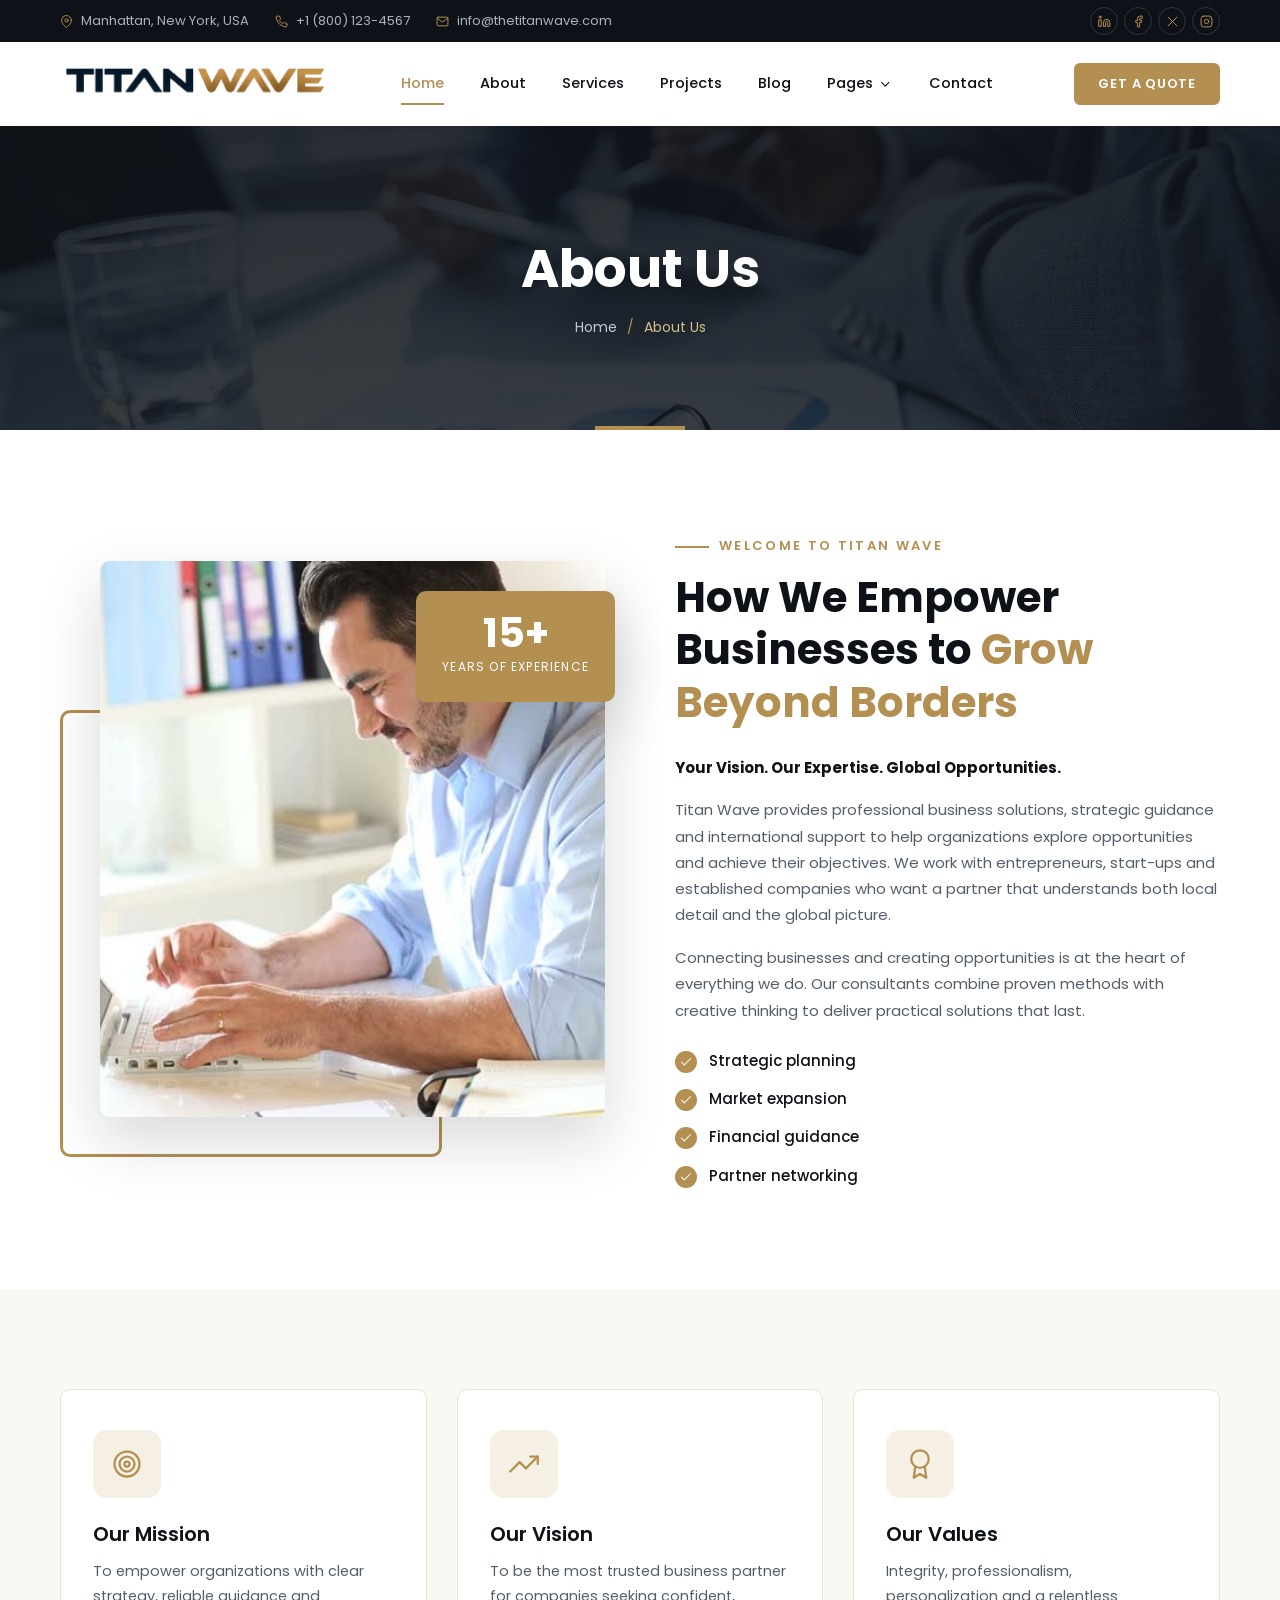
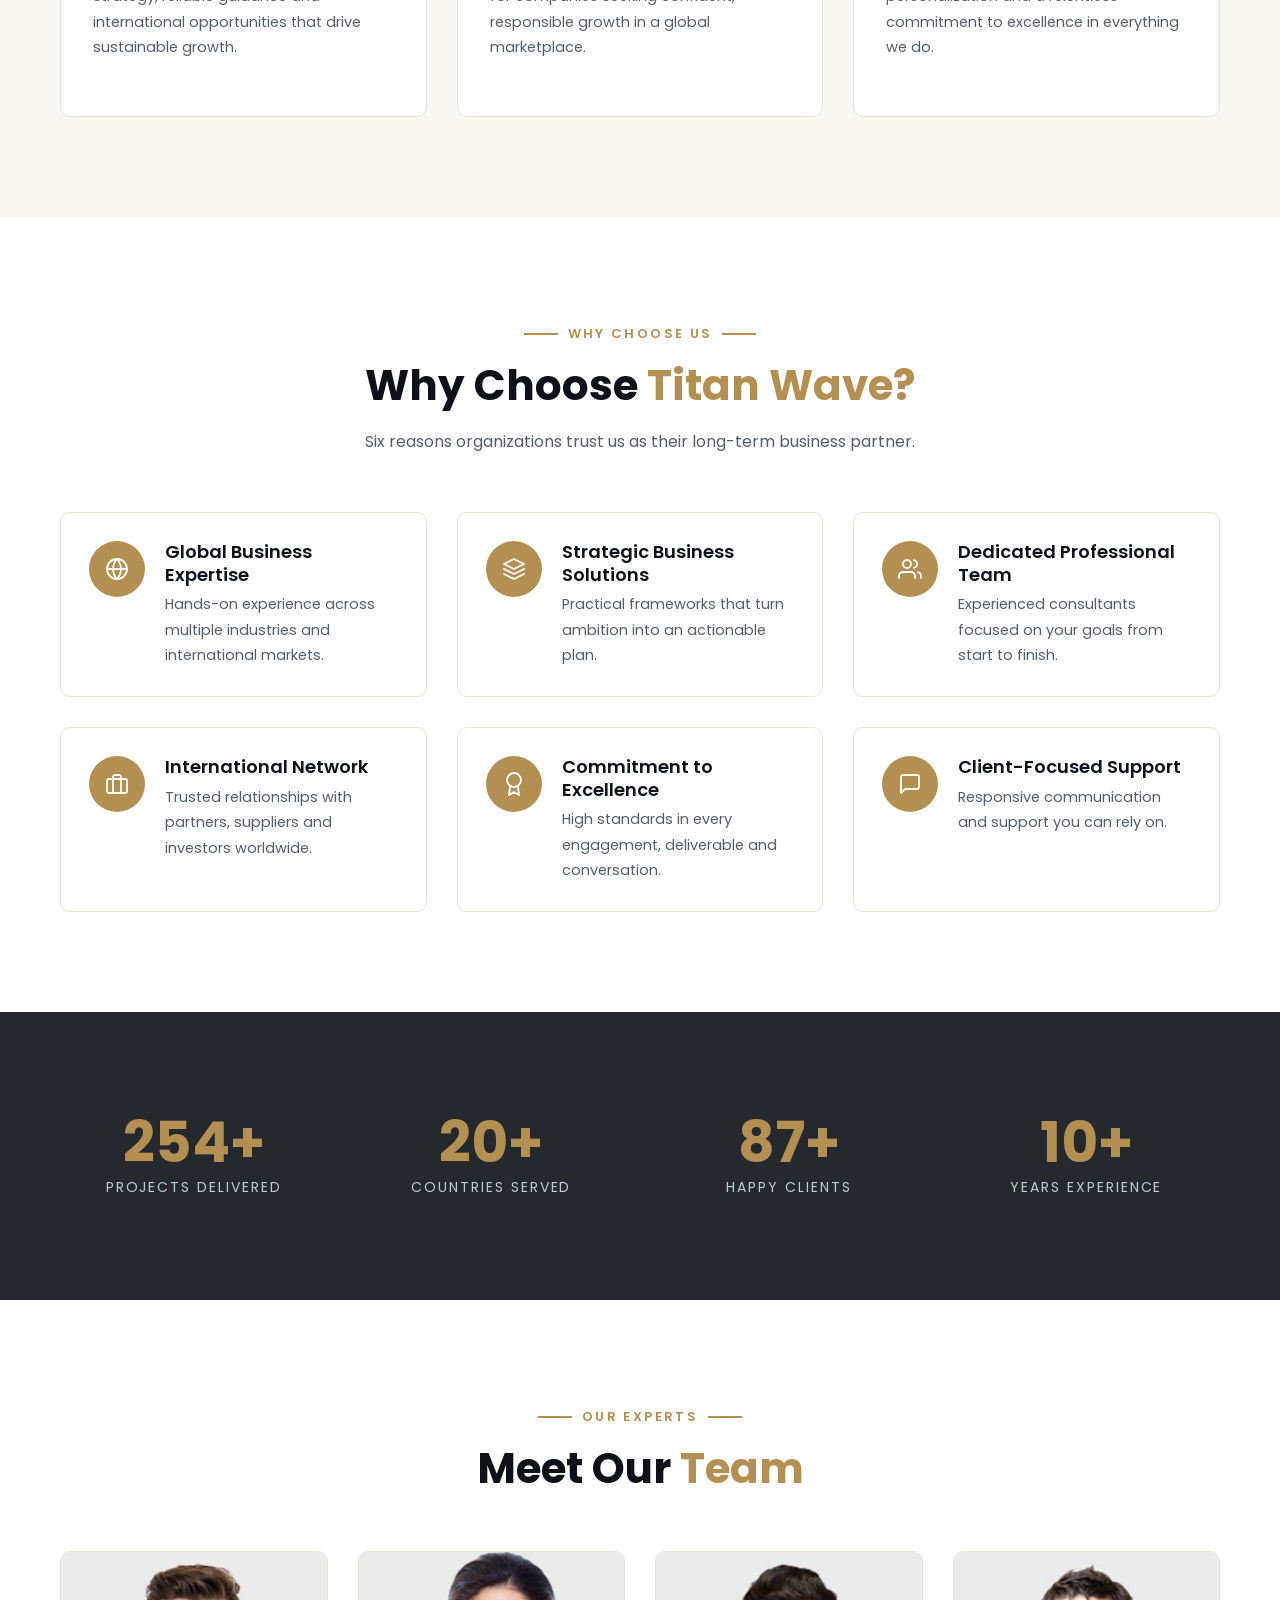
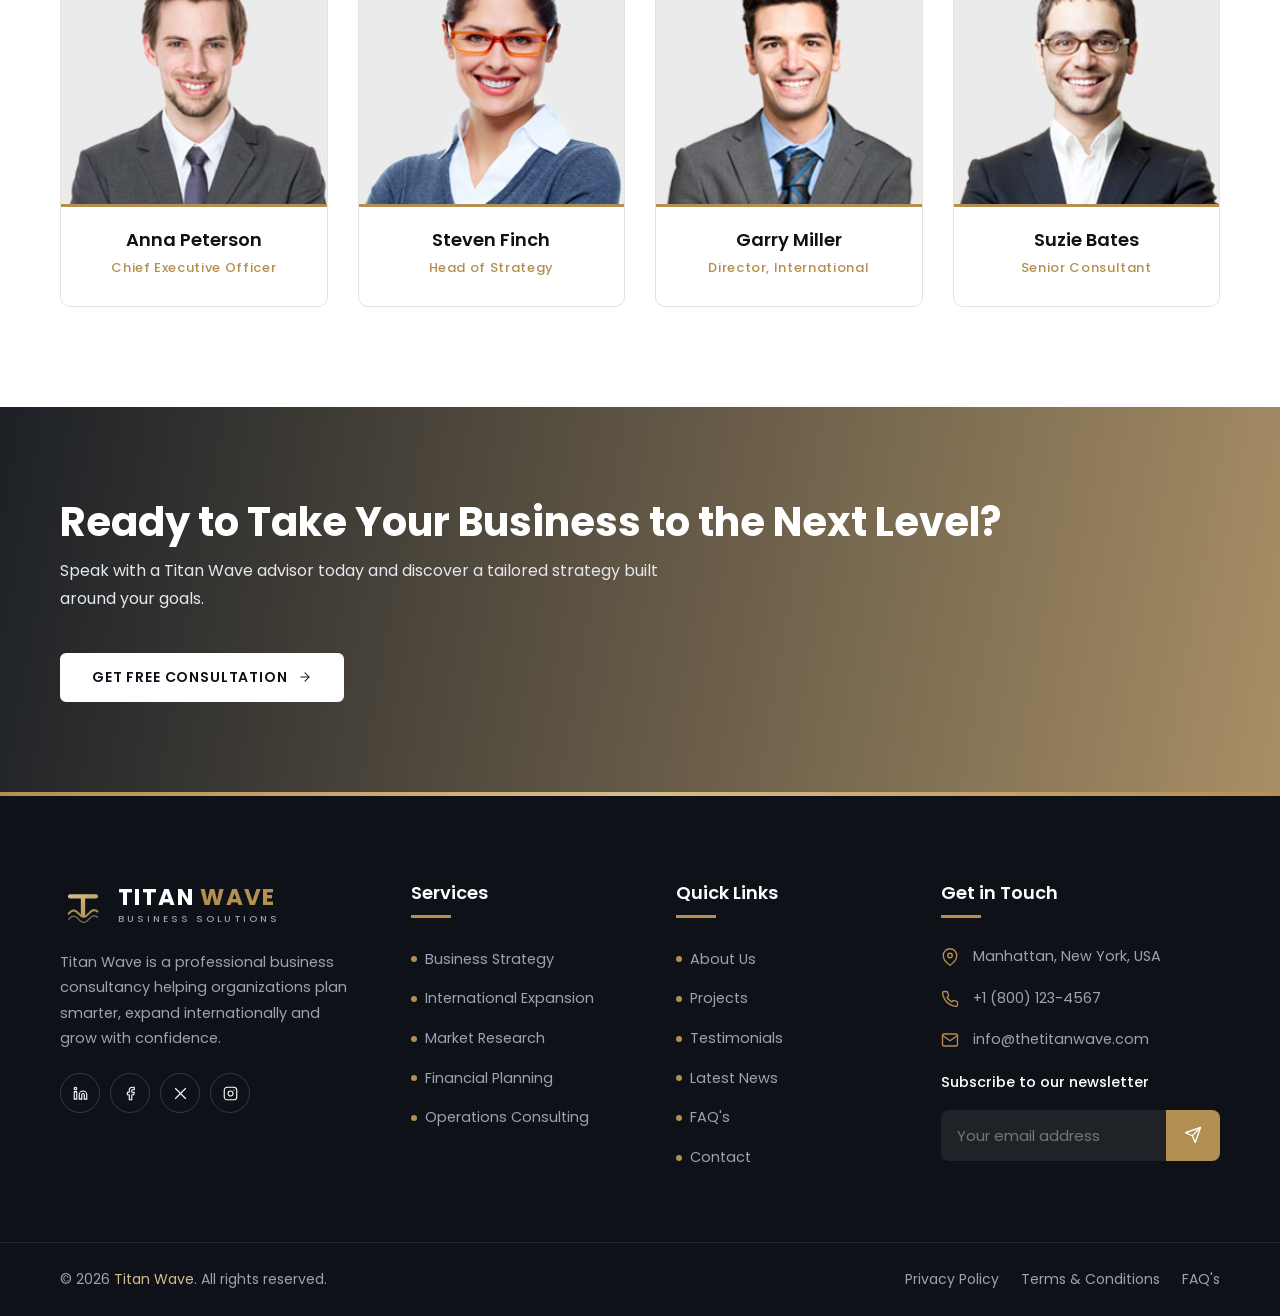
==== about.html @ ff5b439d "initial commit" ====
<!DOCTYPE html>
<html lang="en">

<head>
    <meta charset="utf-8">
    <meta name="viewport" content="width=device-width, initial-scale=1">
    <title>About Us | TITAN WAVE</title>
    <meta name="description"
        content="Learn about Titan Wave, our mission, values and the expert team helping businesses grow worldwide.">
    <meta name="theme-color" content="#b38f51">
    <link rel="icon" type="image/svg+xml" href="images/favicon.png">
    <link rel="preconnect" href="https://fonts.googleapis.com">
    <link rel="preconnect" href="https://fonts.gstatic.com" crossorigin>
    <link
        href="https://fonts.googleapis.com/css2?family=Poppins:ital,wght@0,300;0,400;0,500;0,600;0,700;1,400&display=swap"
        rel="stylesheet">
    <link rel="stylesheet" href="css/style.css">
</head>

<body>
    <a class="skip" href="#main">Skip to content</a>
    <div class="preloader"><i></i></div>
    <div class="topbar">
        <div class="container">
            <ul>
                <li><svg class="svg-i " viewBox="0 0 24 24" aria-hidden="true">
                        <path d="M21 10c0 7-9 13-9 13s-9-6-9-13a9 9 0 0 1 18 0z" />
                        <circle cx="12" cy="10" r="3" />
                    </svg> Manhattan, New York, USA</li>
                <li><svg class="svg-i " viewBox="0 0 24 24" aria-hidden="true">
                        <path
                            d="M22 16.92v3a2 2 0 0 1-2.18 2 19.79 19.79 0 0 1-8.63-3.07 19.5 19.5 0 0 1-6-6 19.79 19.79 0 0 1-3.07-8.67A2 2 0 0 1 4.11 2h3a2 2 0 0 1 2 1.72c.13.96.36 1.9.7 2.81a2 2 0 0 1-.45 2.11L8.09 9.91a16 16 0 0 0 6 6l1.27-1.27a2 2 0 0 1 2.11-.45c.91.34 1.85.57 2.81.7A2 2 0 0 1 22 16.92z" />
                    </svg> <a href="tel:+18001234567">+1 (800) 123-4567</a></li>
                <li><svg class="svg-i " viewBox="0 0 24 24" aria-hidden="true">
                        <path d="M4 4h16a2 2 0 0 1 2 2v12a2 2 0 0 1-2 2H4a2 2 0 0 1-2-2V6a2 2 0 0 1 2-2z" />
                        <polyline points="22,6 12,13 2,6" />
                    </svg> <a href="mailto:info@thetitanwave.com">info@thetitanwave.com</a></li>
            </ul>
            <div class="social"><a href="#" aria-label="LinkedIn"><svg class="svg-i " viewBox="0 0 24 24"
                        aria-hidden="true">
                        <path d="M16 8a6 6 0 0 1 6 6v7h-4v-7a2 2 0 0 0-2-2 2 2 0 0 0-2 2v7h-4v-7a6 6 0 0 1 6-6z" />
                        <rect x="2" y="9" width="4" height="12" />
                        <circle cx="4" cy="4" r="2" />
                    </svg></a><a href="#" aria-label="Facebook"><svg class="svg-i " viewBox="0 0 24 24"
                        aria-hidden="true">
                        <path d="M18 2h-3a5 5 0 0 0-5 5v3H7v4h3v8h4v-8h3l1-4h-4V7a1 1 0 0 1 1-1h3z" />
                    </svg></a><a href="#" aria-label="X"><svg class="svg-i " viewBox="0 0 24 24" aria-hidden="true">
                        <line x1="4" y1="4" x2="20" y2="20" />
                        <line x1="20" y1="4" x2="4" y2="20" />
                    </svg></a><a href="#" aria-label="Instagram"><svg class="svg-i " viewBox="0 0 24 24"
                        aria-hidden="true">
                        <rect x="2" y="2" width="20" height="20" rx="5" />
                        <path d="M16 11.37A4 4 0 1 1 12.63 8 4 4 0 0 1 16 11.37z" />
                        <line x1="17.5" y1="6.5" x2="17.51" y2="6.5" />
                    </svg></a></div>
        </div>
    </div>
    <header class="header">
        <div class="container">

            <a class="logo" href="index.html" aria-label="Titan Wave home">
                <img src="images/logo.png" alt="Titan Wave" width="270px;" height="100%">
            </a>
            <ul class="nav" id="nav">
                <li><a href="index.html" class="active">Home</a></li>
                <li><a href="about.html">About</a></li>
                <li><a href="services.html">Services</a></li>
                <li><a href="gallery.html">Projects</a></li>
                <li><a href="blog.html">Blog</a></li>
                <li>
                    <a href="#" aria-haspopup="true">Pages 
                        <svg class="svg-i " viewBox="0 0 24 24" aria-hidden="true">
                            <polyline points="6 9 12 15 18 9" />
                        </svg>
                    </a>
                    <div class="sub">
                        <a href="faq.html">FAQ's</a>
                        <a href="testimonial.html">Testimonials</a>
                        <a href="privacy-policy.html">Privacy Policy</a>
                        <a href="terms-conditions.html">Terms & Conditions</a>
                    </div>
                </li>
                <li><a href="contact.html">Contact</a></li>
            </ul>
            <a href="contact.html" class="btn btn-gold btn-sm">Get a Quote</a>
            <button class="burger" aria-label="Toggle menu" aria-expanded="false"><span></span><span></span><span></span></button>
        </div>
    </header>
    <main id="main">
        <section class="banner" style="background-image:url(images/background/4.jpg)">
            <div class="container">
                <h1>About Us</h1>
                <ul class="crumbs">
                    <li><a href="index.html">Home</a></li>
                    <li>About Us</li>
                </ul>
            </div>
        </section>
        <section class="section">
            <div class="container">
                <div class="split">
                    <div class="split-img rv"><img src="images/gallery/10.jpg" alt="Titan Wave team"
                            style="aspect-ratio:4/4.4;object-fit:cover">
                        <div class="badge-exp"><b>15+</b><span>Years of Experience</span></div>
                    </div>
                    <div class="rv d1"><span class="eyebrow">Welcome to Titan Wave</span>
                        <h2 style="font-size:clamp(28px,3.4vw,42px);font-weight:700">How We Empower Businesses to <span
                                class="accent">Grow Beyond Borders</span></h2>
                        <p><strong style="color:var(--ink)">Your Vision. Our Expertise. Global Opportunities.</strong>
                        </p>
                        <p>Titan Wave provides professional business solutions, strategic guidance and international
                            support to help organizations explore opportunities and achieve their objectives. We work
                            with entrepreneurs, start-ups and established companies who want a partner that understands
                            both local detail and the global picture.</p>
                        <p>Connecting businesses and creating opportunities is at the heart of everything we do. Our
                            consultants combine proven methods with creative thinking to deliver practical solutions
                            that last.</p>
                        <ul class="ticks two-col" style="margin-bottom:0">
                            <li><svg class="svg-i " viewBox="0 0 24 24" aria-hidden="true">
                                    <polyline points="20 6 9 17 4 12" />
                                </svg> Strategic planning</li>
                            <li><svg class="svg-i " viewBox="0 0 24 24" aria-hidden="true">
                                    <polyline points="20 6 9 17 4 12" />
                                </svg> Market expansion</li>
                            <li><svg class="svg-i " viewBox="0 0 24 24" aria-hidden="true">
                                    <polyline points="20 6 9 17 4 12" />
                                </svg> Financial guidance</li>
                            <li><svg class="svg-i " viewBox="0 0 24 24" aria-hidden="true">
                                    <polyline points="20 6 9 17 4 12" />
                                </svg> Partner networking</li>
                        </ul>
                    </div>
                </div>
            </div>
        </section>
        <section class="section alt">
            <div class="container">
                <div class="grid g3">
                    <div class="card rv d1">
                        <div class="ico"><svg class="svg-i " viewBox="0 0 24 24" aria-hidden="true">
                                <circle cx="12" cy="12" r="10" />
                                <circle cx="12" cy="12" r="6" />
                                <circle cx="12" cy="12" r="2" />
                            </svg></div>
                        <h3>Our Mission</h3>
                        <p>To empower organizations with clear strategy, reliable guidance and international
                            opportunities that drive sustainable growth.</p>
                    </div>
                    <div class="card rv d2">
                        <div class="ico"><svg class="svg-i " viewBox="0 0 24 24" aria-hidden="true">
                                <polyline points="23 6 13.5 15.5 8.5 10.5 1 18" />
                                <polyline points="17 6 23 6 23 12" />
                            </svg></div>
                        <h3>Our Vision</h3>
                        <p>To be the most trusted business partner for companies seeking confident, responsible growth
                            in a global marketplace.</p>
                    </div>
                    <div class="card rv d3">
                        <div class="ico"><svg class="svg-i " viewBox="0 0 24 24" aria-hidden="true">
                                <circle cx="12" cy="8" r="7" />
                                <polyline points="8.21 13.89 7 23 12 20 17 23 15.79 13.88" />
                            </svg></div>
                        <h3>Our Values</h3>
                        <p>Integrity, professionalism, personalization and a relentless commitment to excellence in
                            everything we do.</p>
                    </div>
                </div>
            </div>
        </section>
        <section class="section">
            <div class="container">
                <div class="sec-head center rv"><span class="eyebrow">Why Choose Us</span>
                    <h2>Why Choose <span>Titan Wave?</span></h2>
                    <p>Six reasons organizations trust us as their long-term business partner.</p>
                </div>
                <div class="grid g3">
                    <div class="feat rv d1">
                        <div class="ico"><svg class="svg-i " viewBox="0 0 24 24" aria-hidden="true">
                                <circle cx="12" cy="12" r="10" />
                                <line x1="2" y1="12" x2="22" y2="12" />
                                <path
                                    d="M12 2a15.3 15.3 0 0 1 4 10 15.3 15.3 0 0 1-4 10 15.3 15.3 0 0 1-4-10 15.3 15.3 0 0 1 4-10z" />
                            </svg></div>
                        <div>
                            <h4>Global Business Expertise</h4>
                            <p>Hands-on experience across multiple industries and international markets.</p>
                        </div>
                    </div>
                    <div class="feat rv d2">
                        <div class="ico"><svg class="svg-i " viewBox="0 0 24 24" aria-hidden="true">
                                <polygon points="12 2 2 7 12 12 22 7 12 2" />
                                <polyline points="2 17 12 22 22 17" />
                                <polyline points="2 12 12 17 22 12" />
                            </svg></div>
                        <div>
                            <h4>Strategic Business Solutions</h4>
                            <p>Practical frameworks that turn ambition into an actionable plan.</p>
                        </div>
                    </div>
                    <div class="feat rv d3">
                        <div class="ico"><svg class="svg-i " viewBox="0 0 24 24" aria-hidden="true">
                                <path d="M17 21v-2a4 4 0 0 0-4-4H5a4 4 0 0 0-4 4v2" />
                                <circle cx="9" cy="7" r="4" />
                                <path d="M23 21v-2a4 4 0 0 0-3-3.87" />
                                <path d="M16 3.13a4 4 0 0 1 0 7.75" />
                            </svg></div>
                        <div>
                            <h4>Dedicated Professional Team</h4>
                            <p>Experienced consultants focused on your goals from start to finish.</p>
                        </div>
                    </div>
                    <div class="feat rv d1">
                        <div class="ico"><svg class="svg-i " viewBox="0 0 24 24" aria-hidden="true">
                                <rect x="2" y="7" width="20" height="14" rx="2" />
                                <path d="M16 21V5a2 2 0 0 0-2-2h-4a2 2 0 0 0-2 2v16" />
                            </svg></div>
                        <div>
                            <h4>International Network</h4>
                            <p>Trusted relationships with partners, suppliers and investors worldwide.</p>
                        </div>
                    </div>
                    <div class="feat rv d2">
                        <div class="ico"><svg class="svg-i " viewBox="0 0 24 24" aria-hidden="true">
                                <circle cx="12" cy="8" r="7" />
                                <polyline points="8.21 13.89 7 23 12 20 17 23 15.79 13.88" />
                            </svg></div>
                        <div>
                            <h4>Commitment to Excellence</h4>
                            <p>High standards in every engagement, deliverable and conversation.</p>
                        </div>
                    </div>
                    <div class="feat rv d3">
                        <div class="ico"><svg class="svg-i " viewBox="0 0 24 24" aria-hidden="true">
                                <path d="M21 15a2 2 0 0 1-2 2H7l-4 4V5a2 2 0 0 1 2-2h14a2 2 0 0 1 2 2z" />
                            </svg></div>
                        <div>
                            <h4>Client-Focused Support</h4>
                            <p>Responsive communication and support you can rely on.</p>
                        </div>
                    </div>
                </div>
            </div>
        </section>
        <section class="stats" style="background-image:url(images/background/parallax2.jpg)">
            <div class="container">
                <div class="grid g4">
                    <div class="stat rv"><b data-count="350" data-suffix="+">0</b><span>Projects Delivered</span></div>
                    <div class="stat rv"><b data-count="28" data-suffix="+">0</b><span>Countries Served</span></div>
                    <div class="stat rv"><b data-count="120" data-suffix="+">0</b><span>Happy Clients</span></div>
                    <div class="stat rv"><b data-count="15" data-suffix="+">0</b><span>Years Experience</span></div>
                </div>
            </div>
        </section>
        <section class="section">
            <div class="container">
                <div class="sec-head center rv"><span class="eyebrow">Our Experts</span>
                    <h2>Meet Our <span>Team</span></h2>
                </div>
                <div class="grid g4">
                    <div class="member rv d1">
                        <div class="ph"><img src="images/resource/staff-1.jpg" alt="Anna Peterson" loading="lazy">
                            <div class="soc"><a href="#" aria-label="LinkedIn"><svg class="svg-i " viewBox="0 0 24 24"
                                        aria-hidden="true">
                                        <path
                                            d="M16 8a6 6 0 0 1 6 6v7h-4v-7a2 2 0 0 0-2-2 2 2 0 0 0-2 2v7h-4v-7a6 6 0 0 1 6-6z" />
                                        <rect x="2" y="9" width="4" height="12" />
                                        <circle cx="4" cy="4" r="2" />
                                    </svg></a><a href="#" aria-label="Facebook"><svg class="svg-i " viewBox="0 0 24 24"
                                        aria-hidden="true">
                                        <path d="M18 2h-3a5 5 0 0 0-5 5v3H7v4h3v8h4v-8h3l1-4h-4V7a1 1 0 0 1 1-1h3z" />
                                    </svg></a><a href="#" aria-label="X"><svg class="svg-i " viewBox="0 0 24 24"
                                        aria-hidden="true">
                                        <line x1="4" y1="4" x2="20" y2="20" />
                                        <line x1="20" y1="4" x2="4" y2="20" />
                                    </svg></a></div>
                        </div>
                        <div class="txt">
                            <h4>Anna Peterson</h4><span>Chief Executive Officer</span>
                        </div>
                    </div>
                    <div class="member rv d2">
                        <div class="ph"><img src="images/resource/staff-2.jpg" alt="Steven Finch" loading="lazy">
                            <div class="soc"><a href="#" aria-label="LinkedIn"><svg class="svg-i " viewBox="0 0 24 24"
                                        aria-hidden="true">
                                        <path
                                            d="M16 8a6 6 0 0 1 6 6v7h-4v-7a2 2 0 0 0-2-2 2 2 0 0 0-2 2v7h-4v-7a6 6 0 0 1 6-6z" />
                                        <rect x="2" y="9" width="4" height="12" />
                                        <circle cx="4" cy="4" r="2" />
                                    </svg></a><a href="#" aria-label="Facebook"><svg class="svg-i " viewBox="0 0 24 24"
                                        aria-hidden="true">
                                        <path d="M18 2h-3a5 5 0 0 0-5 5v3H7v4h3v8h4v-8h3l1-4h-4V7a1 1 0 0 1 1-1h3z" />
                                    </svg></a><a href="#" aria-label="X"><svg class="svg-i " viewBox="0 0 24 24"
                                        aria-hidden="true">
                                        <line x1="4" y1="4" x2="20" y2="20" />
                                        <line x1="20" y1="4" x2="4" y2="20" />
                                    </svg></a></div>
                        </div>
                        <div class="txt">
                            <h4>Steven Finch</h4><span>Head of Strategy</span>
                        </div>
                    </div>
                    <div class="member rv d3">
                        <div class="ph"><img src="images/resource/staff-3.jpg" alt="Garry Miller" loading="lazy">
                            <div class="soc"><a href="#" aria-label="LinkedIn"><svg class="svg-i " viewBox="0 0 24 24"
                                        aria-hidden="true">
                                        <path
                                            d="M16 8a6 6 0 0 1 6 6v7h-4v-7a2 2 0 0 0-2-2 2 2 0 0 0-2 2v7h-4v-7a6 6 0 0 1 6-6z" />
                                        <rect x="2" y="9" width="4" height="12" />
                                        <circle cx="4" cy="4" r="2" />
                                    </svg></a><a href="#" aria-label="Facebook"><svg class="svg-i " viewBox="0 0 24 24"
                                        aria-hidden="true">
                                        <path d="M18 2h-3a5 5 0 0 0-5 5v3H7v4h3v8h4v-8h3l1-4h-4V7a1 1 0 0 1 1-1h3z" />
                                    </svg></a><a href="#" aria-label="X"><svg class="svg-i " viewBox="0 0 24 24"
                                        aria-hidden="true">
                                        <line x1="4" y1="4" x2="20" y2="20" />
                                        <line x1="20" y1="4" x2="4" y2="20" />
                                    </svg></a></div>
                        </div>
                        <div class="txt">
                            <h4>Garry Miller</h4><span>Director, International</span>
                        </div>
                    </div>
                    <div class="member rv d1">
                        <div class="ph"><img src="images/resource/staff-4.jpg" alt="Suzie Bates" loading="lazy">
                            <div class="soc"><a href="#" aria-label="LinkedIn"><svg class="svg-i " viewBox="0 0 24 24"
                                        aria-hidden="true">
                                        <path
                                            d="M16 8a6 6 0 0 1 6 6v7h-4v-7a2 2 0 0 0-2-2 2 2 0 0 0-2 2v7h-4v-7a6 6 0 0 1 6-6z" />
                                        <rect x="2" y="9" width="4" height="12" />
                                        <circle cx="4" cy="4" r="2" />
                                    </svg></a><a href="#" aria-label="Facebook"><svg class="svg-i " viewBox="0 0 24 24"
                                        aria-hidden="true">
                                        <path d="M18 2h-3a5 5 0 0 0-5 5v3H7v4h3v8h4v-8h3l1-4h-4V7a1 1 0 0 1 1-1h3z" />
                                    </svg></a><a href="#" aria-label="X"><svg class="svg-i " viewBox="0 0 24 24"
                                        aria-hidden="true">
                                        <line x1="4" y1="4" x2="20" y2="20" />
                                        <line x1="20" y1="4" x2="4" y2="20" />
                                    </svg></a></div>
                        </div>
                        <div class="txt">
                            <h4>Suzie Bates</h4><span>Senior Consultant</span>
                        </div>
                    </div>
                </div>
            </div>
        </section>
        <section class="cta" style="background-image:url(images/background/parallax.jpg)">
            <div class="container">
                <div>
                    <h2>Ready to Take Your Business to the Next Level?</h2>
                    <p>Speak with a Titan Wave advisor today and discover a tailored strategy built around your goals.
                    </p>
                </div><a href="contact.html" class="btn btn-white">Get Free Consultation <svg class="svg-i "
                        viewBox="0 0 24 24" aria-hidden="true">
                        <line x1="5" y1="12" x2="19" y2="12" />
                        <polyline points="12 5 19 12 12 19" />
                    </svg></a>
            </div>
        </section>
    </main>
    <footer class="footer">
        <div class="footer-main">
            <div class="container">
                <div class="footer-grid">
                    <div><a class="logo" href="index.html" aria-label="Titan Wave home"><svg class="logo-mark"
                                viewBox="0 0 64 64" aria-hidden="true">
                                <defs>
                                    <linearGradient id="gf" x1="0" y1="0" x2="1" y2="1">
                                        <stop offset="0" stop-color="#d6bc8a" />
                                        <stop offset="1" stop-color="#b38f51" />
                                    </linearGradient>
                                </defs>
                                <rect width="64" height="64" rx="14" fill="#0e1218" />
                                <path d="M14 20h36M32 20v26" stroke="url(#gf)" stroke-width="6" stroke-linecap="round"
                                    fill="none" />
                                <path d="M12 44c5-6 9-6 14 0s9 6 14 0 9-6 12-3" stroke="#b38f51" stroke-width="3"
                                    stroke-linecap="round" fill="none" opacity=".95" />
                                <path d="M12 52c5-6 9-6 14 0s9 6 14 0 9-6 12-3" stroke="#d6bc8a" stroke-width="2"
                                    stroke-linecap="round" fill="none" opacity=".55" />
                            </svg><span class="logo-text"><b>TITAN <i>WAVE</i></b><small>Business
                                    Solutions</small></span></a>
                        <p style="margin-top:22px">Titan Wave is a professional business consultancy helping
                            organizations plan smarter, expand internationally and grow with confidence.</p>
                        <div class="social"><a href="#" aria-label="LinkedIn"><svg class="svg-i " viewBox="0 0 24 24"
                                    aria-hidden="true">
                                    <path
                                        d="M16 8a6 6 0 0 1 6 6v7h-4v-7a2 2 0 0 0-2-2 2 2 0 0 0-2 2v7h-4v-7a6 6 0 0 1 6-6z" />
                                    <rect x="2" y="9" width="4" height="12" />
                                    <circle cx="4" cy="4" r="2" />
                                </svg></a><a href="#" aria-label="Facebook"><svg class="svg-i " viewBox="0 0 24 24"
                                    aria-hidden="true">
                                    <path d="M18 2h-3a5 5 0 0 0-5 5v3H7v4h3v8h4v-8h3l1-4h-4V7a1 1 0 0 1 1-1h3z" />
                                </svg></a><a href="#" aria-label="X"><svg class="svg-i " viewBox="0 0 24 24"
                                    aria-hidden="true">
                                    <line x1="4" y1="4" x2="20" y2="20" />
                                    <line x1="20" y1="4" x2="4" y2="20" />
                                </svg></a><a href="#" aria-label="Instagram"><svg class="svg-i " viewBox="0 0 24 24"
                                    aria-hidden="true">
                                    <rect x="2" y="2" width="20" height="20" rx="5" />
                                    <path d="M16 11.37A4 4 0 1 1 12.63 8 4 4 0 0 1 16 11.37z" />
                                    <line x1="17.5" y1="6.5" x2="17.51" y2="6.5" />
                                </svg></a></div>
                    </div>
                    <div>
                        <h4>Services</h4>
                        <ul class="links">
                            <li><a href="services-single.html">Business Strategy</a></li>
                            <li><a href="services.html">International Expansion</a></li>
                            <li><a href="services.html">Market Research</a></li>
                            <li><a href="services.html">Financial Planning</a></li>
                            <li><a href="services.html">Operations Consulting</a></li>
                        </ul>
                    </div>
                    <div>
                        <h4>Quick Links</h4>
                        <ul class="links">
                            <li><a href="about.html">About Us</a></li>
                            <li><a href="gallery.html">Projects</a></li>
                            <li><a href="testimonial.html">Testimonials</a></li>
                            <li><a href="blog.html">Latest News</a></li>
                            <li><a href="faq.html">FAQ's</a></li>
                            <li><a href="contact.html">Contact</a></li>
                        </ul>
                    </div>
                    <div>
                        <h4>Get in Touch</h4>
                        <ul class="contact">
                            <li><svg class="svg-i " viewBox="0 0 24 24" aria-hidden="true">
                                    <path d="M21 10c0 7-9 13-9 13s-9-6-9-13a9 9 0 0 1 18 0z" />
                                    <circle cx="12" cy="10" r="3" />
                                </svg><span>Manhattan, New York, USA</span></li>
                            <li><svg class="svg-i " viewBox="0 0 24 24" aria-hidden="true">
                                    <path
                                        d="M22 16.92v3a2 2 0 0 1-2.18 2 19.79 19.79 0 0 1-8.63-3.07 19.5 19.5 0 0 1-6-6 19.79 19.79 0 0 1-3.07-8.67A2 2 0 0 1 4.11 2h3a2 2 0 0 1 2 1.72c.13.96.36 1.9.7 2.81a2 2 0 0 1-.45 2.11L8.09 9.91a16 16 0 0 0 6 6l1.27-1.27a2 2 0 0 1 2.11-.45c.91.34 1.85.57 2.81.7A2 2 0 0 1 22 16.92z" />
                                </svg><a href="tel:+18001234567">+1 (800) 123-4567</a></li>
                            <li><svg class="svg-i " viewBox="0 0 24 24" aria-hidden="true">
                                    <path d="M4 4h16a2 2 0 0 1 2 2v12a2 2 0 0 1-2 2H4a2 2 0 0 1-2-2V6a2 2 0 0 1 2-2z" />
                                    <polyline points="22,6 12,13 2,6" />
                                </svg><a href="mailto:info@thetitanwave.com">info@thetitanwave.com</a></li>
                        </ul>
                        <p style="margin:18px 0 0;color:#fff;font-weight:500">Subscribe to our newsletter</p>
                        <form class="subscribe" data-demo><input type="email" placeholder="Your email address"
                                aria-label="Email" required><button aria-label="Subscribe"><svg class="svg-i "
                                    viewBox="0 0 24 24" aria-hidden="true">
                                    <line x1="22" y1="2" x2="11" y2="13" />
                                    <polygon points="22 2 15 22 11 13 2 9 22 2" />
                                </svg></button></form>
                    </div>
                </div>
            </div>
        </div>
        <div class="footer-bottom">
            <div class="container"><span>&copy; 2026 <a href="index.html" style="color:var(--gold-light)">Titan
                        Wave</a>. All rights reserved.</span>
                <ul>
                    <li><a href="privacy-policy.html">Privacy Policy</a></li>
                    <li><a href="terms-conditions.html">Terms &amp; Conditions</a></li>
                    <li><a href="faq.html">FAQ's</a></li>
                </ul>
            </div>
        </div>
    </footer>
    <button class="totop" aria-label="Back to top"><svg class="svg-i " viewBox="0 0 24 24" aria-hidden="true">
            <polyline points="18 15 12 9 6 15" />
        </svg></button>
    <script src="js/main.js"></script>
</body>

</html>
---- css/style.css ----
/* ==========================================================
   TITAN WAVE — Business Website
   Font: Poppins · Theme: Gold #b38f51
   ========================================================== */
:root{
  --gold:#b38f51;
  --gold-dark:#8f6f3a;
  --gold-light:#d6bc8a;
  --gold-tint:#f6f0e4;
  --ink:#0e1218;
  --ink-2:#161c25;
  --ink-3:#1f2733;
  --text:#555d6b;
  --heading:#0e1218;
  --line:#e8e3d8;
  --ivory:#faf8f3;
  --white:#fff;
  --radius:10px;
  --shadow:0 10px 40px rgba(14,18,24,.08);
  --shadow-lg:0 24px 60px rgba(14,18,24,.16);
  --ease:cubic-bezier(.2,.7,.2,1);
}
*,*::before,*::after{box-sizing:border-box}
html{scroll-behavior:smooth;-webkit-text-size-adjust:100%}
body{margin:0;font-family:'Poppins',sans-serif;font-size:15px;line-height:1.75;color:var(--text);background:#fff;-webkit-font-smoothing:antialiased;overflow-x:hidden}
img{max-width:100%;height:auto;display:block}
a{color:inherit;text-decoration:none;transition:color .25s,background .25s,border-color .25s}
ul{list-style:none;margin:0;padding:0}
h1,h2,h3,h4,h5{font-family:'Poppins',sans-serif;color:var(--heading);margin:0 0 .6em;line-height:1.25;font-weight:600}
p{margin:0 0 1.1em}
button,input,textarea,select{font-family:inherit;font-size:inherit}
.container{width:100%;max-width:1200px;margin:0 auto;padding:0 20px}
.svg-i{width:1em;height:1em;stroke:currentColor;fill:none;stroke-width:1.8;stroke-linecap:round;stroke-linejoin:round;flex:none;vertical-align:-.125em}
.section{padding:100px 0}
.section.alt{background:var(--ivory)}
.section.dark{background:var(--ink);color:#aab2bf}
.section.dark h2,.section.dark h3,.section.dark h4{color:#fff}
.grid{display:grid;gap:30px}
.g2{grid-template-columns:repeat(2,1fr)}.g3{grid-template-columns:repeat(3,1fr)}.g4{grid-template-columns:repeat(4,1fr)}
.center{text-align:center}
.skip{position:absolute;left:-999px;top:0;background:var(--gold);color:#fff;padding:10px 16px;z-index:999}.skip:focus{left:10px}

/* Section title */
.eyebrow{display:inline-flex;align-items:center;gap:10px;font-size:13px;font-weight:600;letter-spacing:.18em;text-transform:uppercase;color:var(--gold);margin-bottom:14px}
.eyebrow::before{content:"";width:34px;height:2px;background:var(--gold)}
.sec-head{max-width:680px;margin:0 0 56px}
.sec-head.center{margin-left:auto;margin-right:auto}
.sec-head.center .eyebrow::after{content:"";width:34px;height:2px;background:var(--gold)}
.sec-head h2{font-size:clamp(28px,3.4vw,42px);font-weight:700;margin-bottom:16px}
.sec-head h2 span,.accent{color:var(--gold)}
.sec-head p{margin:0;font-size:16px}
.dark .sec-head p{color:#aab2bf}

/* Buttons */
.btn{display:inline-flex;align-items:center;gap:10px;padding:14px 30px;font-weight:600;font-size:14px;letter-spacing:.06em;text-transform:uppercase;border:2px solid var(--gold);border-radius:6px;cursor:pointer;transition:all .3s var(--ease);line-height:1.2}
.btn-gold{background:var(--gold);color:#fff}
.btn-gold:hover{background:var(--gold-dark);border-color:var(--gold-dark);transform:translateY(-2px);box-shadow:0 10px 24px rgba(179,143,81,.35)}
.btn-outline{background:transparent;color:#fff;border-color:rgba(255,255,255,.55)}
.btn-outline:hover{background:#fff;color:var(--ink);border-color:#fff}
.btn-dark{background:var(--ink);border-color:var(--ink);color:#fff}
.btn-dark:hover{background:var(--gold);border-color:var(--gold)}
.btn-sm{padding:11px 22px;font-size:13px}
.link-arrow{display:inline-flex;align-items:center;gap:8px;font-weight:600;color:var(--gold);font-size:14px}
.link-arrow:hover{gap:14px;color:var(--gold-dark)}

/* Top bar */
.topbar{background:var(--ink);color:#aab2bf;font-size:13px}
.topbar .container{display:flex;justify-content:space-between;align-items:center;min-height:42px;gap:20px;flex-wrap:wrap}
.topbar ul{display:flex;gap:26px;flex-wrap:wrap}
.topbar li{display:flex;align-items:center;gap:8px}
.topbar .svg-i{color:var(--gold)}
.topbar a:hover{color:var(--gold-light)}
.topbar .social{display:flex;gap:6px}
.topbar .social a{width:28px;height:28px;display:grid;place-items:center;border-radius:50%;border:1px solid rgba(255,255,255,.14)}
.topbar .social a:hover{background:var(--gold);border-color:var(--gold);color:#fff}

/* Header */
.header{position:sticky;top:0;z-index:100;background:#fff;transition:box-shadow .3s}
.header.scrolled{box-shadow:0 6px 30px rgba(14,18,24,.1)}
.header .container{display:flex;align-items:center;justify-content:space-between;height:84px;gap:24px}
.logo{display:flex;align-items:center;gap:12px}
.logo-mark{width:46px;height:46px;flex:none}
.logo-text{display:flex;flex-direction:column;line-height:1}
.logo-text b{font-size:23px;font-weight:700;letter-spacing:.06em;color:var(--ink)}
.logo-text b i{font-style:normal;color:var(--gold)}
.logo-text small{font-size:9.5px;letter-spacing:.32em;text-transform:uppercase;color:var(--text);margin-top:5px;font-weight:500}
.nav{display:flex;align-items:center;gap:6px}
.nav>li{position:relative}
.nav>li>a{display:flex;align-items:center;gap:5px;padding:30px 15px;font-weight:500;font-size:14.5px;color:var(--ink);position:relative}
.nav>li>a::after{content:"";position:absolute;left:15px;right:15px;bottom:22px;height:2px;background:var(--gold);transform:scaleX(0);transform-origin:left;transition:transform .3s var(--ease)}
.nav>li>a:hover,.nav>li>a.active{color:var(--gold)}
.nav>li>a:hover::after,.nav>li>a.active::after{transform:scaleX(1)}
.nav .sub{position:absolute;top:100%;left:0;min-width:220px;background:#fff;border-top:3px solid var(--gold);box-shadow:var(--shadow-lg);border-radius:0 0 var(--radius) var(--radius);padding:10px 0;opacity:0;visibility:hidden;transform:translateY(12px);transition:all .3s var(--ease)}
.nav>li:hover .sub,.nav>li:focus-within .sub{opacity:1;visibility:visible;transform:none}
.nav .sub a{display:block;padding:10px 24px;font-size:14px;color:var(--ink)}
.nav .sub a:hover,.nav .sub a.active{color:var(--gold);background:var(--gold-tint);padding-left:30px}
.header .btn{margin-left:10px}
.burger{display:none;width:46px;height:46px;border:1px solid var(--line);border-radius:8px;background:#fff;cursor:pointer;padding:0;flex-direction:column;align-items:center;justify-content:center;gap:5px}
.burger span{width:22px;height:2px;background:var(--ink);transition:all .3s}
.burger[aria-expanded="true"] span:nth-child(1){transform:translateY(7px) rotate(45deg)}
.burger[aria-expanded="true"] span:nth-child(2){opacity:0}
.burger[aria-expanded="true"] span:nth-child(3){transform:translateY(-7px) rotate(-45deg)}

/* Hero */
.hero{position:relative;min-height:calc(100vh - 126px);min-height:clamp(560px,calc(100vh - 126px),760px);display:flex;align-items:center;color:#fff;overflow:hidden;background:var(--ink)}
.hero-slide{position:absolute;inset:0;background-size:cover;background-position:center;opacity:0;transform:scale(1.08);transition:opacity 1.4s ease,transform 7s linear}
.hero-slide.on{opacity:1;transform:scale(1)}
.hero::before{content:"";position:absolute;inset:0;z-index:1;background:linear-gradient(100deg,rgba(14,18,24,.94) 0%,rgba(14,18,24,.78) 48%,rgba(14,18,24,.35) 100%)}
.hero::after{content:"";position:absolute;left:0;right:0;bottom:0;height:5px;background:linear-gradient(90deg,var(--gold),var(--gold-light),transparent);z-index:2}
.hero .container{position:relative;z-index:3;padding-top:60px;padding-bottom:90px}
.hero-box{max-width:690px}
.hero .eyebrow{color:var(--gold-light)}
.hero .eyebrow::before{background:var(--gold-light)}
.hero h1{color:#fff;font-size:clamp(36px,5.4vw,68px);font-weight:700;line-height:1.1;margin-bottom:24px}
.hero h1 span{color:var(--gold)}
.hero p{font-size:17px;color:#d3d8e0;max-width:560px;margin-bottom:38px}
.hero-actions{display:flex;gap:16px;flex-wrap:wrap}
.hero-dots{position:absolute;z-index:3;right:30px;bottom:96px;display:flex;gap:10px}
.hero-dots button{width:34px;height:4px;border:0;background:rgba(255,255,255,.35);cursor:pointer;padding:0;transition:background .3s}
.hero-dots button.on{background:var(--gold)}

/* Page banner */
.banner{position:relative;padding:110px 0 90px;background:var(--ink) center/cover;color:#fff;text-align:center;overflow:hidden}
.banner::before{content:"";position:absolute;inset:0;background:linear-gradient(180deg,rgba(14,18,24,.88),rgba(14,18,24,.82))}
.banner::after{content:"";position:absolute;left:50%;bottom:0;width:90px;height:4px;background:var(--gold);transform:translateX(-50%)}
.banner .container{position:relative;z-index:1}
.banner h1{color:#fff;font-size:clamp(32px,4.6vw,52px);font-weight:700;margin-bottom:14px}
.crumbs{display:flex;justify-content:center;gap:10px;font-size:14px;color:#c4cad4;flex-wrap:wrap}
.crumbs a:hover{color:var(--gold-light)}
.crumbs li+li::before{content:"/";margin-right:10px;color:var(--gold)}
.crumbs li:last-child{color:var(--gold-light)}

/* Highlights strip */
.strip{position:relative;z-index:5;margin-top:-60px}
.strip-grid{display:grid;grid-template-columns:repeat(3,1fr);background:#fff;border-radius:var(--radius);box-shadow:var(--shadow-lg);overflow:hidden}
.strip-item{display:flex;gap:18px;padding:34px 34px;border-right:1px solid var(--line);align-items:flex-start}
.strip-item:last-child{border:0}
.strip-item .ico{width:56px;height:56px;border-radius:50%;background:var(--gold-tint);color:var(--gold);display:grid;place-items:center;font-size:24px;flex:none;transition:all .3s}
.strip-item:hover .ico{background:var(--gold);color:#fff}
.strip-item h4{font-size:17px;margin-bottom:6px}
.strip-item p{margin:0;font-size:14px;line-height:1.65}

/* About split */
.split{display:grid;grid-template-columns:1fr 1fr;gap:70px;align-items:center}
.split-img{position:relative;padding:0 0 40px 40px}
.split-img::before{content:"";position:absolute;left:0;bottom:0;width:70%;height:75%;border:3px solid var(--gold);border-radius:var(--radius);z-index:0}
.split-img img{position:relative;z-index:1;border-radius:var(--radius);box-shadow:var(--shadow-lg);width:100%;object-fit:cover}
.split-img.flip{padding:0 40px 40px 0}.split-img.flip::before{left:auto;right:0}
.badge-exp{position:absolute;z-index:2;right:-10px;top:30px;background:var(--gold);color:#fff;padding:22px 26px;border-radius:var(--radius);text-align:center;box-shadow:var(--shadow-lg)}
.badge-exp b{display:block;font-size:40px;line-height:1;font-weight:700}
.badge-exp span{font-size:12px;letter-spacing:.1em;text-transform:uppercase}
.ticks{display:grid;gap:12px;margin:24px 0 34px}
.ticks li{display:flex;gap:12px;align-items:flex-start;color:var(--ink);font-weight:500}
.ticks .svg-i{color:#fff;background:var(--gold);border-radius:50%;padding:4px;width:22px;height:22px;margin-top:3px}
.two-col{columns:2;column-gap:30px}

/* Service cards */
.card{background:#fff;border:1px solid var(--line);border-radius:var(--radius);padding:40px 32px;position:relative;overflow:hidden;transition:all .4s var(--ease)}
.card::before{content:"";position:absolute;left:0;top:0;height:4px;width:100%;background:var(--gold);transform:scaleX(0);transform-origin:left;transition:transform .4s var(--ease)}
.card:hover{transform:translateY(-8px);box-shadow:var(--shadow-lg);border-color:transparent}
.card:hover::before{transform:scaleX(1)}
.card .ico{width:68px;height:68px;border-radius:14px;background:var(--gold-tint);color:var(--gold);display:grid;place-items:center;font-size:30px;margin-bottom:24px;transition:all .3s}
.card:hover .ico{background:var(--gold);color:#fff}
.card h3{font-size:20px;margin-bottom:12px}
.card p{font-size:14.5px}
.card .num{position:absolute;right:24px;top:18px;font-size:54px;font-weight:700;color:var(--gold-tint);line-height:1}
.svc-img{border-radius:var(--radius);overflow:hidden;margin:-40px -32px 26px;aspect-ratio:16/9}
.svc-img img{width:100%;height:100%;object-fit:cover;transition:transform .6s var(--ease)}
.card:hover .svc-img img{transform:scale(1.07)}

/* Stats */
.stats{position:relative;background:var(--ink) center/cover fixed;color:#fff;padding:90px 0}
.stats::before{content:"";position:absolute;inset:0;background:rgba(14,18,24,.9)}
.stats .container{position:relative}
.stat{text-align:center;padding:10px}
.stat b{display:block;font-size:clamp(38px,4.6vw,56px);font-weight:700;color:var(--gold);line-height:1.1}
.stat span{font-size:14px;letter-spacing:.14em;text-transform:uppercase;color:#c4cad4}

/* Why / feature list */
.feat{display:flex;gap:20px;padding:28px;border-radius:var(--radius);background:#fff;border:1px solid var(--line);transition:all .3s}
.feat:hover{box-shadow:var(--shadow);border-color:var(--gold-light)}
.feat .ico{width:56px;height:56px;border-radius:50%;background:var(--gold);color:#fff;display:grid;place-items:center;font-size:24px;flex:none}
.feat h4{font-size:18px;margin-bottom:6px}.feat p{margin:0;font-size:14.5px}

/* Process */
.process{counter-reset:p}
.step{position:relative;text-align:center;padding:0 16px}
.step .n{width:84px;height:84px;margin:0 auto 22px;border-radius:50%;border:2px dashed var(--gold);display:grid;place-items:center;font-size:26px;font-weight:700;color:var(--gold);background:#fff;position:relative;z-index:1;transition:all .3s}
.step:hover .n{background:var(--gold);color:#fff;border-style:solid}
.step h4{font-size:18px}.step p{font-size:14.5px;margin:0}
.process .grid{position:relative}
.process .grid::before{content:"";position:absolute;left:12%;right:12%;top:42px;border-top:2px dashed var(--line)}

/* Gallery / projects */
.filters{display:flex;gap:10px;justify-content:center;flex-wrap:wrap;margin-bottom:40px}
.filters button{border:1px solid var(--line);background:#fff;padding:9px 24px;border-radius:50px;cursor:pointer;font-weight:500;font-size:14px;color:var(--ink);transition:all .25s}
.filters button:hover,.filters button.on{background:var(--gold);border-color:var(--gold);color:#fff}
.work{position:relative;border-radius:var(--radius);overflow:hidden;display:block;aspect-ratio:4/3;background:var(--ink);cursor:pointer}
.work img{width:100%;height:100%;object-fit:cover;transition:transform .7s var(--ease)}
.work::after{content:"";position:absolute;inset:0;background:linear-gradient(180deg,transparent 35%,rgba(14,18,24,.92));opacity:.9;transition:opacity .3s}
.work:hover img{transform:scale(1.1)}
.work-info{position:absolute;left:0;right:0;bottom:0;padding:24px;z-index:2;color:#fff;transform:translateY(8px);transition:transform .4s var(--ease)}
.work:hover .work-info{transform:none}
.work-info small{color:var(--gold-light);font-size:12px;letter-spacing:.14em;text-transform:uppercase;font-weight:600}
.work-info h4{color:#fff;margin:4px 0 0;font-size:18px}
.work .zoom{position:absolute;z-index:3;right:20px;top:20px;width:44px;height:44px;border-radius:50%;background:var(--gold);color:#fff;display:grid;place-items:center;font-size:20px;transform:scale(0);transition:transform .35s var(--ease)}
.work:hover .zoom{transform:scale(1)}
.work.hide{display:none}
.lightbox{position:fixed;inset:0;z-index:300;background:rgba(8,10,14,.94);display:none;align-items:center;justify-content:center;padding:40px}
.lightbox.open{display:flex}
.lightbox img{max-height:86vh;max-width:92vw;border-radius:8px;box-shadow:0 20px 80px #000}
.lightbox button{position:absolute;top:22px;right:26px;width:46px;height:46px;border-radius:50%;border:0;background:var(--gold);color:#fff;font-size:26px;cursor:pointer;line-height:1}

/* Team */
.member{text-align:center;background:#fff;border-radius:var(--radius);overflow:hidden;border:1px solid var(--line);transition:all .4s var(--ease)}
.member:hover{transform:translateY(-8px);box-shadow:var(--shadow-lg)}
.member .ph{position:relative;overflow:hidden;background:#eceef2}
.member img{width:100%;aspect-ratio:1/.95;object-fit:cover;object-position:top;transition:transform .6s var(--ease)}
.member:hover img{transform:scale(1.06)}
.member .soc{position:absolute;left:0;right:0;bottom:-60px;display:flex;justify-content:center;gap:8px;padding:12px;transition:bottom .35s var(--ease)}
.member:hover .soc{bottom:0}
.member .soc a{width:36px;height:36px;border-radius:50%;background:var(--gold);color:#fff;display:grid;place-items:center}
.member .soc a:hover{background:var(--ink)}
.member .txt{padding:22px 16px 26px;border-top:3px solid var(--gold)}
.member h4{margin:0 0 2px;font-size:18px}.member span{font-size:13px;color:var(--gold);font-weight:500;letter-spacing:.05em}

/* Testimonials */
.tcard{background:#fff;border:1px solid var(--line);border-radius:var(--radius);padding:38px 34px;position:relative;transition:all .3s;height:100%}
.tcard:hover{box-shadow:var(--shadow-lg);border-color:transparent;transform:translateY(-6px)}
.tcard::before{content:"\201C";position:absolute;right:28px;top:6px;font-size:100px;line-height:1;color:var(--gold-tint);font-family:Georgia,serif}
.stars{color:var(--gold);letter-spacing:3px;font-size:16px;margin-bottom:14px}
.tcard p{font-style:italic;position:relative}
.who{display:flex;align-items:center;gap:14px;margin-top:22px;padding-top:20px;border-top:1px solid var(--line)}
.who img{width:56px;height:56px;border-radius:50%;object-fit:cover;border:3px solid var(--gold)}
.who h5{margin:0;font-size:16px}.who span{font-size:13px;color:var(--gold)}
.slider{position:relative}
.slider-track{display:flex;transition:transform .6s var(--ease)}
.slider-slide{flex:0 0 100%;padding:0 12px}
.slider .arrows{display:flex;gap:10px;justify-content:center;margin-top:30px}
.slider .arrows button{width:48px;height:48px;border-radius:50%;border:1px solid var(--line);background:#fff;cursor:pointer;font-size:18px;color:var(--ink);display:grid;place-items:center}
.slider .arrows button:hover{background:var(--gold);color:#fff;border-color:var(--gold)}
.slider-view{overflow:hidden}

/* Blog */
.post{background:#fff;border:1px solid var(--line);border-radius:var(--radius);overflow:hidden;transition:all .4s var(--ease);display:flex;flex-direction:column}
.post:hover{box-shadow:var(--shadow-lg);transform:translateY(-8px);border-color:transparent}
.post .im{position:relative;overflow:hidden;aspect-ratio:16/10}
.post .im img{width:100%;height:100%;object-fit:cover;transition:transform .6s var(--ease)}
.post:hover .im img{transform:scale(1.08)}
.post .date{position:absolute;left:18px;top:18px;background:var(--gold);color:#fff;border-radius:8px;padding:8px 14px;text-align:center;line-height:1.1;font-size:12px;font-weight:500}
.post .date b{display:block;font-size:22px;font-weight:700}
.post .bd{padding:28px 28px 30px;display:flex;flex-direction:column;flex:1}
.meta{display:flex;gap:18px;font-size:13px;color:#8a919d;margin-bottom:10px;flex-wrap:wrap}
.meta span{display:flex;align-items:center;gap:6px}.meta .svg-i{color:var(--gold)}
.post h3{font-size:19px;line-height:1.4}
.post h3 a:hover{color:var(--gold)}
.post .link-arrow{margin-top:auto}
.pager{display:flex;justify-content:center;gap:8px;margin-top:56px}
.pager a{width:46px;height:46px;display:grid;place-items:center;border:1px solid var(--line);border-radius:8px;font-weight:600;color:var(--ink)}
.pager a:hover,.pager a.on{background:var(--gold);border-color:var(--gold);color:#fff}

/* Sidebar layout */
.layout{display:grid;grid-template-columns:1fr 340px;gap:50px;align-items:start}
.layout.left{grid-template-columns:340px 1fr}
.side{display:grid;gap:30px;position:sticky;top:110px}
.widget{background:var(--ivory);border-radius:var(--radius);padding:30px;border:1px solid var(--line)}
.widget h4{font-size:19px;padding-bottom:14px;margin-bottom:20px;position:relative}
.widget h4::after{content:"";position:absolute;left:0;bottom:0;width:50px;height:3px;background:var(--gold)}
.widget .list a{display:flex;justify-content:space-between;align-items:center;padding:13px 0;border-bottom:1px solid var(--line);font-weight:500;color:var(--ink)}
.widget .list li:last-child a{border:0}
.widget .list a:hover,.widget .list a.active{color:var(--gold);padding-left:8px}
.widget .list a .svg-i{color:var(--gold)}
.sfield{display:flex}
.sfield input{flex:1;min-width:0;border:1px solid var(--line);border-right:0;border-radius:6px 0 0 6px;padding:12px 16px;background:#fff;outline:0}
.sfield button{border:0;background:var(--gold);color:#fff;padding:0 18px;border-radius:0 6px 6px 0;cursor:pointer;font-size:18px}
.recent{display:flex;gap:14px;align-items:center;padding:12px 0;border-bottom:1px solid var(--line)}
.recent:last-child{border:0}
.recent img{width:68px;height:68px;border-radius:8px;object-fit:cover;flex:none}
.recent h5{margin:0;font-size:14px;line-height:1.4}.recent small{color:var(--gold);font-weight:500}
.recent:hover h5{color:var(--gold)}
.tags{display:flex;flex-wrap:wrap;gap:8px}
.tags a{padding:6px 16px;border:1px solid var(--line);border-radius:50px;font-size:13px;background:#fff}
.tags a:hover{background:var(--gold);border-color:var(--gold);color:#fff}
.help-widget{background:var(--ink) !important;color:#aab2bf;text-align:center;border:0 !important}
.help-widget h4{color:#fff}.help-widget h4::after{left:50%;transform:translateX(-50%)}
.help-widget .big{display:block;font-size:22px;font-weight:700;color:var(--gold);margin:14px 0 20px}

/* Article */
.article .hero-img{border-radius:var(--radius);overflow:hidden;margin-bottom:30px}
.article .hero-img img{width:100%}
.article h2{font-size:30px;margin-top:10px}.article h3{font-size:22px;margin-top:34px}
.article blockquote{margin:34px 0;padding:30px 34px;background:var(--gold-tint);border-left:5px solid var(--gold);border-radius:0 var(--radius) var(--radius) 0;font-size:18px;font-style:italic;color:var(--ink);font-weight:500}
.article .benefits{display:grid;gap:12px;margin:20px 0}
.article .benefits li{display:flex;gap:12px;align-items:flex-start}
.article .benefits .svg-i{color:var(--gold);margin-top:5px}
.share{display:flex;justify-content:space-between;align-items:center;gap:16px;padding:22px 0;margin:40px 0;border-top:1px solid var(--line);border-bottom:1px solid var(--line);flex-wrap:wrap}
.share .soc{display:flex;gap:8px}
.share .soc a{width:38px;height:38px;display:grid;place-items:center;border-radius:50%;background:var(--gold-tint);color:var(--gold)}
.share .soc a:hover{background:var(--gold);color:#fff}
.comment{display:flex;gap:20px;padding:26px 0;border-bottom:1px solid var(--line)}
.comment img{width:70px;height:70px;border-radius:50%;object-fit:cover;flex:none;border:3px solid var(--gold-tint)}
.comment h5{margin:0;font-size:16px}.comment small{color:var(--gold);display:block;margin-bottom:8px}.comment p{margin:0}

/* FAQ */
.faq{display:grid;gap:16px;max-width:900px;margin:0 auto}
.faq details{background:#fff;border:1px solid var(--line);border-radius:var(--radius);transition:all .3s}
.faq details[open]{border-color:var(--gold);box-shadow:var(--shadow)}
.faq summary{list-style:none;cursor:pointer;padding:22px 64px 22px 28px;font-weight:600;color:var(--ink);font-size:16px;position:relative}
.faq summary::-webkit-details-marker{display:none}
.faq summary::after{content:"+";position:absolute;right:22px;top:50%;transform:translateY(-50%);width:32px;height:32px;border-radius:50%;background:var(--gold-tint);color:var(--gold);display:grid;place-items:center;font-size:22px;line-height:1;transition:all .3s}
.faq details[open] summary::after{content:"\2212";background:var(--gold);color:#fff}
.faq details p{padding:0 28px 24px;margin:0}

/* Forms / contact */
.info-card{background:#fff;border:1px solid var(--line);border-radius:var(--radius);padding:36px 28px;text-align:center;transition:all .3s}
.info-card:hover{box-shadow:var(--shadow-lg);transform:translateY(-6px)}
.info-card .ico{width:70px;height:70px;border-radius:50%;background:var(--gold);color:#fff;display:grid;place-items:center;font-size:28px;margin:0 auto 20px}
.info-card h4{font-size:19px}.info-card p{margin:0;font-size:14.5px}
.info-card a:hover{color:var(--gold)}
.form-box{background:#fff;border-radius:var(--radius);box-shadow:var(--shadow-lg);padding:48px;border-top:5px solid var(--gold)}
.form-grid{display:grid;grid-template-columns:1fr 1fr;gap:20px}
.form-grid .full{grid-column:1/-1}
label.f{display:block;font-weight:500;font-size:14px;color:var(--ink);margin-bottom:8px}
.input{width:100%;border:1px solid var(--line);background:var(--ivory);padding:14px 18px;border-radius:8px;outline:0;color:var(--ink);transition:all .25s}
.input:focus{border-color:var(--gold);background:#fff;box-shadow:0 0 0 4px rgba(179,143,81,.15)}
textarea.input{min-height:150px;resize:vertical}
.form-msg{display:none;margin-top:18px;padding:16px 20px;border-radius:8px;background:#e9f6ee;color:#1d6b3f;font-weight:500}
.form-msg.show{display:block}
.map{border-radius:var(--radius);overflow:hidden;height:100%;min-height:420px;box-shadow:var(--shadow);border:1px solid var(--line)}
.map iframe{width:100%;height:100%;min-height:420px;border:0;display:block;filter:grayscale(.3)}

/* CTA */
.cta{position:relative;padding:90px 0;color:#fff;background:var(--ink) center/cover fixed;overflow:hidden}
.cta::before{content:"";position:absolute;inset:0;background:linear-gradient(100deg,rgba(14,18,24,.94),rgba(143,111,58,.78))}
.cta .container{position:relative;display:flex;justify-content:space-between;align-items:center;gap:40px;flex-wrap:wrap}
.cta h2{color:#fff;font-size:clamp(26px,3.4vw,40px);margin-bottom:10px;font-weight:700}
.cta p{margin:0;color:#e4e7ec;font-size:16px;max-width:620px}
.cta .btn-white{background:#fff;color:var(--ink);border-color:#fff}
.cta .btn-white:hover{background:var(--ink);color:#fff;border-color:var(--ink)}

/* Callback section */
.callback{display:grid;grid-template-columns:1fr 1fr;border-radius:var(--radius);overflow:hidden;box-shadow:var(--shadow-lg)}
.callback .l{padding:56px;background:var(--ink);color:#aab2bf}
.callback .l h2{color:#fff;font-size:34px}.callback .r{background:center/cover;min-height:340px;position:relative}
.callback .r::before{content:"";position:absolute;inset:0;background:rgba(179,143,81,.25)}
.callback .input{background:rgba(255,255,255,.06);border-color:rgba(255,255,255,.16);color:#fff;margin-bottom:14px}
.callback .input::placeholder{color:#8b93a1}
.callback .input:focus{background:rgba(255,255,255,.1)}

/* Legal */
.legal-block{padding:0 0 32px;margin-bottom:32px;border-bottom:1px solid var(--line)}
.legal-block:last-of-type{border:0}
.legal-block h3{display:flex;align-items:center;gap:16px;font-size:22px}
.legal-block h3 .num{width:44px;height:44px;border-radius:10px;background:var(--gold);color:#fff;display:grid;place-items:center;font-size:15px;flex:none}
.legal-block ul{margin:0 0 1em 0;display:grid;gap:8px}
.legal-block ul li{position:relative;padding-left:26px}
.legal-block ul li::before{content:"";position:absolute;left:0;top:11px;width:9px;height:9px;border-radius:50%;background:var(--gold)}
.updated{display:inline-flex;gap:8px;align-items:center;background:var(--gold-tint);color:var(--gold-dark);padding:8px 18px;border-radius:50px;font-size:13.5px;font-weight:500;margin-bottom:34px}

/* Footer */
.footer{background:var(--ink);color:#9aa3b0;position:relative}
.footer::before{content:"";position:absolute;left:0;right:0;top:0;height:4px;background:linear-gradient(90deg,var(--gold),var(--gold-light),var(--gold))}
.footer-main{padding:90px 0 60px}
.footer-grid{display:grid;grid-template-columns:1.4fr 1fr 1fr 1.3fr;gap:50px}
.footer .logo-text b{color:#fff}.footer .logo-text small{color:#9aa3b0}
.footer h4{color:#fff;font-size:18px;margin-bottom:26px;position:relative;padding-bottom:14px}
.footer h4::after{content:"";position:absolute;left:0;bottom:0;width:40px;height:3px;background:var(--gold)}
.footer p{font-size:14.5px}
.footer .links li{margin-bottom:12px}
.footer .links a{display:inline-flex;align-items:center;gap:8px;font-size:14.5px}
.footer .links a::before{content:"";width:6px;height:6px;border-radius:50%;background:var(--gold);transition:transform .3s}
.footer .links a:hover{color:var(--gold-light);transform:translateX(4px)}
.footer .contact li{display:flex;gap:14px;margin-bottom:16px;font-size:14.5px}
.footer .contact .svg-i{color:var(--gold);font-size:18px;margin-top:4px}
.footer .contact a:hover{color:var(--gold-light)}
.footer .social{display:flex;gap:10px;margin-top:22px}
.footer .social a{width:40px;height:40px;border-radius:50%;border:1px solid rgba(255,255,255,.16);display:grid;place-items:center;color:#fff}
.footer .social a:hover{background:var(--gold);border-color:var(--gold)}
.subscribe{display:flex;margin-top:14px;border-radius:8px;overflow:hidden;background:rgba(255,255,255,.07)}
.subscribe input{flex:1;min-width:0;background:transparent;border:0;padding:14px 16px;color:#fff;outline:0}
.subscribe button{border:0;background:var(--gold);color:#fff;padding:0 18px;cursor:pointer;font-size:18px}
.subscribe button:hover{background:var(--gold-dark)}
.footer-bottom{border-top:1px solid rgba(255,255,255,.09);padding:24px 0;font-size:14px}
.footer-bottom .container{display:flex;justify-content:space-between;gap:16px;flex-wrap:wrap}
.footer-bottom a:hover{color:var(--gold-light)}
.footer-bottom ul{display:flex;gap:22px;flex-wrap:wrap}
.totop{position:fixed;right:24px;bottom:24px;width:48px;height:48px;border-radius:50%;border:0;background:var(--gold);color:#fff;font-size:20px;cursor:pointer;display:grid;place-items:center;box-shadow:0 8px 24px rgba(179,143,81,.45);opacity:0;visibility:hidden;transform:translateY(14px);transition:all .3s;z-index:90}
.totop.show{opacity:1;visibility:visible;transform:none}
.totop:hover{background:var(--ink)}

/* Reveal animation */
.rv{opacity:0;transform:translateY(30px);transition:opacity .8s var(--ease),transform .8s var(--ease)}
.rv.in{opacity:1;transform:none}
.d1{transition-delay:.1s}.d2{transition-delay:.2s}.d3{transition-delay:.3s}
@media (prefers-reduced-motion:reduce){*{animation:none !important;transition:none !important}.rv{opacity:1;transform:none}.hero-slide{transform:none}}

/* Preloader */
.preloader{position:fixed;inset:0;background:#fff;z-index:999;display:grid;place-items:center;transition:opacity .5s,visibility .5s}
.preloader.done{opacity:0;visibility:hidden}
.preloader i{width:54px;height:54px;border:4px solid var(--gold-tint);border-top-color:var(--gold);border-radius:50%;animation:spin .9s linear infinite}
@keyframes spin{to{transform:rotate(360deg)}}

/* Responsive */
@media (max-width:1100px){
  .footer-grid{grid-template-columns:1fr 1fr}
  .g4{grid-template-columns:repeat(2,1fr)}
  .layout,.layout.left{grid-template-columns:1fr}
  .side{position:static}
  .split{gap:44px}
}
@media (max-width:991px){
  .section{padding:76px 0}
  .burger{display:flex}
  .header .btn{display:none}
  .nav{position:absolute;left:0;right:0;top:100%;background:#fff;flex-direction:column;align-items:stretch;gap:0;padding:8px 20px 20px;box-shadow:0 20px 40px rgba(14,18,24,.12);max-height:0;overflow:hidden;opacity:0;visibility:hidden;transition:all .35s var(--ease);border-top:1px solid var(--line)}
  .nav.open{max-height:80vh;overflow:auto;opacity:1;visibility:visible}
  .nav>li>a{padding:15px 4px;border-bottom:1px solid var(--line)}
  .nav>li>a::after{display:none}
  .nav .sub{position:static;opacity:1;visibility:visible;transform:none;box-shadow:none;border:0;padding:0 0 0 14px;min-width:0}
  .g3{grid-template-columns:repeat(2,1fr)}
  .split{grid-template-columns:1fr}
  .strip-grid{grid-template-columns:1fr}
  .strip-item{border-right:0;border-bottom:1px solid var(--line)}
  .callback{grid-template-columns:1fr}
  .process .grid::before{display:none}
  .stats,.cta{background-attachment:scroll}
}
@media (max-width:640px){
  .topbar .social,.topbar ul li:nth-child(n+2){display:none}
  .g2,.g3,.g4{grid-template-columns:1fr}
  .footer-grid{grid-template-columns:1fr;gap:40px}
  .form-grid{grid-template-columns:1fr}
  .form-box{padding:30px 22px}
  .callback .l{padding:36px 24px}
  .two-col{columns:1}
  .hero-dots{right:20px}
  .footer-bottom .container{flex-direction:column;text-align:center;align-items:center}
  .banner{padding:80px 0 70px}
  .cta .container{flex-direction:column;text-align:center;align-items:center}
  .header .container{height:72px}
  .logo-text b{font-size:20px}
  .legal-block h3{font-size:19px}
}

/* overflow safety */
.footer-grid>*,.layout>*,.grid>*,.split>*{min-width:0}
.article,.article *{overflow-wrap:anywhere}
.article img{max-width:100%}
@media (max-width:1100px){.layout,.layout.left{grid-template-columns:minmax(0,1fr)}}
@media (max-width:640px){.footer-grid{grid-template-columns:minmax(0,1fr)}.g2,.g3,.g4{grid-template-columns:minmax(0,1fr)}.meta{gap:8px 14px}}
.side{grid-template-columns:minmax(0,1fr)}.sfield input{width:100%}
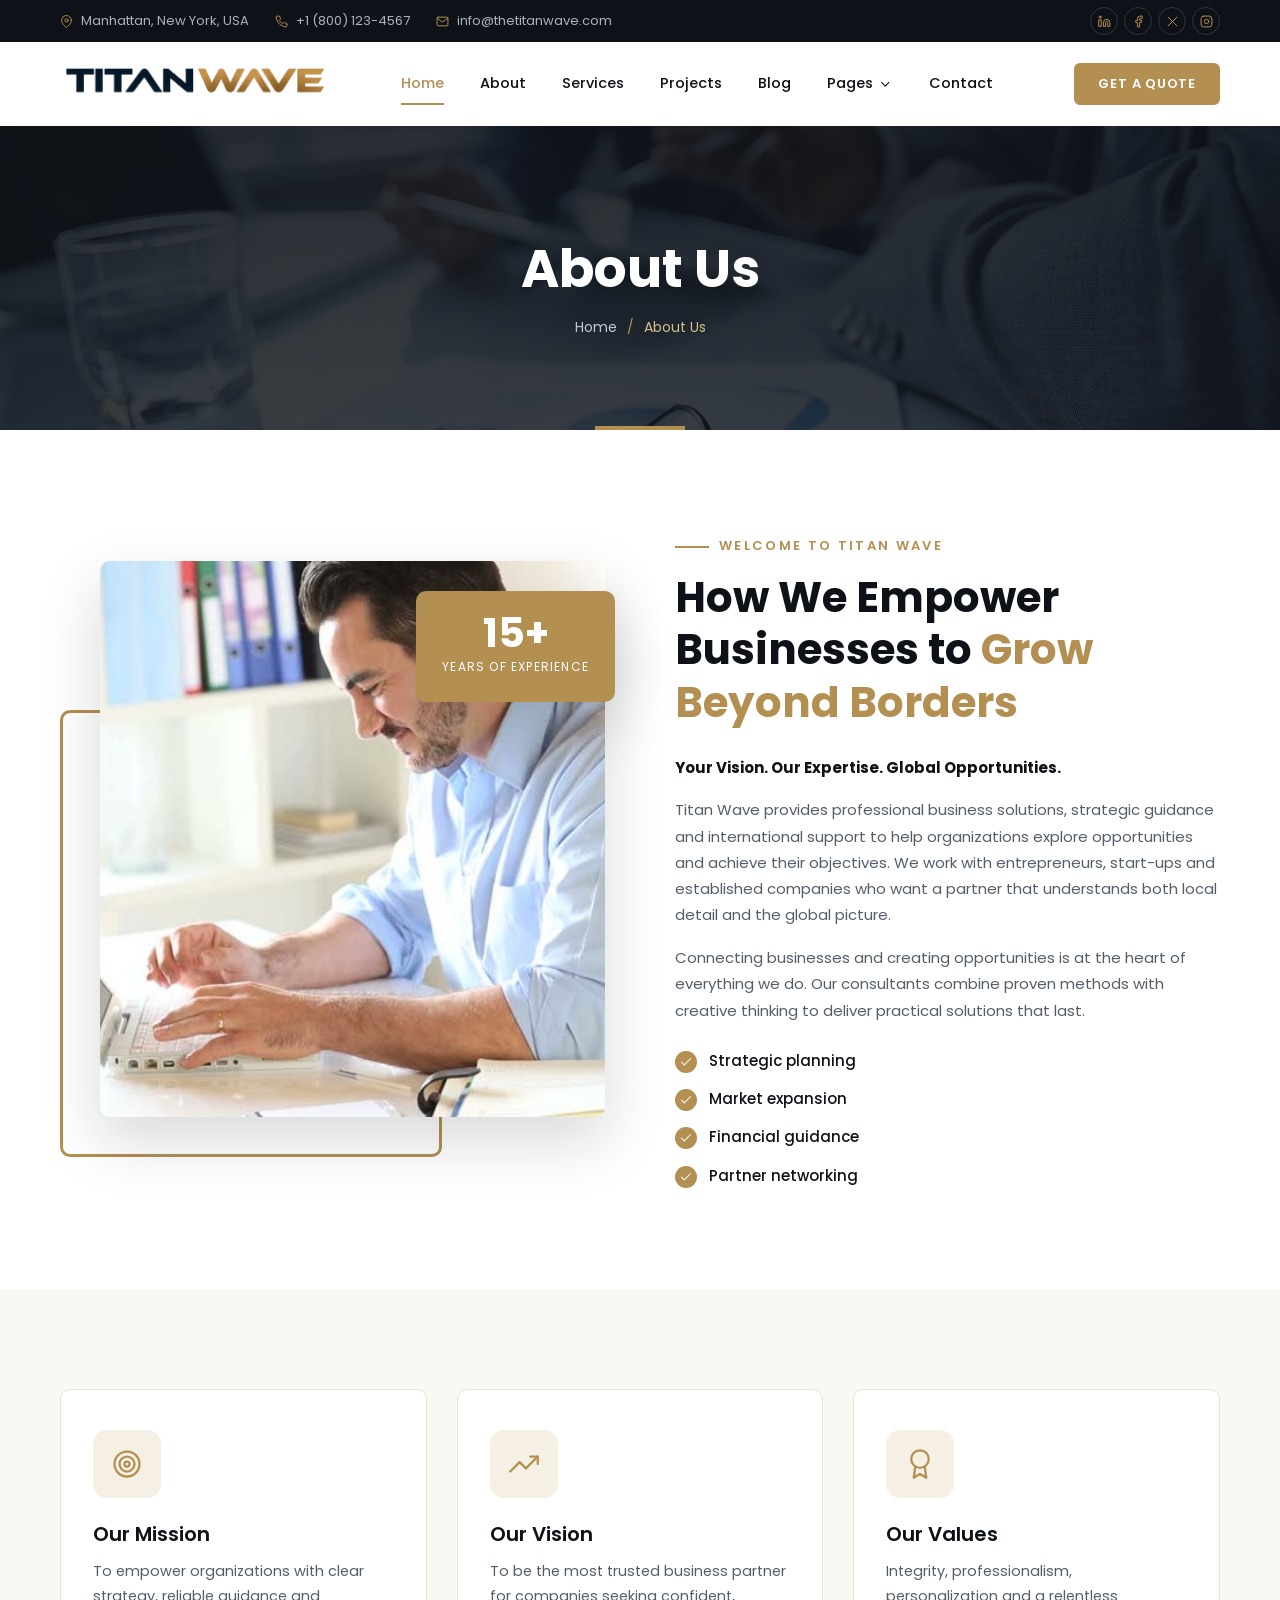
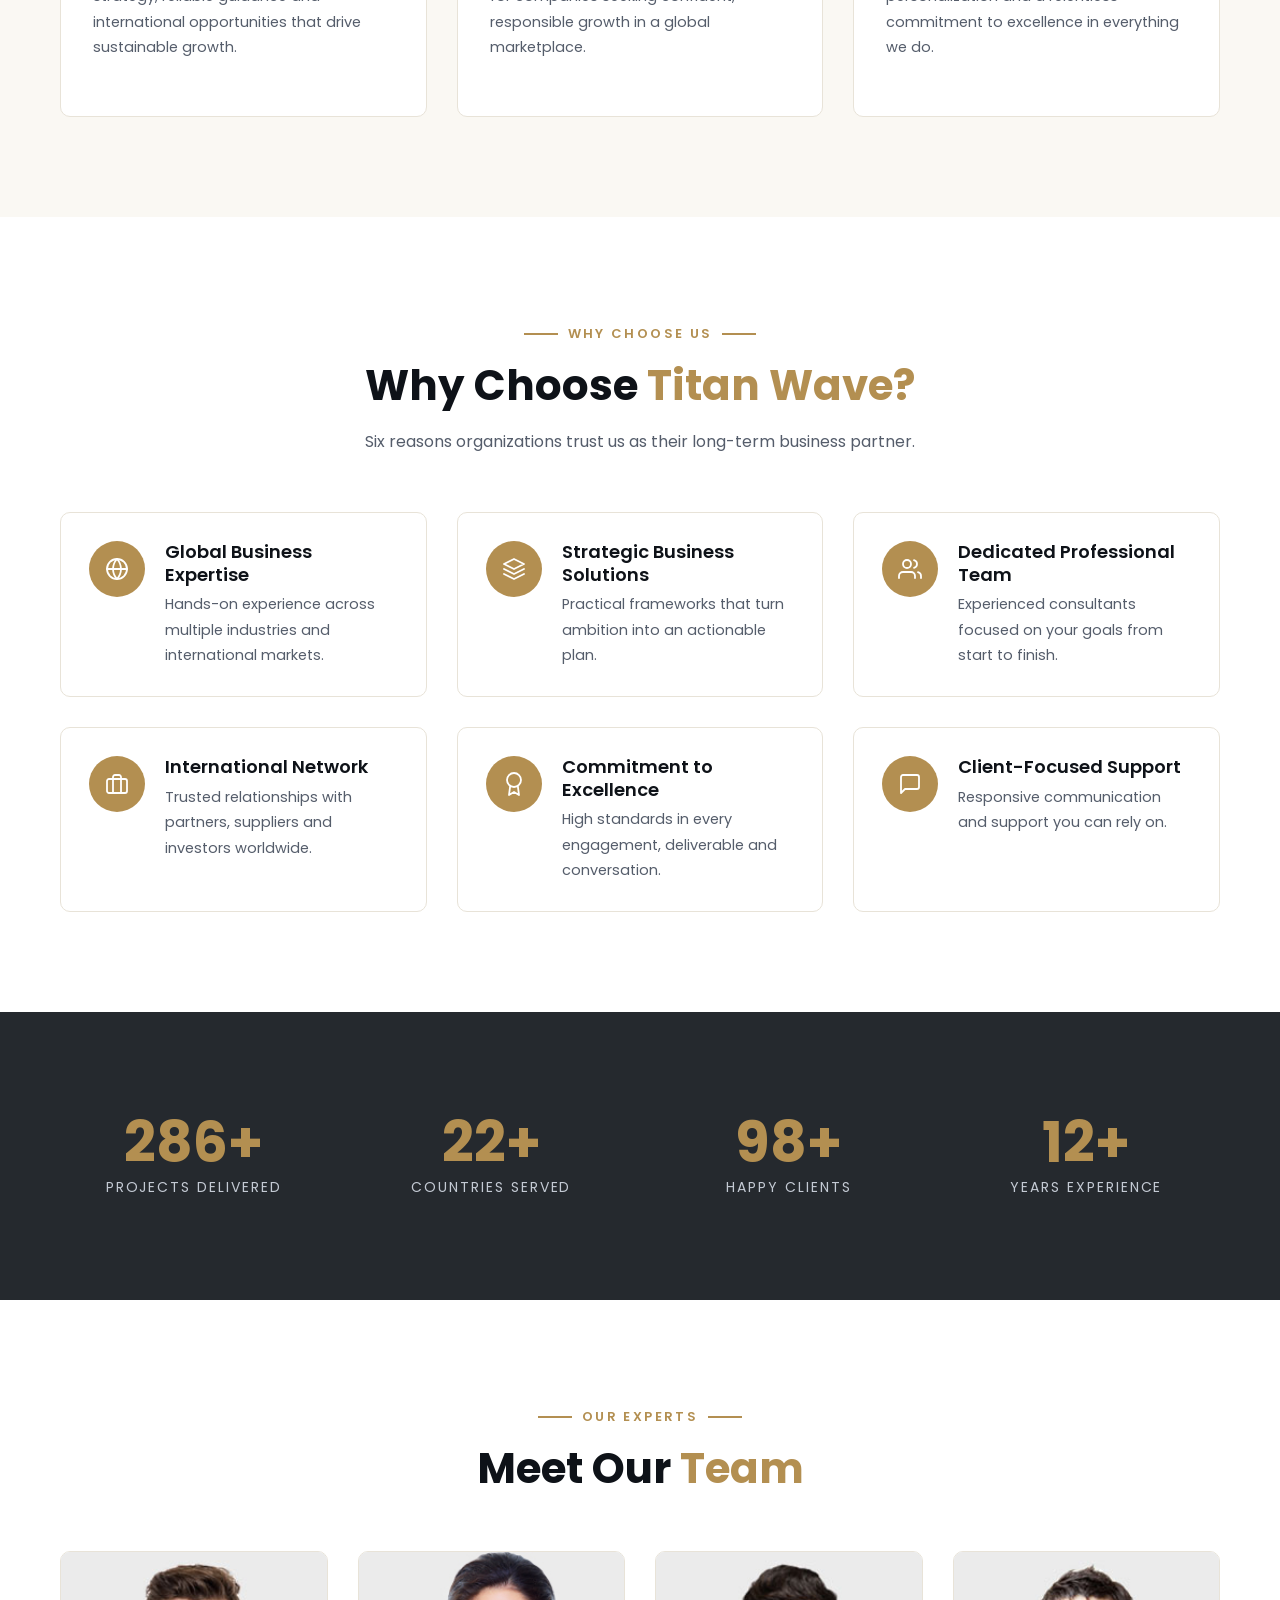
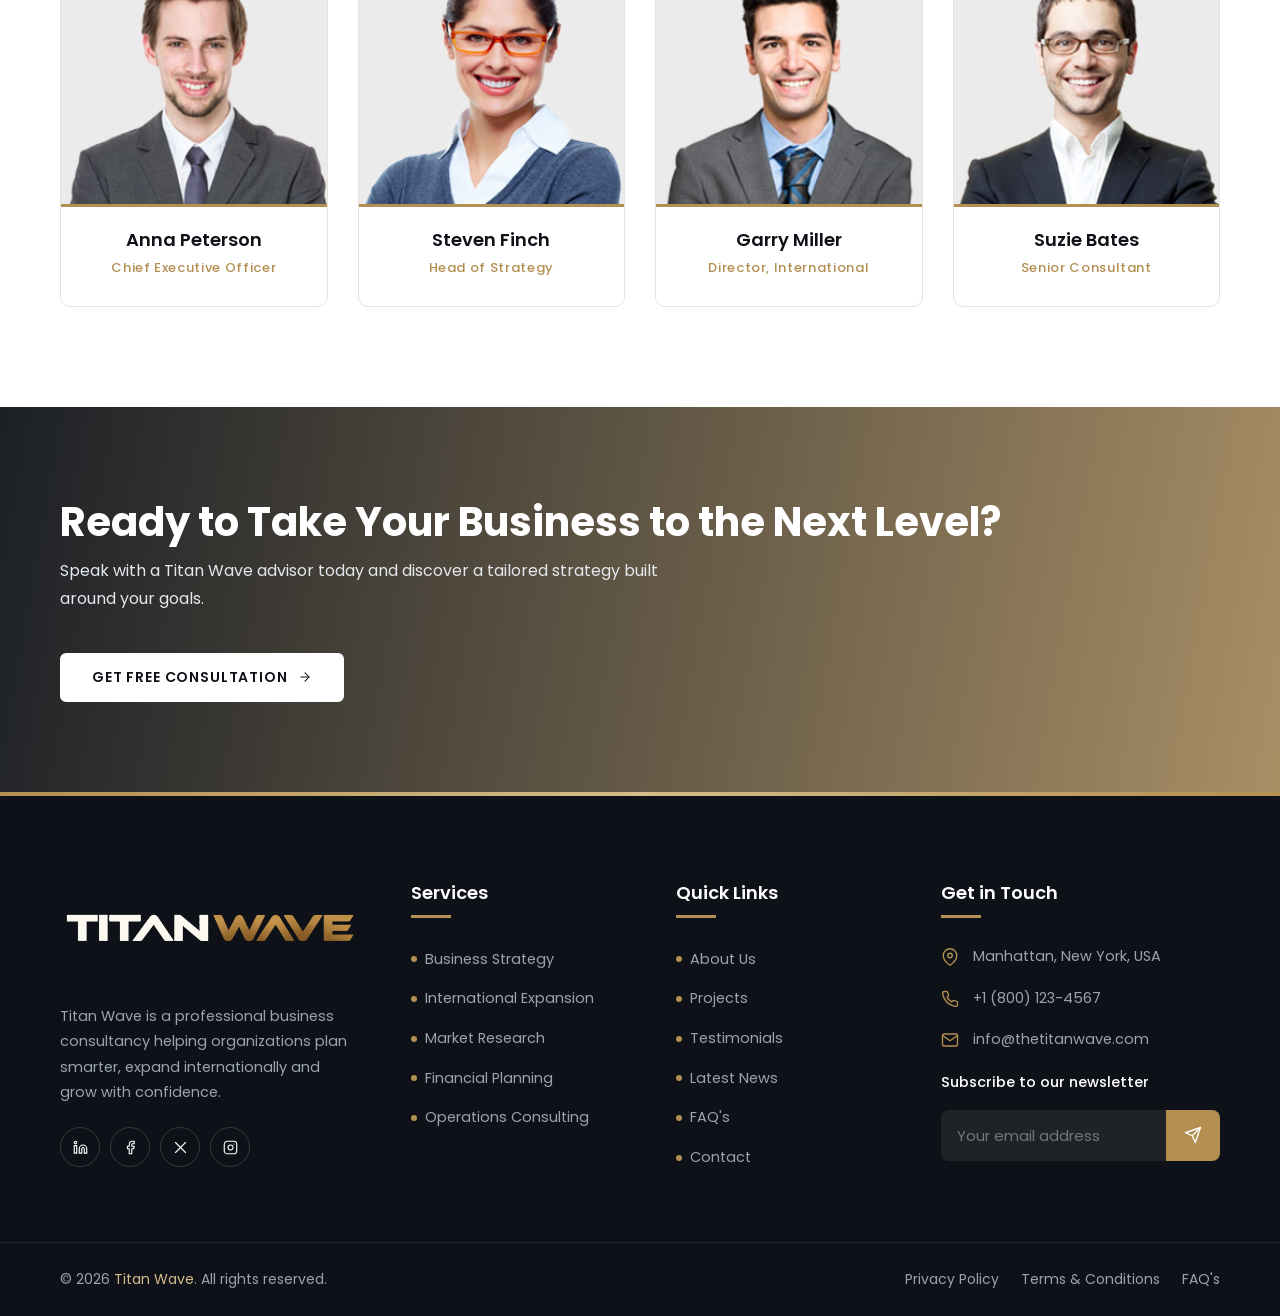
==== commit 2674bec2: "initial commit" ====
--- a/about.html
+++ b/about.html
@@ -362,23 +362,10 @@
         <div class="footer-main">
             <div class="container">
                 <div class="footer-grid">
-                    <div><a class="logo" href="index.html" aria-label="Titan Wave home"><svg class="logo-mark"
-                                viewBox="0 0 64 64" aria-hidden="true">
-                                <defs>
-                                    <linearGradient id="gf" x1="0" y1="0" x2="1" y2="1">
-                                        <stop offset="0" stop-color="#d6bc8a" />
-                                        <stop offset="1" stop-color="#b38f51" />
-                                    </linearGradient>
-                                </defs>
-                                <rect width="64" height="64" rx="14" fill="#0e1218" />
-                                <path d="M14 20h36M32 20v26" stroke="url(#gf)" stroke-width="6" stroke-linecap="round"
-                                    fill="none" />
-                                <path d="M12 44c5-6 9-6 14 0s9 6 14 0 9-6 12-3" stroke="#b38f51" stroke-width="3"
-                                    stroke-linecap="round" fill="none" opacity=".95" />
-                                <path d="M12 52c5-6 9-6 14 0s9 6 14 0 9-6 12-3" stroke="#d6bc8a" stroke-width="2"
-                                    stroke-linecap="round" fill="none" opacity=".55" />
-                            </svg><span class="logo-text"><b>TITAN <i>WAVE</i></b><small>Business
-                                    Solutions</small></span></a>
+                    <div>
+                        <a class="logo" href="index.html" aria-label="Titan Wave home">
+                            <img src="images/logo-footer.png" alt="" width="300px" height="auto">
+                        </a>
                         <p style="margin-top:22px">Titan Wave is a professional business consultancy helping
                             organizations plan smarter, expand internationally and grow with confidence.</p>
                         <div class="social"><a href="#" aria-label="LinkedIn"><svg class="svg-i " viewBox="0 0 24 24"
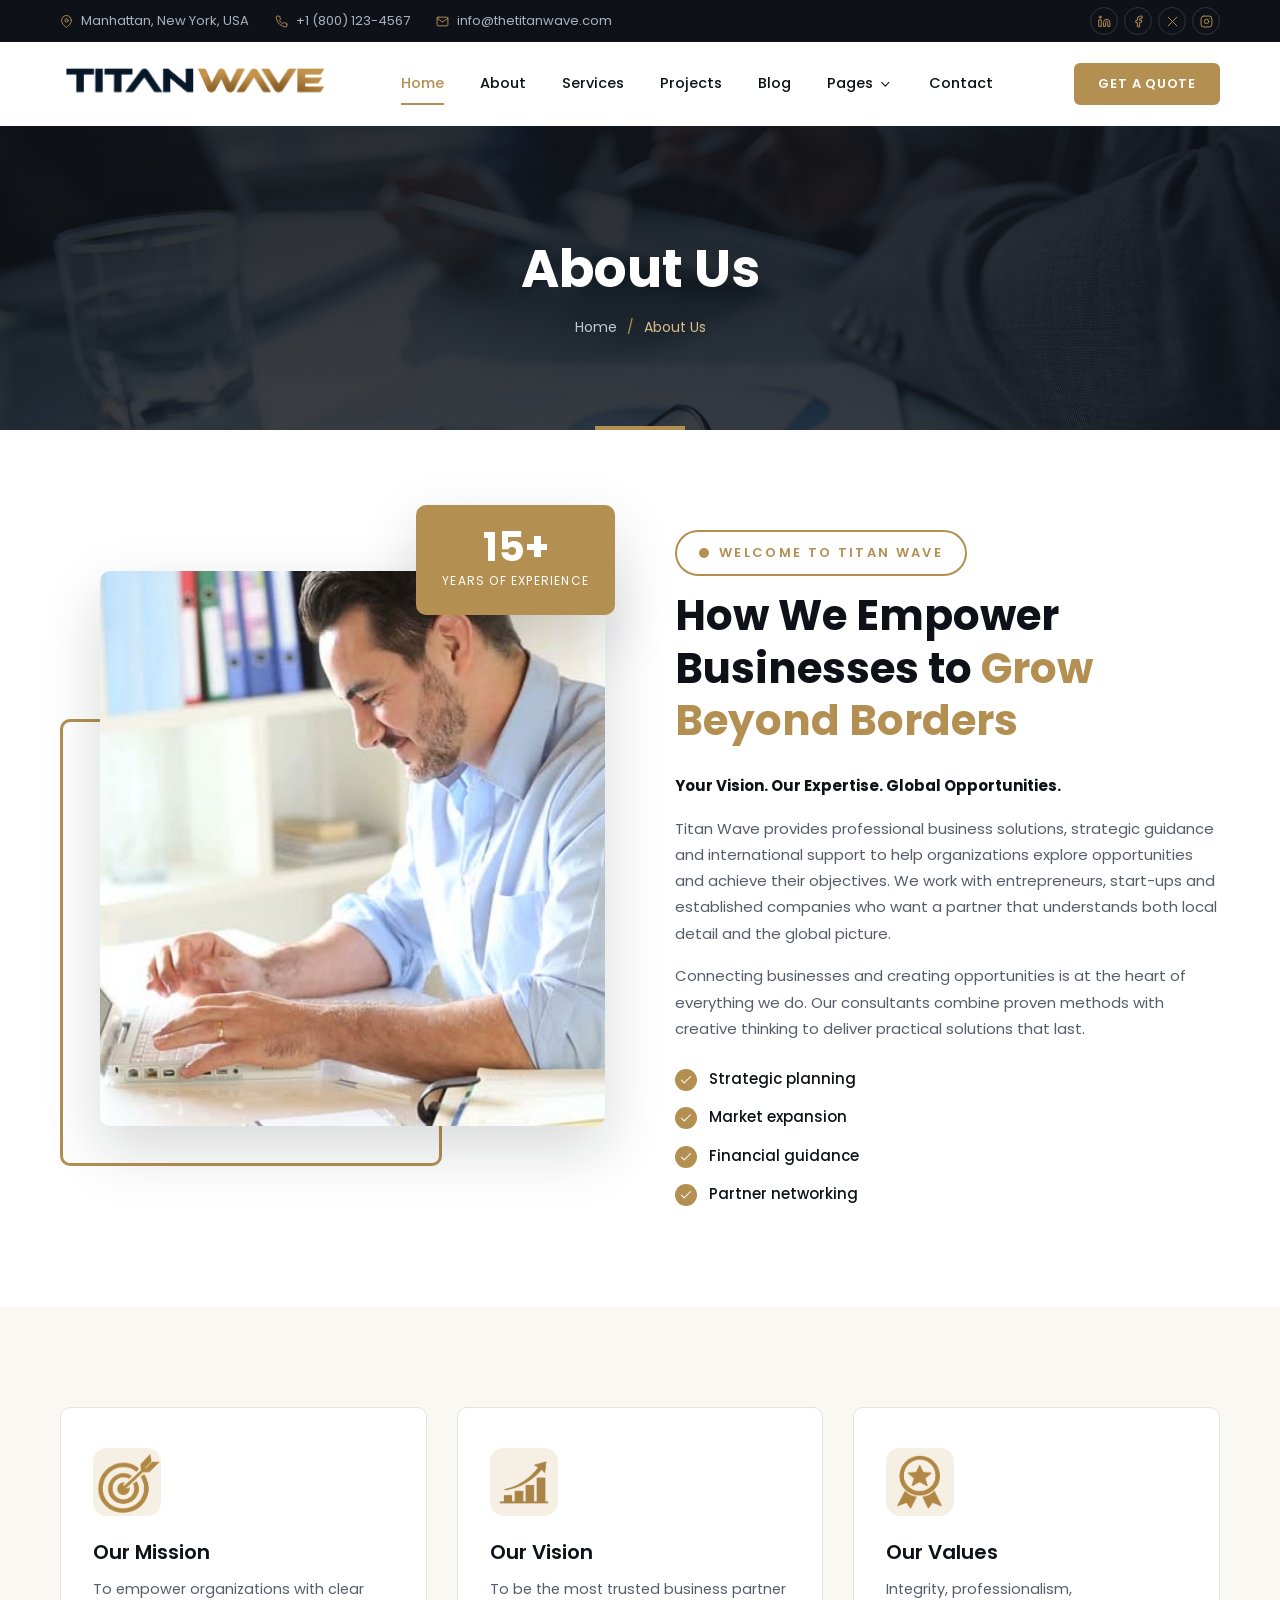
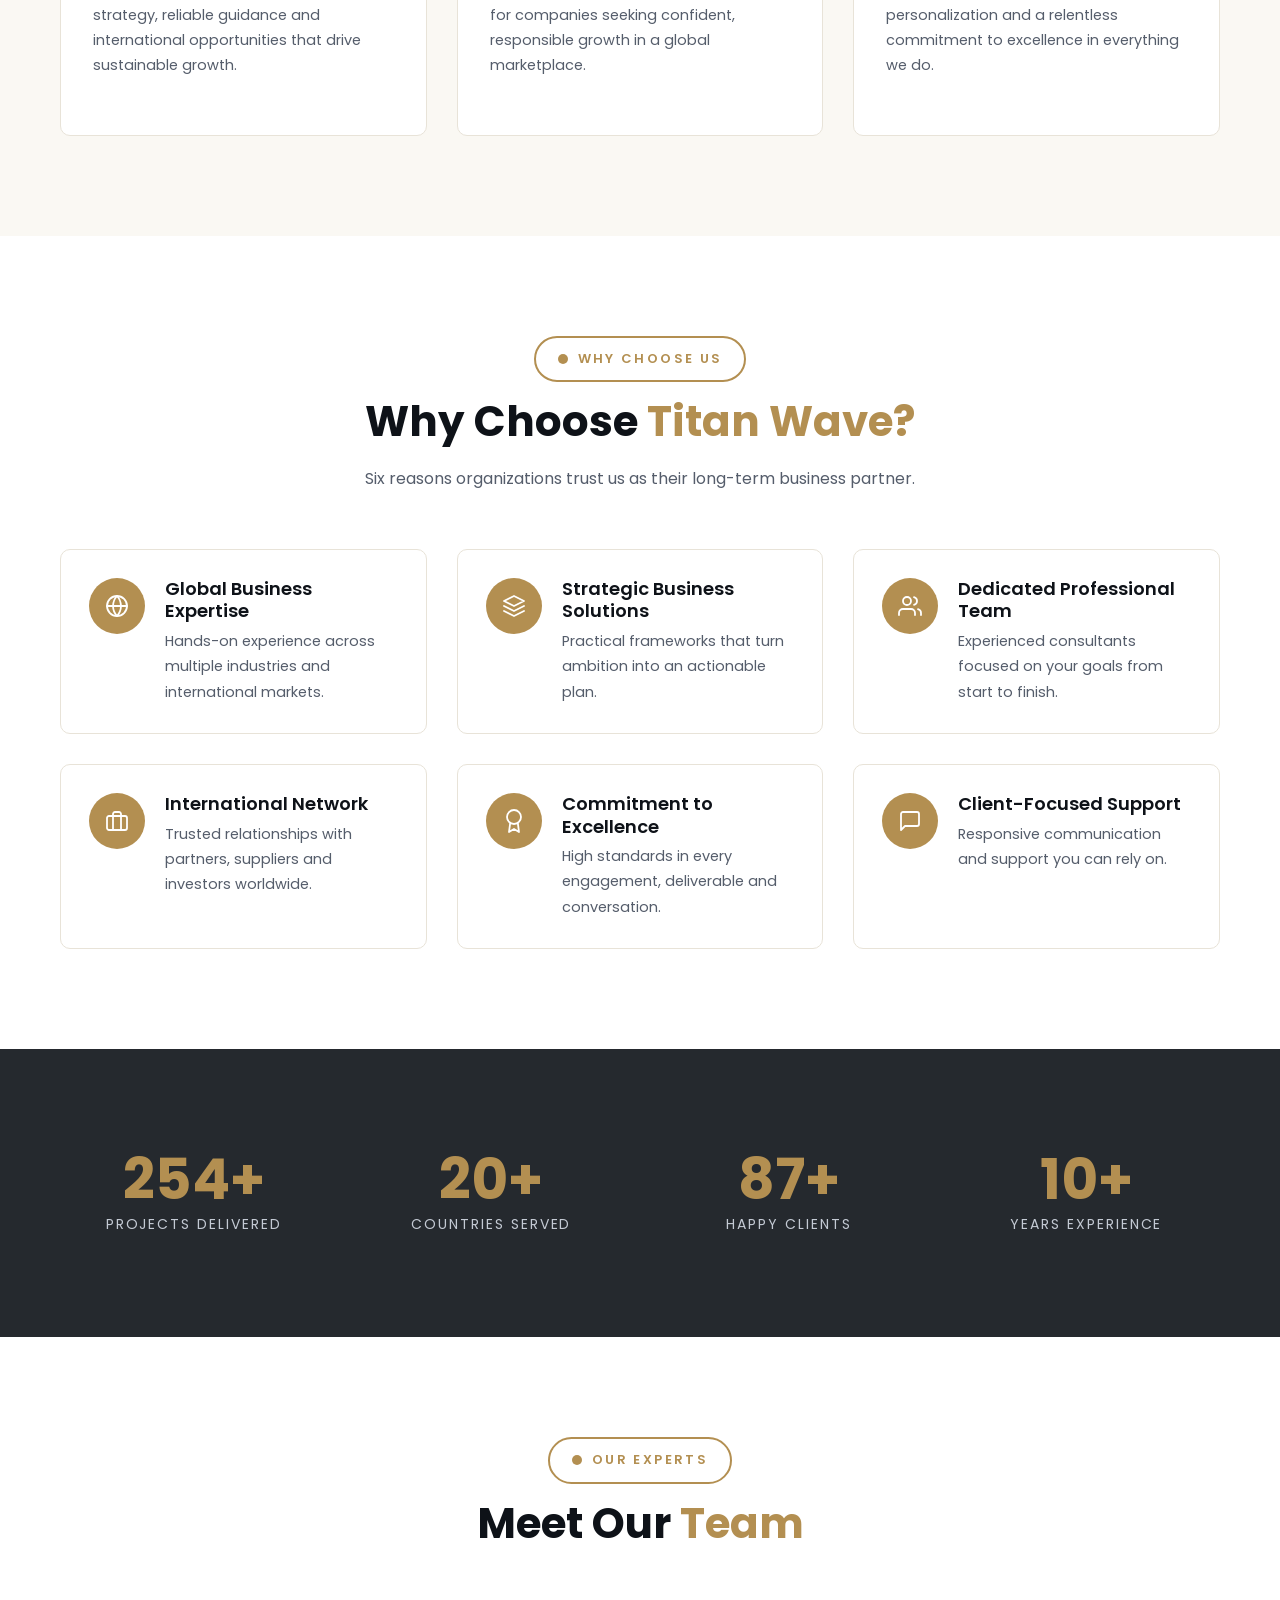
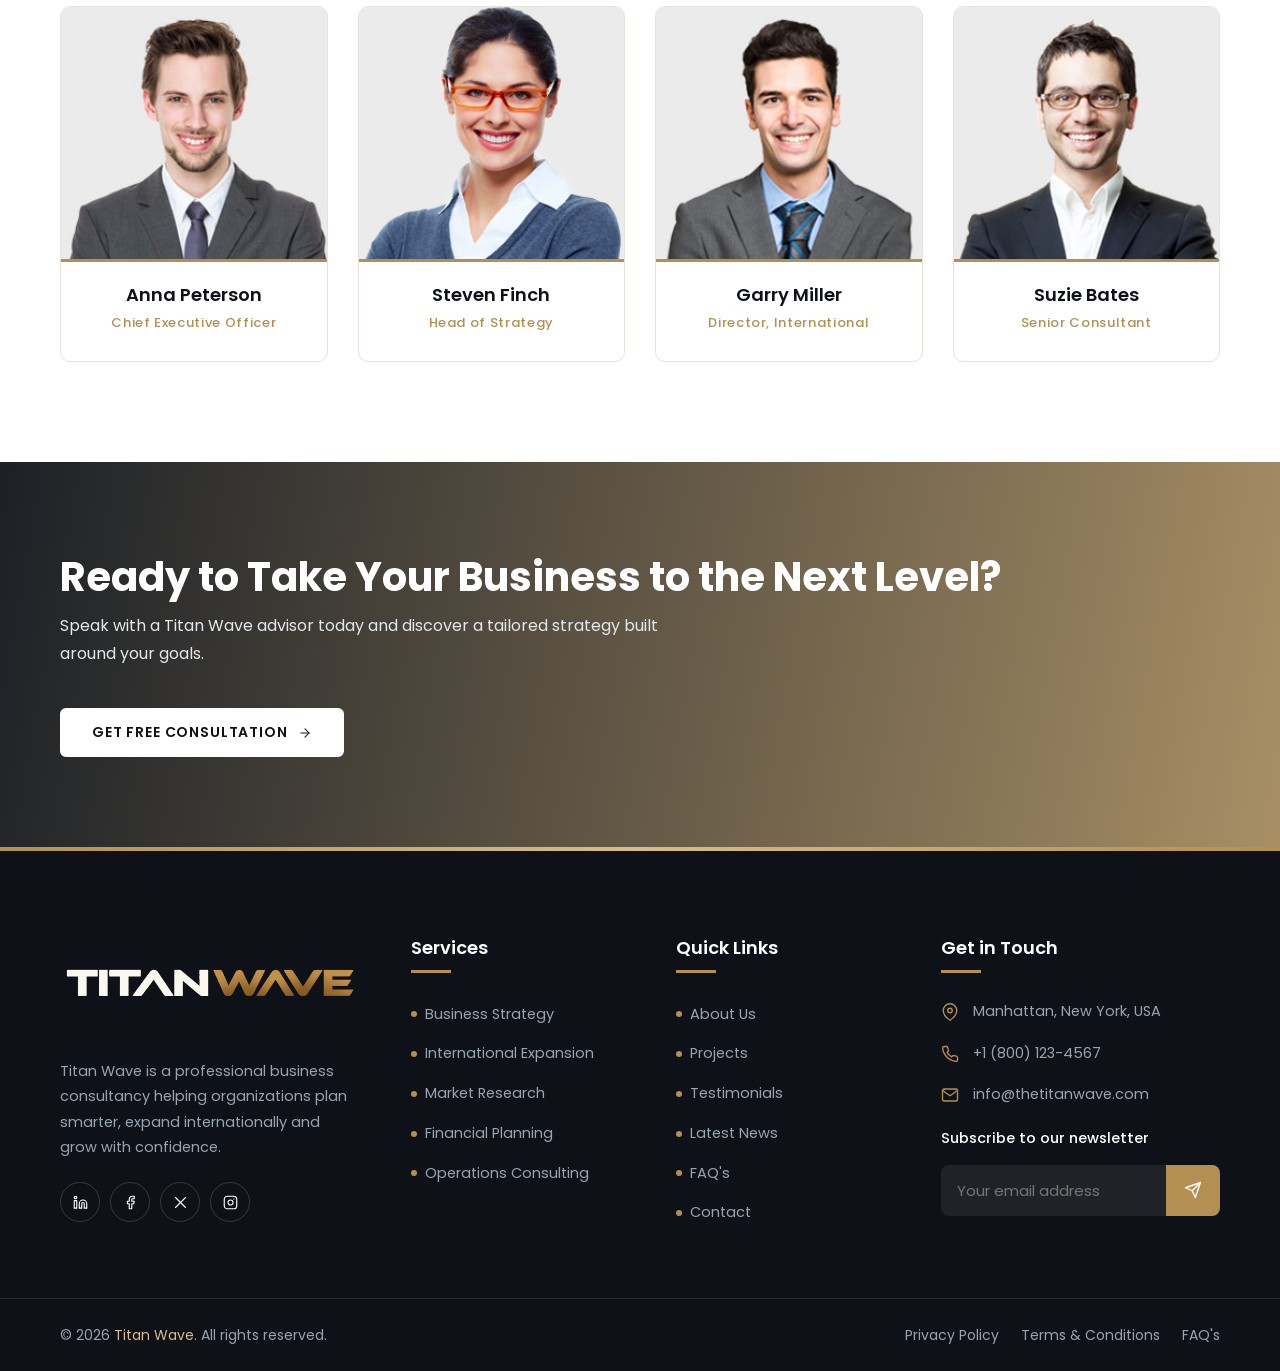
==== commit 4e673f85: "converted html into core php" ====
--- a/about.html
+++ b/about.html
@@ -137,29 +137,25 @@
             <div class="container">
                 <div class="grid g3">
                     <div class="card rv d1">
-                        <div class="ico"><svg class="svg-i " viewBox="0 0 24 24" aria-hidden="true">
-                                <circle cx="12" cy="12" r="10" />
-                                <circle cx="12" cy="12" r="6" />
-                                <circle cx="12" cy="12" r="2" />
-                            </svg></div>
+                        <div class="ico">
+                            <img src="images/icons/Golden Bullseye with Arrow.png" alt="Mission Icon" />
+                        </div>
                         <h3>Our Mission</h3>
                         <p>To empower organizations with clear strategy, reliable guidance and international
                             opportunities that drive sustainable growth.</p>
                     </div>
                     <div class="card rv d2">
-                        <div class="ico"><svg class="svg-i " viewBox="0 0 24 24" aria-hidden="true">
-                                <polyline points="23 6 13.5 15.5 8.5 10.5 1 18" />
-                                <polyline points="17 6 23 6 23 12" />
-                            </svg></div>
+                        <div class="ico">
+                            <img src="images/icons/Gold Business Growth Chart Icon.png" alt="Vision Icon" />
+                        </div>
                         <h3>Our Vision</h3>
                         <p>To be the most trusted business partner for companies seeking confident, responsible growth
                             in a global marketplace.</p>
                     </div>
                     <div class="card rv d3">
-                        <div class="ico"><svg class="svg-i " viewBox="0 0 24 24" aria-hidden="true">
-                                <circle cx="12" cy="8" r="7" />
-                                <polyline points="8.21 13.89 7 23 12 20 17 23 15.79 13.88" />
-                            </svg></div>
+                        <div class="ico">
+                            <img src="images/icons/Golden Star Award Ribbon Icon.png" alt="Our Values" />
+                        </div>
                         <h3>Our Values</h3>
                         <p>Integrity, professionalism, personalization and a relentless commitment to excellence in
                             everything we do.</p>
--- a/css/style.css
+++ b/css/style.css
@@ -2,450 +2,2881 @@
    TITAN WAVE — Business Website
    Font: Poppins · Theme: Gold #b38f51
    ========================================================== */
-:root{
-  --gold:#b38f51;
-  --gold-dark:#8f6f3a;
-  --gold-light:#d6bc8a;
-  --gold-tint:#f6f0e4;
-  --ink:#0e1218;
-  --ink-2:#161c25;
-  --ink-3:#1f2733;
-  --text:#555d6b;
-  --heading:#0e1218;
-  --line:#e8e3d8;
-  --ivory:#faf8f3;
-  --white:#fff;
-  --radius:10px;
-  --shadow:0 10px 40px rgba(14,18,24,.08);
-  --shadow-lg:0 24px 60px rgba(14,18,24,.16);
-  --ease:cubic-bezier(.2,.7,.2,1);
-}
-*,*::before,*::after{box-sizing:border-box}
-html{scroll-behavior:smooth;-webkit-text-size-adjust:100%}
-body{margin:0;font-family:'Poppins',sans-serif;font-size:15px;line-height:1.75;color:var(--text);background:#fff;-webkit-font-smoothing:antialiased;overflow-x:hidden}
-img{max-width:100%;height:auto;display:block}
-a{color:inherit;text-decoration:none;transition:color .25s,background .25s,border-color .25s}
-ul{list-style:none;margin:0;padding:0}
-h1,h2,h3,h4,h5{font-family:'Poppins',sans-serif;color:var(--heading);margin:0 0 .6em;line-height:1.25;font-weight:600}
-p{margin:0 0 1.1em}
-button,input,textarea,select{font-family:inherit;font-size:inherit}
-.container{width:100%;max-width:1200px;margin:0 auto;padding:0 20px}
-.svg-i{width:1em;height:1em;stroke:currentColor;fill:none;stroke-width:1.8;stroke-linecap:round;stroke-linejoin:round;flex:none;vertical-align:-.125em}
-.section{padding:100px 0}
-.section.alt{background:var(--ivory)}
-.section.dark{background:var(--ink);color:#aab2bf}
-.section.dark h2,.section.dark h3,.section.dark h4{color:#fff}
-.grid{display:grid;gap:30px}
-.g2{grid-template-columns:repeat(2,1fr)}.g3{grid-template-columns:repeat(3,1fr)}.g4{grid-template-columns:repeat(4,1fr)}
-.center{text-align:center}
-.skip{position:absolute;left:-999px;top:0;background:var(--gold);color:#fff;padding:10px 16px;z-index:999}.skip:focus{left:10px}
+:root {
+  --gold: #b38f51;
+  --gold-dark: #8f6f3a;
+  --gold-light: #d6bc8a;
+  --gold-tint: #f6f0e4;
+  --ink: #0e1218;
+  --ink-2: #161c25;
+  --ink-3: #1f2733;
+  --text: #555d6b;
+  --heading: #0e1218;
+  --line: #e8e3d8;
+  --ivory: #faf8f3;
+  --white: #fff;
+  --radius: 10px;
+  --shadow: 0 10px 40px rgba(14, 18, 24, .08);
+  --shadow-lg: 0 24px 60px rgba(14, 18, 24, .16);
+  --ease: cubic-bezier(.2, .7, .2, 1);
+}
+
+*,
+*::before,
+*::after {
+  box-sizing: border-box
+}
+
+html {
+  scroll-behavior: smooth;
+  -webkit-text-size-adjust: 100%
+}
+
+body {
+  margin: 0;
+  font-family: 'Poppins', sans-serif;
+  font-size: 15px;
+  line-height: 1.75;
+  color: var(--text);
+  background: #fff;
+  -webkit-font-smoothing: antialiased;
+  overflow-x: hidden
+}
+
+img {
+  max-width: 100%;
+  height: auto;
+  display: block
+}
+
+a {
+  color: inherit;
+  text-decoration: none;
+  transition: color .25s, background .25s, border-color .25s
+}
+
+ul {
+  list-style: none;
+  margin: 0;
+  padding: 0
+}
+
+h1,
+h2,
+h3,
+h4,
+h5 {
+  font-family: 'Poppins', sans-serif;
+  color: var(--heading);
+  margin: 0 0 .6em;
+  line-height: 1.25;
+  font-weight: 600
+}
+
+p {
+  margin: 0 0 1.1em
+}
+
+button,
+input,
+textarea,
+select {
+  font-family: inherit;
+  font-size: inherit
+}
+
+.container {
+  width: 100%;
+  max-width: 1200px;
+  margin: 0 auto;
+  padding: 0 20px
+}
+
+.svg-i {
+  width: 1em;
+  height: 1em;
+  stroke: currentColor;
+  fill: none;
+  stroke-width: 1.8;
+  stroke-linecap: round;
+  stroke-linejoin: round;
+  flex: none;
+  vertical-align: -.125em
+}
+
+.section {
+  padding: 100px 0
+}
+
+.section.alt {
+  background: var(--ivory)
+}
+
+.section.dark {
+  background: var(--ink);
+  color: #aab2bf
+}
+
+.section.dark h2,
+.section.dark h3,
+.section.dark h4 {
+  color: #fff
+}
+
+.grid {
+  display: grid;
+  gap: 30px
+}
+
+.g2 {
+  grid-template-columns: repeat(2, 1fr)
+}
+
+.g3 {
+  grid-template-columns: repeat(3, 1fr)
+}
+
+.g4 {
+  grid-template-columns: repeat(4, 1fr)
+}
+
+.center {
+  text-align: center
+}
+
+.skip {
+  position: absolute;
+  left: -999px;
+  top: 0;
+  background: var(--gold);
+  color: #fff;
+  padding: 10px 16px;
+  z-index: 999
+}
+
+.skip:focus {
+  left: 10px
+}
 
 /* Section title */
-.eyebrow{display:inline-flex;align-items:center;gap:10px;font-size:13px;font-weight:600;letter-spacing:.18em;text-transform:uppercase;color:var(--gold);margin-bottom:14px}
-.eyebrow::before{content:"";width:34px;height:2px;background:var(--gold)}
-.sec-head{max-width:680px;margin:0 0 56px}
-.sec-head.center{margin-left:auto;margin-right:auto}
-.sec-head.center .eyebrow::after{content:"";width:34px;height:2px;background:var(--gold)}
-.sec-head h2{font-size:clamp(28px,3.4vw,42px);font-weight:700;margin-bottom:16px}
-.sec-head h2 span,.accent{color:var(--gold)}
-.sec-head p{margin:0;font-size:16px}
-.dark .sec-head p{color:#aab2bf}
+.eyebrow {
+  display: inline-flex;
+  align-items: center;
+  gap: 10px;
+  font-size: 13px;
+  font-weight: 600;
+  letter-spacing: .18em;
+  border: 2px solid var(--gold);
+  padding: 10px 22px;
+  border-radius: 50px;
+  text-transform: uppercase;
+  color: var(--gold);
+  margin-bottom: 14px
+}
+
+.eyebrow::before {
+  content: "";
+  width: 10px;
+  height: 10px;
+  border-radius: 50%;
+  background: var(--gold)
+}
+
+.sec-head {
+  /* max-width: 680px; */
+  margin: 0 0 56px
+}
+
+.sec-head.center {
+  margin-left: auto;
+  margin-right: auto
+}
+
+/* .sec-head.center .eyebrow::after {
+  content: "";
+  width: 34px;
+  height: 2px;
+  background: var(--gold)
+} */
+
+.sec-head h2 {
+  font-size: clamp(28px, 3.4vw, 42px);
+  font-weight: 700;
+  margin-bottom: 16px
+}
+
+.sec-head h2 span,
+.accent {
+  color: var(--gold)
+}
+
+.sec-head p {
+  margin: 0;
+  font-size: 16px
+}
+
+.dark .sec-head p {
+  color: #aab2bf
+}
 
 /* Buttons */
-.btn{display:inline-flex;align-items:center;gap:10px;padding:14px 30px;font-weight:600;font-size:14px;letter-spacing:.06em;text-transform:uppercase;border:2px solid var(--gold);border-radius:6px;cursor:pointer;transition:all .3s var(--ease);line-height:1.2}
-.btn-gold{background:var(--gold);color:#fff}
-.btn-gold:hover{background:var(--gold-dark);border-color:var(--gold-dark);transform:translateY(-2px);box-shadow:0 10px 24px rgba(179,143,81,.35)}
-.btn-outline{background:transparent;color:#fff;border-color:rgba(255,255,255,.55)}
-.btn-outline:hover{background:#fff;color:var(--ink);border-color:#fff}
-.btn-dark{background:var(--ink);border-color:var(--ink);color:#fff}
-.btn-dark:hover{background:var(--gold);border-color:var(--gold)}
-.btn-sm{padding:11px 22px;font-size:13px}
-.link-arrow{display:inline-flex;align-items:center;gap:8px;font-weight:600;color:var(--gold);font-size:14px}
-.link-arrow:hover{gap:14px;color:var(--gold-dark)}
+.btn {
+  display: inline-flex;
+  align-items: center;
+  gap: 10px;
+  padding: 14px 30px;
+  font-weight: 600;
+  font-size: 14px;
+  letter-spacing: .06em;
+  text-transform: uppercase;
+  border: 2px solid var(--gold);
+  border-radius: 6px;
+  cursor: pointer;
+  transition: all .3s var(--ease);
+  line-height: 1.2
+}
+
+.btn-gold {
+  background: var(--gold);
+  color: #fff
+}
+
+.btn-gold:hover {
+  background: var(--gold-dark);
+  border-color: var(--gold-dark);
+  transform: translateY(-2px);
+  box-shadow: 0 10px 24px rgba(179, 143, 81, .35)
+}
+
+.btn-outline {
+  background: transparent;
+  color: #fff;
+  border-color: rgba(255, 255, 255, .55)
+}
+
+.btn-outline:hover {
+  background: #fff;
+  color: var(--ink);
+  border-color: #fff
+}
+
+.btn-dark {
+  background: var(--ink);
+  border-color: var(--ink);
+  color: #fff
+}
+
+.btn-dark:hover {
+  background: var(--gold);
+  border-color: var(--gold)
+}
+
+.btn-sm {
+  padding: 11px 22px;
+  font-size: 13px
+}
+
+.link-arrow {
+  display: inline-flex;
+  align-items: center;
+  gap: 8px;
+  font-weight: 600;
+  color: var(--gold);
+  font-size: 14px
+}
+
+.link-arrow:hover {
+  gap: 14px;
+  color: var(--gold-dark)
+}
 
 /* Top bar */
-.topbar{background:var(--ink);color:#aab2bf;font-size:13px}
-.topbar .container{display:flex;justify-content:space-between;align-items:center;min-height:42px;gap:20px;flex-wrap:wrap}
-.topbar ul{display:flex;gap:26px;flex-wrap:wrap}
-.topbar li{display:flex;align-items:center;gap:8px}
-.topbar .svg-i{color:var(--gold)}
-.topbar a:hover{color:var(--gold-light)}
-.topbar .social{display:flex;gap:6px}
-.topbar .social a{width:28px;height:28px;display:grid;place-items:center;border-radius:50%;border:1px solid rgba(255,255,255,.14)}
-.topbar .social a:hover{background:var(--gold);border-color:var(--gold);color:#fff}
+.topbar {
+  background: var(--ink);
+  color: #aab2bf;
+  font-size: 13px
+}
+
+.topbar .container {
+  display: flex;
+  justify-content: space-between;
+  align-items: center;
+  min-height: 42px;
+  gap: 20px;
+  flex-wrap: wrap
+}
+
+.topbar ul {
+  display: flex;
+  gap: 26px;
+  flex-wrap: wrap
+}
+
+.topbar li {
+  display: flex;
+  align-items: center;
+  gap: 8px
+}
+
+.topbar .svg-i {
+  color: var(--gold)
+}
+
+.topbar a:hover {
+  color: var(--gold-light)
+}
+
+.topbar .social {
+  display: flex;
+  gap: 6px
+}
+
+.topbar .social a {
+  width: 28px;
+  height: 28px;
+  display: grid;
+  place-items: center;
+  border-radius: 50%;
+  border: 1px solid rgba(255, 255, 255, .14)
+}
+
+.topbar .social a:hover {
+  background: var(--gold);
+  border-color: var(--gold);
+  color: #fff
+}
 
 /* Header */
-.header{position:sticky;top:0;z-index:100;background:#fff;transition:box-shadow .3s}
-.header.scrolled{box-shadow:0 6px 30px rgba(14,18,24,.1)}
-.header .container{display:flex;align-items:center;justify-content:space-between;height:84px;gap:24px}
-.logo{display:flex;align-items:center;gap:12px}
-.logo-mark{width:46px;height:46px;flex:none}
-.logo-text{display:flex;flex-direction:column;line-height:1}
-.logo-text b{font-size:23px;font-weight:700;letter-spacing:.06em;color:var(--ink)}
-.logo-text b i{font-style:normal;color:var(--gold)}
-.logo-text small{font-size:9.5px;letter-spacing:.32em;text-transform:uppercase;color:var(--text);margin-top:5px;font-weight:500}
-.nav{display:flex;align-items:center;gap:6px}
-.nav>li{position:relative}
-.nav>li>a{display:flex;align-items:center;gap:5px;padding:30px 15px;font-weight:500;font-size:14.5px;color:var(--ink);position:relative}
-.nav>li>a::after{content:"";position:absolute;left:15px;right:15px;bottom:22px;height:2px;background:var(--gold);transform:scaleX(0);transform-origin:left;transition:transform .3s var(--ease)}
-.nav>li>a:hover,.nav>li>a.active{color:var(--gold)}
-.nav>li>a:hover::after,.nav>li>a.active::after{transform:scaleX(1)}
-.nav .sub{position:absolute;top:100%;left:0;min-width:220px;background:#fff;border-top:3px solid var(--gold);box-shadow:var(--shadow-lg);border-radius:0 0 var(--radius) var(--radius);padding:10px 0;opacity:0;visibility:hidden;transform:translateY(12px);transition:all .3s var(--ease)}
-.nav>li:hover .sub,.nav>li:focus-within .sub{opacity:1;visibility:visible;transform:none}
-.nav .sub a{display:block;padding:10px 24px;font-size:14px;color:var(--ink)}
-.nav .sub a:hover,.nav .sub a.active{color:var(--gold);background:var(--gold-tint);padding-left:30px}
-.header .btn{margin-left:10px}
-.burger{display:none;width:46px;height:46px;border:1px solid var(--line);border-radius:8px;background:#fff;cursor:pointer;padding:0;flex-direction:column;align-items:center;justify-content:center;gap:5px}
-.burger span{width:22px;height:2px;background:var(--ink);transition:all .3s}
-.burger[aria-expanded="true"] span:nth-child(1){transform:translateY(7px) rotate(45deg)}
-.burger[aria-expanded="true"] span:nth-child(2){opacity:0}
-.burger[aria-expanded="true"] span:nth-child(3){transform:translateY(-7px) rotate(-45deg)}
+.header {
+  position: sticky;
+  top: 0;
+  z-index: 100;
+  background: #fff;
+  transition: box-shadow .3s
+}
+
+.header.scrolled {
+  box-shadow: 0 6px 30px rgba(14, 18, 24, .1)
+}
+
+.header .container {
+  display: flex;
+  align-items: center;
+  justify-content: space-between;
+  height: 84px;
+  gap: 24px
+}
+
+.logo {
+  display: flex;
+  align-items: center;
+  gap: 12px
+}
+
+.logo-mark {
+  width: 46px;
+  height: 46px;
+  flex: none
+}
+
+.logo-text {
+  display: flex;
+  flex-direction: column;
+  line-height: 1
+}
+
+.logo-text b {
+  font-size: 23px;
+  font-weight: 700;
+  letter-spacing: .06em;
+  color: var(--ink)
+}
+
+.logo-text b i {
+  font-style: normal;
+  color: var(--gold)
+}
+
+.logo-text small {
+  font-size: 9.5px;
+  letter-spacing: .32em;
+  text-transform: uppercase;
+  color: var(--text);
+  margin-top: 5px;
+  font-weight: 500
+}
+
+.nav {
+  display: flex;
+  align-items: center;
+  gap: 6px
+}
+
+.nav>li {
+  position: relative
+}
+
+.nav>li>a {
+  display: flex;
+  align-items: center;
+  gap: 5px;
+  padding: 30px 15px;
+  font-weight: 500;
+  font-size: 14.5px;
+  color: var(--ink);
+  position: relative
+}
+
+.nav>li>a::after {
+  content: "";
+  position: absolute;
+  left: 15px;
+  right: 15px;
+  bottom: 22px;
+  height: 2px;
+  background: var(--gold);
+  transform: scaleX(0);
+  transform-origin: left;
+  transition: transform .3s var(--ease)
+}
+
+.nav>li>a:hover,
+.nav>li>a.active {
+  color: var(--gold)
+}
+
+.nav>li>a:hover::after,
+.nav>li>a.active::after {
+  transform: scaleX(1)
+}
+
+.nav .sub {
+  position: absolute;
+  top: 100%;
+  left: 0;
+  min-width: 220px;
+  background: #fff;
+  border-top: 3px solid var(--gold);
+  box-shadow: var(--shadow-lg);
+  border-radius: 0 0 var(--radius) var(--radius);
+  padding: 10px 0;
+  opacity: 0;
+  visibility: hidden;
+  transform: translateY(12px);
+  transition: all .3s var(--ease)
+}
+
+.nav>li:hover .sub,
+.nav>li:focus-within .sub {
+  opacity: 1;
+  visibility: visible;
+  transform: none
+}
+
+.nav .sub a {
+  display: block;
+  padding: 10px 24px;
+  font-size: 14px;
+  color: var(--ink)
+}
+
+.nav .sub a:hover,
+.nav .sub a.active {
+  color: var(--gold);
+  background: var(--gold-tint);
+  padding-left: 30px
+}
+
+.header .btn {
+  margin-left: 10px
+}
+
+.burger {
+  display: none;
+  width: 46px;
+  height: 46px;
+  border: 1px solid var(--line);
+  border-radius: 8px;
+  background: #fff;
+  cursor: pointer;
+  padding: 0;
+  flex-direction: column;
+  align-items: center;
+  justify-content: center;
+  gap: 5px
+}
+
+.burger span {
+  width: 22px;
+  height: 2px;
+  background: var(--ink);
+  transition: all .3s
+}
+
+.burger[aria-expanded="true"] span:nth-child(1) {
+  transform: translateY(7px) rotate(45deg)
+}
+
+.burger[aria-expanded="true"] span:nth-child(2) {
+  opacity: 0
+}
+
+.burger[aria-expanded="true"] span:nth-child(3) {
+  transform: translateY(-7px) rotate(-45deg)
+}
 
 /* Hero */
-.hero{position:relative;min-height:calc(100vh - 126px);min-height:clamp(560px,calc(100vh - 126px),760px);display:flex;align-items:center;color:#fff;overflow:hidden;background:var(--ink)}
-.hero-slide{position:absolute;inset:0;background-size:cover;background-position:center;opacity:0;transform:scale(1.08);transition:opacity 1.4s ease,transform 7s linear}
-.hero-slide.on{opacity:1;transform:scale(1)}
-.hero::before{content:"";position:absolute;inset:0;z-index:1;background:linear-gradient(100deg,rgba(14,18,24,.94) 0%,rgba(14,18,24,.78) 48%,rgba(14,18,24,.35) 100%)}
-.hero::after{content:"";position:absolute;left:0;right:0;bottom:0;height:5px;background:linear-gradient(90deg,var(--gold),var(--gold-light),transparent);z-index:2}
-.hero .container{position:relative;z-index:3;padding-top:60px;padding-bottom:90px}
-.hero-box{max-width:690px}
-.hero .eyebrow{color:var(--gold-light)}
-.hero .eyebrow::before{background:var(--gold-light)}
-.hero h1{color:#fff;font-size:clamp(36px,5.4vw,68px);font-weight:700;line-height:1.1;margin-bottom:24px}
-.hero h1 span{color:var(--gold)}
-.hero p{font-size:17px;color:#d3d8e0;max-width:560px;margin-bottom:38px}
-.hero-actions{display:flex;gap:16px;flex-wrap:wrap}
-.hero-dots{position:absolute;z-index:3;right:30px;bottom:96px;display:flex;gap:10px}
-.hero-dots button{width:34px;height:4px;border:0;background:rgba(255,255,255,.35);cursor:pointer;padding:0;transition:background .3s}
-.hero-dots button.on{background:var(--gold)}
+.hero {
+  position: relative;
+  min-height: calc(100vh - 126px);
+  min-height: clamp(560px, calc(100vh - 126px), 760px);
+  display: flex;
+  align-items: center;
+  color: #fff;
+  overflow: hidden;
+  background: var(--ink)
+}
+
+.hero-slide {
+  position: absolute;
+  inset: 0;
+  background-size: cover;
+  background-position: center;
+  opacity: 0;
+  transform: scale(1.08);
+  transition: opacity 1.4s ease, transform 7s linear
+}
+
+.hero-slide.on {
+  opacity: 1;
+  transform: scale(1)
+}
+
+.hero::before {
+  content: "";
+  position: absolute;
+  inset: 0;
+  z-index: 1;
+  background: linear-gradient(100deg, rgba(14, 18, 24, .94) 0%, rgba(14, 18, 24, .78) 48%, rgba(14, 18, 24, .35) 100%)
+}
+
+.hero::after {
+  content: "";
+  position: absolute;
+  left: 0;
+  right: 0;
+  bottom: 0;
+  height: 5px;
+  background: linear-gradient(90deg, var(--gold), var(--gold-light), transparent);
+  z-index: 2
+}
+
+.hero .container {
+  position: relative;
+  z-index: 3;
+  padding-top: 60px;
+  padding-bottom: 90px
+}
+
+.hero-box {
+  max-width: 690px
+}
+
+.hero .eyebrow {
+  color: var(--gold-light)
+}
+
+.hero .eyebrow::before {
+  background: var(--gold-light)
+}
+
+.hero h1 {
+  color: #fff;
+  font-size: clamp(36px, 5.4vw, 68px);
+  font-weight: 700;
+  line-height: 1.1;
+  margin-bottom: 24px
+}
+
+.hero h1 span {
+  color: var(--gold)
+}
+
+.hero p {
+  font-size: 17px;
+  color: #d3d8e0;
+  max-width: 560px;
+  margin-bottom: 38px
+}
+
+.hero-actions {
+  display: flex;
+  gap: 16px;
+  flex-wrap: wrap
+}
+
+.hero-dots {
+  position: absolute;
+  z-index: 3;
+  right: 30px;
+  bottom: 96px;
+  display: flex;
+  gap: 10px
+}
+
+.hero-dots button {
+  width: 34px;
+  height: 4px;
+  border: 0;
+  background: rgba(255, 255, 255, .35);
+  cursor: pointer;
+  padding: 0;
+  transition: background .3s
+}
+
+.hero-dots button.on {
+  background: var(--gold)
+}
 
 /* Page banner */
-.banner{position:relative;padding:110px 0 90px;background:var(--ink) center/cover;color:#fff;text-align:center;overflow:hidden}
-.banner::before{content:"";position:absolute;inset:0;background:linear-gradient(180deg,rgba(14,18,24,.88),rgba(14,18,24,.82))}
-.banner::after{content:"";position:absolute;left:50%;bottom:0;width:90px;height:4px;background:var(--gold);transform:translateX(-50%)}
-.banner .container{position:relative;z-index:1}
-.banner h1{color:#fff;font-size:clamp(32px,4.6vw,52px);font-weight:700;margin-bottom:14px}
-.crumbs{display:flex;justify-content:center;gap:10px;font-size:14px;color:#c4cad4;flex-wrap:wrap}
-.crumbs a:hover{color:var(--gold-light)}
-.crumbs li+li::before{content:"/";margin-right:10px;color:var(--gold)}
-.crumbs li:last-child{color:var(--gold-light)}
+.banner {
+  position: relative;
+  padding: 110px 0 90px;
+  background: var(--ink) center/cover;
+  color: #fff;
+  text-align: center;
+  overflow: hidden
+}
+
+.banner::before {
+  content: "";
+  position: absolute;
+  inset: 0;
+  background: linear-gradient(180deg, rgba(14, 18, 24, .88), rgba(14, 18, 24, .82))
+}
+
+.banner::after {
+  content: "";
+  position: absolute;
+  left: 50%;
+  bottom: 0;
+  width: 90px;
+  height: 4px;
+  background: var(--gold);
+  transform: translateX(-50%)
+}
+
+.banner .container {
+  position: relative;
+  z-index: 1
+}
+
+.banner h1 {
+  color: #fff;
+  font-size: clamp(32px, 4.6vw, 52px);
+  font-weight: 700;
+  margin-bottom: 14px
+}
+
+.crumbs {
+  display: flex;
+  justify-content: center;
+  gap: 10px;
+  font-size: 14px;
+  color: #c4cad4;
+  flex-wrap: wrap
+}
+
+.crumbs a:hover {
+  color: var(--gold-light)
+}
+
+.crumbs li+li::before {
+  content: "/";
+  margin-right: 10px;
+  color: var(--gold)
+}
+
+.crumbs li:last-child {
+  color: var(--gold-light)
+}
 
 /* Highlights strip */
-.strip{position:relative;z-index:5;margin-top:-60px}
-.strip-grid{display:grid;grid-template-columns:repeat(3,1fr);background:#fff;border-radius:var(--radius);box-shadow:var(--shadow-lg);overflow:hidden}
-.strip-item{display:flex;gap:18px;padding:34px 34px;border-right:1px solid var(--line);align-items:flex-start}
-.strip-item:last-child{border:0}
-.strip-item .ico{width:56px;height:56px;border-radius:50%;background:var(--gold-tint);color:var(--gold);display:grid;place-items:center;font-size:24px;flex:none;transition:all .3s}
-.strip-item:hover .ico{background:var(--gold);color:#fff}
-.strip-item h4{font-size:17px;margin-bottom:6px}
-.strip-item p{margin:0;font-size:14px;line-height:1.65}
+.strip {
+  position: relative;
+  z-index: 5;
+  margin-top: -60px
+}
+
+.strip-grid {
+  display: grid;
+  grid-template-columns: repeat(3, 1fr);
+  background: #fff;
+  border-radius: var(--radius);
+  box-shadow: var(--shadow-lg);
+  overflow: hidden
+}
+
+.strip-item {
+  display: flex;
+  gap: 18px;
+  padding: 34px 34px;
+  border-right: 1px solid var(--line);
+  align-items: flex-start
+}
+
+.strip-item:last-child {
+  border: 0
+}
+
+.strip-item .ico {
+  width: 56px;
+  height: 56px;
+  border-radius: 50%;
+  background: var(--gold-tint);
+  color: var(--gold);
+  display: grid;
+  place-items: center;
+  font-size: 24px;
+  flex: none;
+  transition: all .3s
+}
+
+.strip-item:hover .ico {
+  background: var(--gold);
+  color: #fff
+}
+
+.strip-item h4 {
+  font-size: 17px;
+  margin-bottom: 6px
+}
+
+.strip-item p {
+  margin: 0;
+  font-size: 14px;
+  line-height: 1.65
+}
 
 /* About split */
-.split{display:grid;grid-template-columns:1fr 1fr;gap:70px;align-items:center}
-.split-img{position:relative;padding:0 0 40px 40px}
-.split-img::before{content:"";position:absolute;left:0;bottom:0;width:70%;height:75%;border:3px solid var(--gold);border-radius:var(--radius);z-index:0}
-.split-img img{position:relative;z-index:1;border-radius:var(--radius);box-shadow:var(--shadow-lg);width:100%;object-fit:cover}
-.split-img.flip{padding:0 40px 40px 0}.split-img.flip::before{left:auto;right:0}
-.badge-exp{position:absolute;z-index:2;right:-10px;top:30px;background:var(--gold);color:#fff;padding:22px 26px;border-radius:var(--radius);text-align:center;box-shadow:var(--shadow-lg)}
-.badge-exp b{display:block;font-size:40px;line-height:1;font-weight:700}
-.badge-exp span{font-size:12px;letter-spacing:.1em;text-transform:uppercase}
-.ticks{display:grid;gap:12px;margin:24px 0 34px}
-.ticks li{display:flex;gap:12px;align-items:flex-start;color:var(--ink);font-weight:500}
-.ticks .svg-i{color:#fff;background:var(--gold);border-radius:50%;padding:4px;width:22px;height:22px;margin-top:3px}
-.two-col{columns:2;column-gap:30px}
+.split {
+  display: grid;
+  grid-template-columns: 1fr 1fr;
+  gap: 70px;
+  align-items: center
+}
+
+.split-img {
+  position: relative;
+  padding: 0 0 40px 40px
+}
+
+.split-img::before {
+  content: "";
+  position: absolute;
+  left: 0;
+  bottom: 0;
+  width: 70%;
+  height: 75%;
+  border: 3px solid var(--gold);
+  border-radius: var(--radius);
+  z-index: 0
+}
+
+.split-img img {
+  position: relative;
+  z-index: 1;
+  border-radius: var(--radius);
+  box-shadow: var(--shadow-lg);
+  width: 100%;
+  object-fit: cover
+}
+
+.split-img.flip {
+  padding: 0 40px 40px 0
+}
+
+.split-img.flip::before {
+  left: auto;
+  right: 0
+}
+
+.badge-exp {
+  position: absolute;
+  z-index: 2;
+  right: -10px;
+  top: -66px;
+  background: var(--gold);
+  color: #fff;
+  padding: 22px 26px;
+  border-radius: var(--radius);
+  text-align: center;
+  box-shadow: var(--shadow-lg)
+}
+
+.badge-exp b {
+  display: block;
+  font-size: 40px;
+  line-height: 1;
+  font-weight: 700
+}
+
+.badge-exp span {
+  font-size: 12px;
+  letter-spacing: .1em;
+  text-transform: uppercase
+}
+
+.ticks {
+  display: grid;
+  gap: 12px;
+  margin: 24px 0 34px
+}
+
+.ticks li {
+  display: flex;
+  gap: 12px;
+  align-items: flex-start;
+  color: var(--ink);
+  font-weight: 500
+}
+
+.ticks .svg-i {
+  color: #fff;
+  background: var(--gold);
+  border-radius: 50%;
+  padding: 4px;
+  width: 22px;
+  height: 22px;
+  margin-top: 3px
+}
+
+.two-col {
+  columns: 2;
+  column-gap: 30px
+}
 
 /* Service cards */
-.card{background:#fff;border:1px solid var(--line);border-radius:var(--radius);padding:40px 32px;position:relative;overflow:hidden;transition:all .4s var(--ease)}
-.card::before{content:"";position:absolute;left:0;top:0;height:4px;width:100%;background:var(--gold);transform:scaleX(0);transform-origin:left;transition:transform .4s var(--ease)}
-.card:hover{transform:translateY(-8px);box-shadow:var(--shadow-lg);border-color:transparent}
-.card:hover::before{transform:scaleX(1)}
-.card .ico{width:68px;height:68px;border-radius:14px;background:var(--gold-tint);color:var(--gold);display:grid;place-items:center;font-size:30px;margin-bottom:24px;transition:all .3s}
-.card:hover .ico{background:var(--gold);color:#fff}
-.card h3{font-size:20px;margin-bottom:12px}
-.card p{font-size:14.5px}
-.card .num{position:absolute;right:24px;top:18px;font-size:54px;font-weight:700;color:var(--gold-tint);line-height:1}
-.svc-img{border-radius:var(--radius);overflow:hidden;margin:-40px -32px 26px;aspect-ratio:16/9}
-.svc-img img{width:100%;height:100%;object-fit:cover;transition:transform .6s var(--ease)}
-.card:hover .svc-img img{transform:scale(1.07)}
+.card {
+  background: #fff;
+  border: 1px solid var(--line);
+  border-radius: var(--radius);
+  padding: 40px 32px;
+  position: relative;
+  overflow: hidden;
+  transition: all .4s var(--ease)
+}
+
+.card::before {
+  content: "";
+  position: absolute;
+  left: 0;
+  top: 0;
+  height: 4px;
+  width: 100%;
+  background: var(--gold);
+  transform: scaleX(0);
+  transform-origin: left;
+  transition: transform .4s var(--ease)
+}
+
+.card:hover {
+  transform: translateY(-8px);
+  box-shadow: var(--shadow-lg);
+  border-color: transparent
+}
+
+.card:hover::before {
+  transform: scaleX(1)
+}
+
+.card .ico {
+  width: 68px;
+  height: 68px;
+  border-radius: 14px;
+  background: var(--gold-tint);
+  color: var(--gold);
+  display: grid;
+  place-items: center;
+  font-size: 30px;
+  margin-bottom: 24px;
+  transition: all .3s
+}
+
+/* .card:hover .ico{
+  background:var(--gold); 
+  color:#fff
+} */
+.card h3 {
+  font-size: 20px;
+  margin-bottom: 12px
+}
+
+.card p {
+  font-size: 14.5px
+}
+
+.card .num {
+  position: absolute;
+  right: 24px;
+  top: 18px;
+  font-size: 54px;
+  font-weight: 700;
+  color: var(--gold-tint);
+  line-height: 1
+}
+
+.svc-img {
+  border-radius: var(--radius);
+  overflow: hidden;
+  margin: -40px -32px 26px;
+  aspect-ratio: 16/9
+}
+
+.svc-img img {
+  width: 100%;
+  height: 100%;
+  object-fit: cover;
+  transition: transform .6s var(--ease)
+}
+
+.card:hover .svc-img img {
+  transform: scale(1.07)
+}
 
 /* Stats */
-.stats{position:relative;background:var(--ink) center/cover fixed;color:#fff;padding:90px 0}
-.stats::before{content:"";position:absolute;inset:0;background:rgba(14,18,24,.9)}
-.stats .container{position:relative}
-.stat{text-align:center;padding:10px}
-.stat b{display:block;font-size:clamp(38px,4.6vw,56px);font-weight:700;color:var(--gold);line-height:1.1}
-.stat span{font-size:14px;letter-spacing:.14em;text-transform:uppercase;color:#c4cad4}
+.stats {
+  position: relative;
+  background: var(--ink) center/cover fixed;
+  color: #fff;
+  padding: 90px 0
+}
+
+.stats::before {
+  content: "";
+  position: absolute;
+  inset: 0;
+  background: rgba(14, 18, 24, .9)
+}
+
+.stats .container {
+  position: relative
+}
+
+.stat {
+  text-align: center;
+  padding: 10px
+}
+
+.stat b {
+  display: block;
+  font-size: clamp(38px, 4.6vw, 56px);
+  font-weight: 700;
+  color: var(--gold);
+  line-height: 1.1
+}
+
+.stat span {
+  font-size: 14px;
+  letter-spacing: .14em;
+  text-transform: uppercase;
+  color: #c4cad4
+}
 
 /* Why / feature list */
-.feat{display:flex;gap:20px;padding:28px;border-radius:var(--radius);background:#fff;border:1px solid var(--line);transition:all .3s}
-.feat:hover{box-shadow:var(--shadow);border-color:var(--gold-light)}
-.feat .ico{width:56px;height:56px;border-radius:50%;background:var(--gold);color:#fff;display:grid;place-items:center;font-size:24px;flex:none}
-.feat h4{font-size:18px;margin-bottom:6px}.feat p{margin:0;font-size:14.5px}
+.feat {
+  display: flex;
+  gap: 20px;
+  padding: 28px;
+  border-radius: var(--radius);
+  background: #fff;
+  border: 1px solid var(--line);
+  transition: all .3s
+}
+
+.feat:hover {
+  box-shadow: var(--shadow);
+  border-color: var(--gold-light)
+}
+
+.feat .ico {
+  width: 56px;
+  height: 56px;
+  border-radius: 50%;
+  background: var(--gold);
+  color: #fff;
+  display: grid;
+  place-items: center;
+  font-size: 24px;
+  flex: none
+}
+
+.feat h4 {
+  font-size: 18px;
+  margin-bottom: 6px
+}
+
+.feat p {
+  margin: 0;
+  font-size: 14.5px
+}
 
 /* Process */
-.process{counter-reset:p}
-.step{position:relative;text-align:center;padding:0 16px}
-.step .n{width:84px;height:84px;margin:0 auto 22px;border-radius:50%;border:2px dashed var(--gold);display:grid;place-items:center;font-size:26px;font-weight:700;color:var(--gold);background:#fff;position:relative;z-index:1;transition:all .3s}
-.step:hover .n{background:var(--gold);color:#fff;border-style:solid}
-.step h4{font-size:18px}.step p{font-size:14.5px;margin:0}
-.process .grid{position:relative}
-.process .grid::before{content:"";position:absolute;left:12%;right:12%;top:42px;border-top:2px dashed var(--line)}
+.process {
+  counter-reset: p
+}
+
+.step {
+  position: relative;
+  text-align: center;
+  padding: 0 16px
+}
+
+.step .n {
+  width: 84px;
+  height: 84px;
+  margin: 0 auto 22px;
+  border-radius: 50%;
+  border: 2px dashed var(--gold);
+  display: grid;
+  place-items: center;
+  font-size: 26px;
+  font-weight: 700;
+  color: var(--gold);
+  background: #fff;
+  position: relative;
+  z-index: 1;
+  transition: all .3s
+}
+
+.step:hover .n {
+  background: var(--gold);
+  color: #fff;
+  border-style: solid
+}
+
+.step h4 {
+  font-size: 18px
+}
+
+.step p {
+  font-size: 14.5px;
+  margin: 0
+}
+
+.process .grid {
+  position: relative
+}
+
+.process .grid::before {
+  content: "";
+  position: absolute;
+  left: 12%;
+  right: 12%;
+  top: 42px;
+  border-top: 2px dashed var(--line)
+}
 
 /* Gallery / projects */
-.filters{display:flex;gap:10px;justify-content:center;flex-wrap:wrap;margin-bottom:40px}
-.filters button{border:1px solid var(--line);background:#fff;padding:9px 24px;border-radius:50px;cursor:pointer;font-weight:500;font-size:14px;color:var(--ink);transition:all .25s}
-.filters button:hover,.filters button.on{background:var(--gold);border-color:var(--gold);color:#fff}
-.work{position:relative;border-radius:var(--radius);overflow:hidden;display:block;aspect-ratio:4/3;background:var(--ink);cursor:pointer}
-.work img{width:100%;height:100%;object-fit:cover;transition:transform .7s var(--ease)}
-.work::after{content:"";position:absolute;inset:0;background:linear-gradient(180deg,transparent 35%,rgba(14,18,24,.92));opacity:.9;transition:opacity .3s}
-.work:hover img{transform:scale(1.1)}
-.work-info{position:absolute;left:0;right:0;bottom:0;padding:24px;z-index:2;color:#fff;transform:translateY(8px);transition:transform .4s var(--ease)}
-.work:hover .work-info{transform:none}
-.work-info small{color:var(--gold-light);font-size:12px;letter-spacing:.14em;text-transform:uppercase;font-weight:600}
-.work-info h4{color:#fff;margin:4px 0 0;font-size:18px}
-.work .zoom{position:absolute;z-index:3;right:20px;top:20px;width:44px;height:44px;border-radius:50%;background:var(--gold);color:#fff;display:grid;place-items:center;font-size:20px;transform:scale(0);transition:transform .35s var(--ease)}
-.work:hover .zoom{transform:scale(1)}
-.work.hide{display:none}
-.lightbox{position:fixed;inset:0;z-index:300;background:rgba(8,10,14,.94);display:none;align-items:center;justify-content:center;padding:40px}
-.lightbox.open{display:flex}
-.lightbox img{max-height:86vh;max-width:92vw;border-radius:8px;box-shadow:0 20px 80px #000}
-.lightbox button{position:absolute;top:22px;right:26px;width:46px;height:46px;border-radius:50%;border:0;background:var(--gold);color:#fff;font-size:26px;cursor:pointer;line-height:1}
+.filters {
+  display: flex;
+  gap: 10px;
+  justify-content: center;
+  flex-wrap: wrap;
+  margin-bottom: 40px
+}
+
+.filters button {
+  border: 1px solid var(--line);
+  background: #fff;
+  padding: 9px 24px;
+  border-radius: 50px;
+  cursor: pointer;
+  font-weight: 500;
+  font-size: 14px;
+  color: var(--ink);
+  transition: all .25s
+}
+
+.filters button:hover,
+.filters button.on {
+  background: var(--gold);
+  border-color: var(--gold);
+  color: #fff
+}
+
+.work {
+  position: relative;
+  border-radius: var(--radius);
+  overflow: hidden;
+  display: block;
+  aspect-ratio: 4/3;
+  background: var(--ink);
+  cursor: pointer
+}
+
+.work img {
+  width: 100%;
+  height: 100%;
+  object-fit: cover;
+  transition: transform .7s var(--ease)
+}
+
+.work::after {
+  content: "";
+  position: absolute;
+  inset: 0;
+  background: linear-gradient(180deg, transparent 35%, rgba(14, 18, 24, .92));
+  opacity: .9;
+  transition: opacity .3s
+}
+
+.work:hover img {
+  transform: scale(1.1)
+}
+
+.work-info {
+  position: absolute;
+  left: 0;
+  right: 0;
+  bottom: 0;
+  padding: 24px;
+  z-index: 2;
+  color: #fff;
+  transform: translateY(8px);
+  transition: transform .4s var(--ease)
+}
+
+.work:hover .work-info {
+  transform: none
+}
+
+.work-info small {
+  color: var(--gold-light);
+  font-size: 12px;
+  letter-spacing: .14em;
+  text-transform: uppercase;
+  font-weight: 600
+}
+
+.work-info h4 {
+  color: #fff;
+  margin: 4px 0 0;
+  font-size: 18px
+}
+
+.work .zoom {
+  position: absolute;
+  z-index: 3;
+  right: 20px;
+  top: 20px;
+  width: 44px;
+  height: 44px;
+  border-radius: 50%;
+  background: var(--gold);
+  color: #fff;
+  display: grid;
+  place-items: center;
+  font-size: 20px;
+  transform: scale(0);
+  transition: transform .35s var(--ease)
+}
+
+.work:hover .zoom {
+  transform: scale(1)
+}
+
+.work.hide {
+  display: none
+}
+
+.lightbox {
+  position: fixed;
+  inset: 0;
+  z-index: 300;
+  background: rgba(8, 10, 14, .94);
+  display: none;
+  align-items: center;
+  justify-content: center;
+  padding: 40px
+}
+
+.lightbox.open {
+  display: flex
+}
+
+.lightbox img {
+  max-height: 86vh;
+  max-width: 92vw;
+  border-radius: 8px;
+  box-shadow: 0 20px 80px #000
+}
+
+.lightbox button {
+  position: absolute;
+  top: 22px;
+  right: 26px;
+  width: 46px;
+  height: 46px;
+  border-radius: 50%;
+  border: 0;
+  background: var(--gold);
+  color: #fff;
+  font-size: 26px;
+  cursor: pointer;
+  line-height: 1
+}
 
 /* Team */
-.member{text-align:center;background:#fff;border-radius:var(--radius);overflow:hidden;border:1px solid var(--line);transition:all .4s var(--ease)}
-.member:hover{transform:translateY(-8px);box-shadow:var(--shadow-lg)}
-.member .ph{position:relative;overflow:hidden;background:#eceef2}
-.member img{width:100%;aspect-ratio:1/.95;object-fit:cover;object-position:top;transition:transform .6s var(--ease)}
-.member:hover img{transform:scale(1.06)}
-.member .soc{position:absolute;left:0;right:0;bottom:-60px;display:flex;justify-content:center;gap:8px;padding:12px;transition:bottom .35s var(--ease)}
-.member:hover .soc{bottom:0}
-.member .soc a{width:36px;height:36px;border-radius:50%;background:var(--gold);color:#fff;display:grid;place-items:center}
-.member .soc a:hover{background:var(--ink)}
-.member .txt{padding:22px 16px 26px;border-top:3px solid var(--gold)}
-.member h4{margin:0 0 2px;font-size:18px}.member span{font-size:13px;color:var(--gold);font-weight:500;letter-spacing:.05em}
+.member {
+  text-align: center;
+  background: #fff;
+  border-radius: var(--radius);
+  overflow: hidden;
+  border: 1px solid var(--line);
+  transition: all .4s var(--ease)
+}
+
+.member:hover {
+  transform: translateY(-8px);
+  box-shadow: var(--shadow-lg)
+}
+
+.member .ph {
+  position: relative;
+  overflow: hidden;
+  background: #eceef2
+}
+
+.member img {
+  width: 100%;
+  aspect-ratio: 1/.95;
+  object-fit: cover;
+  object-position: top;
+  transition: transform .6s var(--ease)
+}
+
+.member:hover img {
+  transform: scale(1.06)
+}
+
+.member .soc {
+  position: absolute;
+  left: 0;
+  right: 0;
+  bottom: -60px;
+  display: flex;
+  justify-content: center;
+  gap: 8px;
+  padding: 12px;
+  transition: bottom .35s var(--ease)
+}
+
+.member:hover .soc {
+  bottom: 0
+}
+
+.member .soc a {
+  width: 36px;
+  height: 36px;
+  border-radius: 50%;
+  background: var(--gold);
+  color: #fff;
+  display: grid;
+  place-items: center
+}
+
+.member .soc a:hover {
+  background: var(--ink)
+}
+
+.member .txt {
+  padding: 22px 16px 26px;
+  border-top: 3px solid var(--gold)
+}
+
+.member h4 {
+  margin: 0 0 2px;
+  font-size: 18px
+}
+
+.member span {
+  font-size: 13px;
+  color: var(--gold);
+  font-weight: 500;
+  letter-spacing: .05em
+}
 
 /* Testimonials */
-.tcard{background:#fff;border:1px solid var(--line);border-radius:var(--radius);padding:38px 34px;position:relative;transition:all .3s;height:100%}
-.tcard:hover{box-shadow:var(--shadow-lg);border-color:transparent;transform:translateY(-6px)}
-.tcard::before{content:"\201C";position:absolute;right:28px;top:6px;font-size:100px;line-height:1;color:var(--gold-tint);font-family:Georgia,serif}
-.stars{color:var(--gold);letter-spacing:3px;font-size:16px;margin-bottom:14px}
-.tcard p{font-style:italic;position:relative}
-.who{display:flex;align-items:center;gap:14px;margin-top:22px;padding-top:20px;border-top:1px solid var(--line)}
-.who img{width:56px;height:56px;border-radius:50%;object-fit:cover;border:3px solid var(--gold)}
-.who h5{margin:0;font-size:16px}.who span{font-size:13px;color:var(--gold)}
-.slider{position:relative}
-.slider-track{display:flex;transition:transform .6s var(--ease)}
-.slider-slide{flex:0 0 100%;padding:0 12px}
-.slider .arrows{display:flex;gap:10px;justify-content:center;margin-top:30px}
-.slider .arrows button{width:48px;height:48px;border-radius:50%;border:1px solid var(--line);background:#fff;cursor:pointer;font-size:18px;color:var(--ink);display:grid;place-items:center}
-.slider .arrows button:hover{background:var(--gold);color:#fff;border-color:var(--gold)}
-.slider-view{overflow:hidden}
+.tcard {
+  background: #fff;
+  border: 1px solid var(--line);
+  border-radius: var(--radius);
+  padding: 38px 34px;
+  position: relative;
+  transition: all .3s;
+  height: 100%
+}
+
+.tcard:hover {
+  box-shadow: var(--shadow-lg);
+  border-color: transparent;
+  transform: translateY(-6px)
+}
+
+.tcard::before {
+  content: "\201C";
+  position: absolute;
+  right: 28px;
+  top: 6px;
+  font-size: 100px;
+  line-height: 1;
+  color: var(--gold-tint);
+  font-family: Georgia, serif
+}
+
+.stars {
+  color: var(--gold);
+  letter-spacing: 3px;
+  font-size: 16px;
+  margin-bottom: 14px
+}
+
+.tcard p {
+  font-style: italic;
+  position: relative
+}
+
+.who {
+  display: flex;
+  align-items: center;
+  gap: 14px;
+  margin-top: 22px;
+  padding-top: 20px;
+  border-top: 1px solid var(--line)
+}
+
+.who img {
+  width: 56px;
+  height: 56px;
+  border-radius: 50%;
+  object-fit: cover;
+  border: 3px solid var(--gold)
+}
+
+.who h5 {
+  margin: 0;
+  font-size: 16px
+}
+
+.who span {
+  font-size: 13px;
+  color: var(--gold)
+}
+
+.slider {
+  position: relative
+}
+
+.slider-track {
+  display: flex;
+  transition: transform .6s var(--ease)
+}
+
+.slider-slide {
+  flex: 0 0 100%;
+  padding: 0 12px
+}
+
+.slider .arrows {
+  display: flex;
+  gap: 10px;
+  justify-content: center;
+  margin-top: 30px
+}
+
+.slider .arrows button {
+  width: 48px;
+  height: 48px;
+  border-radius: 50%;
+  border: 1px solid var(--line);
+  background: #fff;
+  cursor: pointer;
+  font-size: 18px;
+  color: var(--ink);
+  display: grid;
+  place-items: center
+}
+
+.slider .arrows button:hover {
+  background: var(--gold);
+  color: #fff;
+  border-color: var(--gold)
+}
+
+.slider-view {
+  overflow: hidden
+}
 
 /* Blog */
-.post{background:#fff;border:1px solid var(--line);border-radius:var(--radius);overflow:hidden;transition:all .4s var(--ease);display:flex;flex-direction:column}
-.post:hover{box-shadow:var(--shadow-lg);transform:translateY(-8px);border-color:transparent}
-.post .im{position:relative;overflow:hidden;aspect-ratio:16/10}
-.post .im img{width:100%;height:100%;object-fit:cover;transition:transform .6s var(--ease)}
-.post:hover .im img{transform:scale(1.08)}
-.post .date{position:absolute;left:18px;top:18px;background:var(--gold);color:#fff;border-radius:8px;padding:8px 14px;text-align:center;line-height:1.1;font-size:12px;font-weight:500}
-.post .date b{display:block;font-size:22px;font-weight:700}
-.post .bd{padding:28px 28px 30px;display:flex;flex-direction:column;flex:1}
-.meta{display:flex;gap:18px;font-size:13px;color:#8a919d;margin-bottom:10px;flex-wrap:wrap}
-.meta span{display:flex;align-items:center;gap:6px}.meta .svg-i{color:var(--gold)}
-.post h3{font-size:19px;line-height:1.4}
-.post h3 a:hover{color:var(--gold)}
-.post .link-arrow{margin-top:auto}
-.pager{display:flex;justify-content:center;gap:8px;margin-top:56px}
-.pager a{width:46px;height:46px;display:grid;place-items:center;border:1px solid var(--line);border-radius:8px;font-weight:600;color:var(--ink)}
-.pager a:hover,.pager a.on{background:var(--gold);border-color:var(--gold);color:#fff}
+.post {
+  background: #fff;
+  border: 1px solid var(--line);
+  border-radius: var(--radius);
+  overflow: hidden;
+  transition: all .4s var(--ease);
+  display: flex;
+  flex-direction: column
+}
+
+.post:hover {
+  box-shadow: var(--shadow-lg);
+  transform: translateY(-8px);
+  border-color: transparent
+}
+
+.post .im {
+  position: relative;
+  overflow: hidden;
+  aspect-ratio: 16/10
+}
+
+.post .im img {
+  width: 100%;
+  height: 100%;
+  object-fit: cover;
+  transition: transform .6s var(--ease)
+}
+
+.post:hover .im img {
+  transform: scale(1.08)
+}
+
+.post .date {
+  position: absolute;
+  left: 18px;
+  top: 18px;
+  background: var(--gold);
+  color: #fff;
+  border-radius: 8px;
+  padding: 8px 14px;
+  text-align: center;
+  line-height: 1.1;
+  font-size: 12px;
+  font-weight: 500
+}
+
+.post .date b {
+  display: block;
+  font-size: 22px;
+  font-weight: 700
+}
+
+.post .bd {
+  padding: 28px 28px 30px;
+  display: flex;
+  flex-direction: column;
+  flex: 1
+}
+
+.meta {
+  display: flex;
+  gap: 18px;
+  font-size: 13px;
+  color: #8a919d;
+  margin-bottom: 10px;
+  flex-wrap: wrap
+}
+
+.meta span {
+  display: flex;
+  align-items: center;
+  gap: 6px
+}
+
+.meta .svg-i {
+  color: var(--gold)
+}
+
+.post h3 {
+  font-size: 19px;
+  line-height: 1.4
+}
+
+.post h3 a:hover {
+  color: var(--gold)
+}
+
+.post .link-arrow {
+  margin-top: auto
+}
+
+.pager {
+  display: flex;
+  justify-content: center;
+  gap: 8px;
+  margin-top: 56px
+}
+
+.pager a {
+  width: 46px;
+  height: 46px;
+  display: grid;
+  place-items: center;
+  border: 1px solid var(--line);
+  border-radius: 8px;
+  font-weight: 600;
+  color: var(--ink)
+}
+
+.pager a:hover,
+.pager a.on {
+  background: var(--gold);
+  border-color: var(--gold);
+  color: #fff
+}
 
 /* Sidebar layout */
-.layout{display:grid;grid-template-columns:1fr 340px;gap:50px;align-items:start}
-.layout.left{grid-template-columns:340px 1fr}
-.side{display:grid;gap:30px;position:sticky;top:110px}
-.widget{background:var(--ivory);border-radius:var(--radius);padding:30px;border:1px solid var(--line)}
-.widget h4{font-size:19px;padding-bottom:14px;margin-bottom:20px;position:relative}
-.widget h4::after{content:"";position:absolute;left:0;bottom:0;width:50px;height:3px;background:var(--gold)}
-.widget .list a{display:flex;justify-content:space-between;align-items:center;padding:13px 0;border-bottom:1px solid var(--line);font-weight:500;color:var(--ink)}
-.widget .list li:last-child a{border:0}
-.widget .list a:hover,.widget .list a.active{color:var(--gold);padding-left:8px}
-.widget .list a .svg-i{color:var(--gold)}
-.sfield{display:flex}
-.sfield input{flex:1;min-width:0;border:1px solid var(--line);border-right:0;border-radius:6px 0 0 6px;padding:12px 16px;background:#fff;outline:0}
-.sfield button{border:0;background:var(--gold);color:#fff;padding:0 18px;border-radius:0 6px 6px 0;cursor:pointer;font-size:18px}
-.recent{display:flex;gap:14px;align-items:center;padding:12px 0;border-bottom:1px solid var(--line)}
-.recent:last-child{border:0}
-.recent img{width:68px;height:68px;border-radius:8px;object-fit:cover;flex:none}
-.recent h5{margin:0;font-size:14px;line-height:1.4}.recent small{color:var(--gold);font-weight:500}
-.recent:hover h5{color:var(--gold)}
-.tags{display:flex;flex-wrap:wrap;gap:8px}
-.tags a{padding:6px 16px;border:1px solid var(--line);border-radius:50px;font-size:13px;background:#fff}
-.tags a:hover{background:var(--gold);border-color:var(--gold);color:#fff}
-.help-widget{background:var(--ink) !important;color:#aab2bf;text-align:center;border:0 !important}
-.help-widget h4{color:#fff}.help-widget h4::after{left:50%;transform:translateX(-50%)}
-.help-widget .big{display:block;font-size:22px;font-weight:700;color:var(--gold);margin:14px 0 20px}
+.layout {
+  display: grid;
+  grid-template-columns: 1fr 340px;
+  gap: 50px;
+  align-items: start
+}
+
+.layout.left {
+  grid-template-columns: 340px 1fr
+}
+
+.side {
+  display: grid;
+  gap: 30px;
+  position: sticky;
+  top: 110px
+}
+
+.widget {
+  background: var(--ivory);
+  border-radius: var(--radius);
+  padding: 30px;
+  border: 1px solid var(--line)
+}
+
+.widget h4 {
+  font-size: 19px;
+  padding-bottom: 14px;
+  margin-bottom: 20px;
+  position: relative
+}
+
+.widget h4::after {
+  content: "";
+  position: absolute;
+  left: 0;
+  bottom: 0;
+  width: 50px;
+  height: 3px;
+  background: var(--gold)
+}
+
+.widget .list a {
+  display: flex;
+  justify-content: space-between;
+  align-items: center;
+  padding: 13px 0;
+  border-bottom: 1px solid var(--line);
+  font-weight: 500;
+  color: var(--ink)
+}
+
+.widget .list li:last-child a {
+  border: 0
+}
+
+.widget .list a:hover,
+.widget .list a.active {
+  color: var(--gold);
+  padding-left: 8px
+}
+
+.widget .list a .svg-i {
+  color: var(--gold)
+}
+
+.sfield {
+  display: flex
+}
+
+.sfield input {
+  flex: 1;
+  min-width: 0;
+  border: 1px solid var(--line);
+  border-right: 0;
+  border-radius: 6px 0 0 6px;
+  padding: 12px 16px;
+  background: #fff;
+  outline: 0
+}
+
+.sfield button {
+  border: 0;
+  background: var(--gold);
+  color: #fff;
+  padding: 0 18px;
+  border-radius: 0 6px 6px 0;
+  cursor: pointer;
+  font-size: 18px
+}
+
+.recent {
+  display: flex;
+  gap: 14px;
+  align-items: center;
+  padding: 12px 0;
+  border-bottom: 1px solid var(--line)
+}
+
+.recent:last-child {
+  border: 0
+}
+
+.recent img {
+  width: 68px;
+  height: 68px;
+  border-radius: 8px;
+  object-fit: cover;
+  flex: none
+}
+
+.recent h5 {
+  margin: 0;
+  font-size: 14px;
+  line-height: 1.4
+}
+
+.recent small {
+  color: var(--gold);
+  font-weight: 500
+}
+
+.recent:hover h5 {
+  color: var(--gold)
+}
+
+.tags {
+  display: flex;
+  flex-wrap: wrap;
+  gap: 8px
+}
+
+.tags a {
+  padding: 6px 16px;
+  border: 1px solid var(--line);
+  border-radius: 50px;
+  font-size: 13px;
+  background: #fff
+}
+
+.tags a:hover {
+  background: var(--gold);
+  border-color: var(--gold);
+  color: #fff
+}
+
+.help-widget {
+  background: var(--ink) !important;
+  color: #aab2bf;
+  text-align: center;
+  border: 0 !important
+}
+
+.help-widget h4 {
+  color: #fff
+}
+
+.help-widget h4::after {
+  left: 50%;
+  transform: translateX(-50%)
+}
+
+.help-widget .big {
+  display: block;
+  font-size: 22px;
+  font-weight: 700;
+  color: var(--gold);
+  margin: 14px 0 20px
+}
 
 /* Article */
-.article .hero-img{border-radius:var(--radius);overflow:hidden;margin-bottom:30px}
-.article .hero-img img{width:100%}
-.article h2{font-size:30px;margin-top:10px}.article h3{font-size:22px;margin-top:34px}
-.article blockquote{margin:34px 0;padding:30px 34px;background:var(--gold-tint);border-left:5px solid var(--gold);border-radius:0 var(--radius) var(--radius) 0;font-size:18px;font-style:italic;color:var(--ink);font-weight:500}
-.article .benefits{display:grid;gap:12px;margin:20px 0}
-.article .benefits li{display:flex;gap:12px;align-items:flex-start}
-.article .benefits .svg-i{color:var(--gold);margin-top:5px}
-.share{display:flex;justify-content:space-between;align-items:center;gap:16px;padding:22px 0;margin:40px 0;border-top:1px solid var(--line);border-bottom:1px solid var(--line);flex-wrap:wrap}
-.share .soc{display:flex;gap:8px}
-.share .soc a{width:38px;height:38px;display:grid;place-items:center;border-radius:50%;background:var(--gold-tint);color:var(--gold)}
-.share .soc a:hover{background:var(--gold);color:#fff}
-.comment{display:flex;gap:20px;padding:26px 0;border-bottom:1px solid var(--line)}
-.comment img{width:70px;height:70px;border-radius:50%;object-fit:cover;flex:none;border:3px solid var(--gold-tint)}
-.comment h5{margin:0;font-size:16px}.comment small{color:var(--gold);display:block;margin-bottom:8px}.comment p{margin:0}
+.article .hero-img {
+  border-radius: var(--radius);
+  overflow: hidden;
+  margin-bottom: 30px
+}
+
+.article .hero-img img {
+  width: 100%
+}
+
+.article h2 {
+  font-size: 30px;
+  margin-top: 10px
+}
+
+.article h3 {
+  font-size: 22px;
+  margin-top: 34px
+}
+
+.article blockquote {
+  margin: 34px 0;
+  padding: 30px 34px;
+  background: var(--gold-tint);
+  border-left: 5px solid var(--gold);
+  border-radius: 0 var(--radius) var(--radius) 0;
+  font-size: 18px;
+  font-style: italic;
+  color: var(--ink);
+  font-weight: 500
+}
+
+.article .benefits {
+  display: grid;
+  gap: 12px;
+  margin: 20px 0
+}
+
+.article .benefits li {
+  display: flex;
+  gap: 12px;
+  align-items: flex-start
+}
+
+.article .benefits .svg-i {
+  color: var(--gold);
+  margin-top: 5px
+}
+
+.share {
+  display: flex;
+  justify-content: space-between;
+  align-items: center;
+  gap: 16px;
+  padding: 22px 0;
+  margin: 40px 0;
+  border-top: 1px solid var(--line);
+  border-bottom: 1px solid var(--line);
+  flex-wrap: wrap
+}
+
+.share .soc {
+  display: flex;
+  gap: 8px
+}
+
+.share .soc a {
+  width: 38px;
+  height: 38px;
+  display: grid;
+  place-items: center;
+  border-radius: 50%;
+  background: var(--gold-tint);
+  color: var(--gold)
+}
+
+.share .soc a:hover {
+  background: var(--gold);
+  color: #fff
+}
+
+.comment {
+  display: flex;
+  gap: 20px;
+  padding: 26px 0;
+  border-bottom: 1px solid var(--line)
+}
+
+.comment img {
+  width: 70px;
+  height: 70px;
+  border-radius: 50%;
+  object-fit: cover;
+  flex: none;
+  border: 3px solid var(--gold-tint)
+}
+
+.comment h5 {
+  margin: 0;
+  font-size: 16px
+}
+
+.comment small {
+  color: var(--gold);
+  display: block;
+  margin-bottom: 8px
+}
+
+.comment p {
+  margin: 0
+}
 
 /* FAQ */
-.faq{display:grid;gap:16px;max-width:900px;margin:0 auto}
-.faq details{background:#fff;border:1px solid var(--line);border-radius:var(--radius);transition:all .3s}
-.faq details[open]{border-color:var(--gold);box-shadow:var(--shadow)}
-.faq summary{list-style:none;cursor:pointer;padding:22px 64px 22px 28px;font-weight:600;color:var(--ink);font-size:16px;position:relative}
-.faq summary::-webkit-details-marker{display:none}
-.faq summary::after{content:"+";position:absolute;right:22px;top:50%;transform:translateY(-50%);width:32px;height:32px;border-radius:50%;background:var(--gold-tint);color:var(--gold);display:grid;place-items:center;font-size:22px;line-height:1;transition:all .3s}
-.faq details[open] summary::after{content:"\2212";background:var(--gold);color:#fff}
-.faq details p{padding:0 28px 24px;margin:0}
+.faq {
+  display: grid;
+  gap: 16px;
+  max-width: 900px;
+  margin: 0 auto
+}
+
+.faq details {
+  background: #fff;
+  border: 1px solid var(--line);
+  border-radius: var(--radius);
+  transition: all .3s
+}
+
+.faq details[open] {
+  border-color: var(--gold);
+  box-shadow: var(--shadow)
+}
+
+.faq summary {
+  list-style: none;
+  cursor: pointer;
+  padding: 22px 64px 22px 28px;
+  font-weight: 600;
+  color: var(--ink);
+  font-size: 16px;
+  position: relative
+}
+
+.faq summary::-webkit-details-marker {
+  display: none
+}
+
+.faq summary::after {
+  content: "+";
+  position: absolute;
+  right: 22px;
+  top: 50%;
+  transform: translateY(-50%);
+  width: 32px;
+  height: 32px;
+  border-radius: 50%;
+  background: var(--gold-tint);
+  color: var(--gold);
+  display: grid;
+  place-items: center;
+  font-size: 22px;
+  line-height: 1;
+  transition: all .3s
+}
+
+.faq details[open] summary::after {
+  content: "\2212";
+  background: var(--gold);
+  color: #fff
+}
+
+.faq details p {
+  padding: 0 28px 24px;
+  margin: 0
+}
 
 /* Forms / contact */
-.info-card{background:#fff;border:1px solid var(--line);border-radius:var(--radius);padding:36px 28px;text-align:center;transition:all .3s}
-.info-card:hover{box-shadow:var(--shadow-lg);transform:translateY(-6px)}
-.info-card .ico{width:70px;height:70px;border-radius:50%;background:var(--gold);color:#fff;display:grid;place-items:center;font-size:28px;margin:0 auto 20px}
-.info-card h4{font-size:19px}.info-card p{margin:0;font-size:14.5px}
-.info-card a:hover{color:var(--gold)}
-.form-box{background:#fff;border-radius:var(--radius);box-shadow:var(--shadow-lg);padding:48px;border-top:5px solid var(--gold)}
-.form-grid{display:grid;grid-template-columns:1fr 1fr;gap:20px}
-.form-grid .full{grid-column:1/-1}
-label.f{display:block;font-weight:500;font-size:14px;color:var(--ink);margin-bottom:8px}
-.input{width:100%;border:1px solid var(--line);background:var(--ivory);padding:14px 18px;border-radius:8px;outline:0;color:var(--ink);transition:all .25s}
-.input:focus{border-color:var(--gold);background:#fff;box-shadow:0 0 0 4px rgba(179,143,81,.15)}
-textarea.input{min-height:150px;resize:vertical}
-.form-msg{display:none;margin-top:18px;padding:16px 20px;border-radius:8px;background:#e9f6ee;color:#1d6b3f;font-weight:500}
-.form-msg.show{display:block}
-.map{border-radius:var(--radius);overflow:hidden;height:100%;min-height:420px;box-shadow:var(--shadow);border:1px solid var(--line)}
-.map iframe{width:100%;height:100%;min-height:420px;border:0;display:block;filter:grayscale(.3)}
+.info-card {
+  background: #fff;
+  border: 1px solid var(--line);
+  border-radius: var(--radius);
+  padding: 36px 28px;
+  text-align: center;
+  transition: all .3s
+}
+
+.info-card:hover {
+  box-shadow: var(--shadow-lg);
+  transform: translateY(-6px)
+}
+
+.info-card .ico {
+  width: 70px;
+  height: 70px;
+  border-radius: 50%;
+  background: var(--gold);
+  color: #fff;
+  display: grid;
+  place-items: center;
+  font-size: 28px;
+  margin: 0 auto 20px
+}
+
+.info-card h4 {
+  font-size: 19px
+}
+
+.info-card p {
+  margin: 0;
+  font-size: 14.5px
+}
+
+.info-card a:hover {
+  color: var(--gold)
+}
+
+.form-box {
+  background: #fff;
+  border-radius: var(--radius);
+  box-shadow: var(--shadow-lg);
+  padding: 48px;
+  border-top: 5px solid var(--gold)
+}
+
+.form-grid {
+  display: grid;
+  grid-template-columns: 1fr 1fr;
+  gap: 20px
+}
+
+.form-grid .full {
+  grid-column: 1/-1
+}
+
+label.f {
+  display: block;
+  font-weight: 500;
+  font-size: 14px;
+  color: var(--ink);
+  margin-bottom: 8px
+}
+
+.input {
+  width: 100%;
+  border: 1px solid var(--line);
+  background: var(--ivory);
+  padding: 14px 18px;
+  border-radius: 8px;
+  outline: 0;
+  color: var(--ink);
+  transition: all .25s
+}
+
+.input:focus {
+  border-color: var(--gold);
+  background: #fff;
+  box-shadow: 0 0 0 4px rgba(179, 143, 81, .15)
+}
+
+textarea.input {
+  min-height: 150px;
+  resize: vertical
+}
+
+.form-msg {
+  display: none;
+  margin-top: 18px;
+  padding: 16px 20px;
+  border-radius: 8px;
+  background: #e9f6ee;
+  color: #1d6b3f;
+  font-weight: 500
+}
+
+.form-msg.show {
+  display: block
+}
+
+.map {
+  border-radius: var(--radius);
+  overflow: hidden;
+  height: 100%;
+  min-height: 420px;
+  box-shadow: var(--shadow);
+  border: 1px solid var(--line)
+}
+
+.map iframe {
+  width: 100%;
+  height: 100%;
+  min-height: 420px;
+  border: 0;
+  display: block;
+  filter: grayscale(.3)
+}
 
 /* CTA */
-.cta{position:relative;padding:90px 0;color:#fff;background:var(--ink) center/cover fixed;overflow:hidden}
-.cta::before{content:"";position:absolute;inset:0;background:linear-gradient(100deg,rgba(14,18,24,.94),rgba(143,111,58,.78))}
-.cta .container{position:relative;display:flex;justify-content:space-between;align-items:center;gap:40px;flex-wrap:wrap}
-.cta h2{color:#fff;font-size:clamp(26px,3.4vw,40px);margin-bottom:10px;font-weight:700}
-.cta p{margin:0;color:#e4e7ec;font-size:16px;max-width:620px}
-.cta .btn-white{background:#fff;color:var(--ink);border-color:#fff}
-.cta .btn-white:hover{background:var(--ink);color:#fff;border-color:var(--ink)}
+.cta {
+  position: relative;
+  padding: 90px 0;
+  color: #fff;
+  background: var(--ink) center/cover fixed;
+  overflow: hidden
+}
+
+.cta::before {
+  content: "";
+  position: absolute;
+  inset: 0;
+  background: linear-gradient(100deg, rgba(14, 18, 24, .94), rgba(143, 111, 58, .78))
+}
+
+.cta .container {
+  position: relative;
+  display: flex;
+  justify-content: space-between;
+  align-items: center;
+  gap: 40px;
+  flex-wrap: wrap
+}
+
+.cta h2 {
+  color: #fff;
+  font-size: clamp(26px, 3.4vw, 40px);
+  margin-bottom: 10px;
+  font-weight: 700
+}
+
+.cta p {
+  margin: 0;
+  color: #e4e7ec;
+  font-size: 16px;
+  max-width: 620px
+}
+
+.cta .btn-white {
+  background: #fff;
+  color: var(--ink);
+  border-color: #fff
+}
+
+.cta .btn-white:hover {
+  background: var(--ink);
+  color: #fff;
+  border-color: var(--ink)
+}
 
 /* Callback section */
-.callback{display:grid;grid-template-columns:1fr 1fr;border-radius:var(--radius);overflow:hidden;box-shadow:var(--shadow-lg)}
-.callback .l{padding:56px;background:var(--ink);color:#aab2bf}
-.callback .l h2{color:#fff;font-size:34px}.callback .r{background:center/cover;min-height:340px;position:relative}
-.callback .r::before{content:"";position:absolute;inset:0;background:rgba(179,143,81,.25)}
-.callback .input{background:rgba(255,255,255,.06);border-color:rgba(255,255,255,.16);color:#fff;margin-bottom:14px}
-.callback .input::placeholder{color:#8b93a1}
-.callback .input:focus{background:rgba(255,255,255,.1)}
+.callback {
+  display: grid;
+  grid-template-columns: 1fr 1fr;
+  border-radius: var(--radius);
+  overflow: hidden;
+  box-shadow: var(--shadow-lg)
+}
+
+.callback .l {
+  padding: 56px;
+  background: var(--ink);
+  color: #aab2bf
+}
+
+.callback .l h2 {
+  color: #fff;
+  font-size: 34px
+}
+
+.callback .r {
+  background: center/cover;
+  min-height: 340px;
+  position: relative
+}
+
+.callback .r::before {
+  content: "";
+  position: absolute;
+  inset: 0;
+  background: rgba(179, 143, 81, .25)
+}
+
+.callback .input {
+  background: rgba(255, 255, 255, .06);
+  border-color: rgba(255, 255, 255, .16);
+  color: #fff;
+  margin-bottom: 14px
+}
+
+.callback .input::placeholder {
+  color: #8b93a1
+}
+
+.callback .input:focus {
+  background: rgba(255, 255, 255, .1)
+}
 
 /* Legal */
-.legal-block{padding:0 0 32px;margin-bottom:32px;border-bottom:1px solid var(--line)}
-.legal-block:last-of-type{border:0}
-.legal-block h3{display:flex;align-items:center;gap:16px;font-size:22px}
-.legal-block h3 .num{width:44px;height:44px;border-radius:10px;background:var(--gold);color:#fff;display:grid;place-items:center;font-size:15px;flex:none}
-.legal-block ul{margin:0 0 1em 0;display:grid;gap:8px}
-.legal-block ul li{position:relative;padding-left:26px}
-.legal-block ul li::before{content:"";position:absolute;left:0;top:11px;width:9px;height:9px;border-radius:50%;background:var(--gold)}
-.updated{display:inline-flex;gap:8px;align-items:center;background:var(--gold-tint);color:var(--gold-dark);padding:8px 18px;border-radius:50px;font-size:13.5px;font-weight:500;margin-bottom:34px}
+.legal-block {
+  padding: 0 0 32px;
+  margin-bottom: 32px;
+  border-bottom: 1px solid var(--line)
+}
+
+.legal-block:last-of-type {
+  border: 0
+}
+
+.legal-block h3 {
+  display: flex;
+  align-items: center;
+  gap: 16px;
+  font-size: 22px
+}
+
+.legal-block h3 .num {
+  width: 44px;
+  height: 44px;
+  border-radius: 10px;
+  background: var(--gold);
+  color: #fff;
+  display: grid;
+  place-items: center;
+  font-size: 15px;
+  flex: none
+}
+
+.legal-block ul {
+  margin: 0 0 1em 0;
+  display: grid;
+  gap: 8px
+}
+
+.legal-block ul li {
+  position: relative;
+  padding-left: 26px
+}
+
+.legal-block ul li::before {
+  content: "";
+  position: absolute;
+  left: 0;
+  top: 11px;
+  width: 9px;
+  height: 9px;
+  border-radius: 50%;
+  background: var(--gold)
+}
+
+.updated {
+  display: inline-flex;
+  gap: 8px;
+  align-items: center;
+  background: var(--gold-tint);
+  color: var(--gold-dark);
+  padding: 8px 18px;
+  border-radius: 50px;
+  font-size: 13.5px;
+  font-weight: 500;
+  margin-bottom: 34px
+}
 
 /* Footer */
-.footer{background:var(--ink);color:#9aa3b0;position:relative}
-.footer::before{content:"";position:absolute;left:0;right:0;top:0;height:4px;background:linear-gradient(90deg,var(--gold),var(--gold-light),var(--gold))}
-.footer-main{padding:90px 0 60px}
-.footer-grid{display:grid;grid-template-columns:1.4fr 1fr 1fr 1.3fr;gap:50px}
-.footer .logo-text b{color:#fff}.footer .logo-text small{color:#9aa3b0}
-.footer h4{color:#fff;font-size:18px;margin-bottom:26px;position:relative;padding-bottom:14px}
-.footer h4::after{content:"";position:absolute;left:0;bottom:0;width:40px;height:3px;background:var(--gold)}
-.footer p{font-size:14.5px}
-.footer .links li{margin-bottom:12px}
-.footer .links a{display:inline-flex;align-items:center;gap:8px;font-size:14.5px}
-.footer .links a::before{content:"";width:6px;height:6px;border-radius:50%;background:var(--gold);transition:transform .3s}
-.footer .links a:hover{color:var(--gold-light);transform:translateX(4px)}
-.footer .contact li{display:flex;gap:14px;margin-bottom:16px;font-size:14.5px}
-.footer .contact .svg-i{color:var(--gold);font-size:18px;margin-top:4px}
-.footer .contact a:hover{color:var(--gold-light)}
-.footer .social{display:flex;gap:10px;margin-top:22px}
-.footer .social a{width:40px;height:40px;border-radius:50%;border:1px solid rgba(255,255,255,.16);display:grid;place-items:center;color:#fff}
-.footer .social a:hover{background:var(--gold);border-color:var(--gold)}
-.subscribe{display:flex;margin-top:14px;border-radius:8px;overflow:hidden;background:rgba(255,255,255,.07)}
-.subscribe input{flex:1;min-width:0;background:transparent;border:0;padding:14px 16px;color:#fff;outline:0}
-.subscribe button{border:0;background:var(--gold);color:#fff;padding:0 18px;cursor:pointer;font-size:18px}
-.subscribe button:hover{background:var(--gold-dark)}
-.footer-bottom{border-top:1px solid rgba(255,255,255,.09);padding:24px 0;font-size:14px}
-.footer-bottom .container{display:flex;justify-content:space-between;gap:16px;flex-wrap:wrap}
-.footer-bottom a:hover{color:var(--gold-light)}
-.footer-bottom ul{display:flex;gap:22px;flex-wrap:wrap}
-.totop{position:fixed;right:24px;bottom:24px;width:48px;height:48px;border-radius:50%;border:0;background:var(--gold);color:#fff;font-size:20px;cursor:pointer;display:grid;place-items:center;box-shadow:0 8px 24px rgba(179,143,81,.45);opacity:0;visibility:hidden;transform:translateY(14px);transition:all .3s;z-index:90}
-.totop.show{opacity:1;visibility:visible;transform:none}
-.totop:hover{background:var(--ink)}
+.footer {
+  background: var(--ink);
+  color: #9aa3b0;
+  position: relative
+}
+
+.footer::before {
+  content: "";
+  position: absolute;
+  left: 0;
+  right: 0;
+  top: 0;
+  height: 4px;
+  background: linear-gradient(90deg, var(--gold), var(--gold-light), var(--gold))
+}
+
+.footer-main {
+  padding: 90px 0 60px
+}
+
+.footer-grid {
+  display: grid;
+  grid-template-columns: 1.4fr 1fr 1fr 1.3fr;
+  gap: 50px
+}
+
+.footer .logo-text b {
+  color: #fff
+}
+
+.footer .logo-text small {
+  color: #9aa3b0
+}
+
+.footer h4 {
+  color: #fff;
+  font-size: 18px;
+  margin-bottom: 26px;
+  position: relative;
+  padding-bottom: 14px
+}
+
+.footer h4::after {
+  content: "";
+  position: absolute;
+  left: 0;
+  bottom: 0;
+  width: 40px;
+  height: 3px;
+  background: var(--gold)
+}
+
+.footer p {
+  font-size: 14.5px
+}
+
+.footer .links li {
+  margin-bottom: 12px
+}
+
+.footer .links a {
+  display: inline-flex;
+  align-items: center;
+  gap: 8px;
+  font-size: 14.5px
+}
+
+.footer .links a::before {
+  content: "";
+  width: 6px;
+  height: 6px;
+  border-radius: 50%;
+  background: var(--gold);
+  transition: transform .3s
+}
+
+.footer .links a:hover {
+  color: var(--gold-light);
+  transform: translateX(4px)
+}
+
+.footer .contact li {
+  display: flex;
+  gap: 14px;
+  margin-bottom: 16px;
+  font-size: 14.5px
+}
+
+.footer .contact .svg-i {
+  color: var(--gold);
+  font-size: 18px;
+  margin-top: 4px
+}
+
+.footer .contact a:hover {
+  color: var(--gold-light)
+}
+
+.footer .social {
+  display: flex;
+  gap: 10px;
+  margin-top: 22px
+}
+
+.footer .social a {
+  width: 40px;
+  height: 40px;
+  border-radius: 50%;
+  border: 1px solid rgba(255, 255, 255, .16);
+  display: grid;
+  place-items: center;
+  color: #fff
+}
+
+.footer .social a:hover {
+  background: var(--gold);
+  border-color: var(--gold)
+}
+
+.subscribe {
+  display: flex;
+  margin-top: 14px;
+  border-radius: 8px;
+  overflow: hidden;
+  background: rgba(255, 255, 255, .07)
+}
+
+.subscribe input {
+  flex: 1;
+  min-width: 0;
+  background: transparent;
+  border: 0;
+  padding: 14px 16px;
+  color: #fff;
+  outline: 0
+}
+
+.subscribe button {
+  border: 0;
+  background: var(--gold);
+  color: #fff;
+  padding: 0 18px;
+  cursor: pointer;
+  font-size: 18px
+}
+
+.subscribe button:hover {
+  background: var(--gold-dark)
+}
+
+.footer-bottom {
+  border-top: 1px solid rgba(255, 255, 255, .09);
+  padding: 24px 0;
+  font-size: 14px
+}
+
+.footer-bottom .container {
+  display: flex;
+  justify-content: space-between;
+  gap: 16px;
+  flex-wrap: wrap
+}
+
+.footer-bottom a:hover {
+  color: var(--gold-light)
+}
+
+.footer-bottom ul {
+  display: flex;
+  gap: 22px;
+  flex-wrap: wrap
+}
+
+.totop {
+  position: fixed;
+  right: 24px;
+  bottom: 24px;
+  width: 48px;
+  height: 48px;
+  border-radius: 50%;
+  border: 0;
+  background: var(--gold);
+  color: #fff;
+  font-size: 20px;
+  cursor: pointer;
+  display: grid;
+  place-items: center;
+  box-shadow: 0 8px 24px rgba(179, 143, 81, .45);
+  opacity: 0;
+  visibility: hidden;
+  transform: translateY(14px);
+  transition: all .3s;
+  z-index: 90
+}
+
+.totop.show {
+  opacity: 1;
+  visibility: visible;
+  transform: none
+}
+
+.totop:hover {
+  background: var(--ink)
+}
 
 /* Reveal animation */
-.rv{opacity:0;transform:translateY(30px);transition:opacity .8s var(--ease),transform .8s var(--ease)}
-.rv.in{opacity:1;transform:none}
-.d1{transition-delay:.1s}.d2{transition-delay:.2s}.d3{transition-delay:.3s}
-@media (prefers-reduced-motion:reduce){*{animation:none !important;transition:none !important}.rv{opacity:1;transform:none}.hero-slide{transform:none}}
+.rv {
+  opacity: 0;
+  transform: translateY(30px);
+  transition: opacity .8s var(--ease), transform .8s var(--ease)
+}
+
+.rv.in {
+  opacity: 1;
+  transform: none
+}
+
+.d1 {
+  transition-delay: .1s
+}
+
+.d2 {
+  transition-delay: .2s
+}
+
+.d3 {
+  transition-delay: .3s
+}
+
+@media (prefers-reduced-motion:reduce) {
+  * {
+    animation: none !important;
+    transition: none !important
+  }
+
+  .rv {
+    opacity: 1;
+    transform: none
+  }
+
+  .hero-slide {
+    transform: none
+  }
+}
 
 /* Preloader */
-.preloader{position:fixed;inset:0;background:#fff;z-index:999;display:grid;place-items:center;transition:opacity .5s,visibility .5s}
-.preloader.done{opacity:0;visibility:hidden}
-.preloader i{width:54px;height:54px;border:4px solid var(--gold-tint);border-top-color:var(--gold);border-radius:50%;animation:spin .9s linear infinite}
-@keyframes spin{to{transform:rotate(360deg)}}
+.preloader {
+  position: fixed;
+  inset: 0;
+  background: #fff;
+  z-index: 999;
+  display: grid;
+  place-items: center;
+  transition: opacity .5s, visibility .5s
+}
+
+.preloader.done {
+  opacity: 0;
+  visibility: hidden
+}
+
+.preloader i {
+  width: 54px;
+  height: 54px;
+  border: 4px solid var(--gold-tint);
+  border-top-color: var(--gold);
+  border-radius: 50%;
+  animation: spin .9s linear infinite
+}
+
+@keyframes spin {
+  to {
+    transform: rotate(360deg)
+  }
+}
 
 /* Responsive */
-@media (max-width:1100px){
-  .footer-grid{grid-template-columns:1fr 1fr}
-  .g4{grid-template-columns:repeat(2,1fr)}
-  .layout,.layout.left{grid-template-columns:1fr}
-  .side{position:static}
-  .split{gap:44px}
-}
-@media (max-width:991px){
-  .section{padding:76px 0}
-  .burger{display:flex}
-  .header .btn{display:none}
-  .nav{position:absolute;left:0;right:0;top:100%;background:#fff;flex-direction:column;align-items:stretch;gap:0;padding:8px 20px 20px;box-shadow:0 20px 40px rgba(14,18,24,.12);max-height:0;overflow:hidden;opacity:0;visibility:hidden;transition:all .35s var(--ease);border-top:1px solid var(--line)}
-  .nav.open{max-height:80vh;overflow:auto;opacity:1;visibility:visible}
-  .nav>li>a{padding:15px 4px;border-bottom:1px solid var(--line)}
-  .nav>li>a::after{display:none}
-  .nav .sub{position:static;opacity:1;visibility:visible;transform:none;box-shadow:none;border:0;padding:0 0 0 14px;min-width:0}
-  .g3{grid-template-columns:repeat(2,1fr)}
-  .split{grid-template-columns:1fr}
-  .strip-grid{grid-template-columns:1fr}
-  .strip-item{border-right:0;border-bottom:1px solid var(--line)}
-  .callback{grid-template-columns:1fr}
-  .process .grid::before{display:none}
-  .stats,.cta{background-attachment:scroll}
-}
-@media (max-width:640px){
-  .topbar .social,.topbar ul li:nth-child(n+2){display:none}
-  .g2,.g3,.g4{grid-template-columns:1fr}
-  .footer-grid{grid-template-columns:1fr;gap:40px}
-  .form-grid{grid-template-columns:1fr}
-  .form-box{padding:30px 22px}
-  .callback .l{padding:36px 24px}
-  .two-col{columns:1}
-  .hero-dots{right:20px}
-  .footer-bottom .container{flex-direction:column;text-align:center;align-items:center}
-  .banner{padding:80px 0 70px}
-  .cta .container{flex-direction:column;text-align:center;align-items:center}
-  .header .container{height:72px}
-  .logo-text b{font-size:20px}
-  .legal-block h3{font-size:19px}
+@media (max-width:1100px) {
+  .footer-grid {
+    grid-template-columns: 1fr 1fr
+  }
+
+  .g4 {
+    grid-template-columns: repeat(2, 1fr)
+  }
+
+  .layout,
+  .layout.left {
+    grid-template-columns: 1fr
+  }
+
+  .side {
+    position: static
+  }
+
+  .split {
+    gap: 44px
+  }
+}
+
+@media (max-width:991px) {
+  .section {
+    padding: 76px 0
+  }
+
+  .burger {
+    display: flex
+  }
+
+  .header .btn {
+    display: none
+  }
+
+  .nav {
+    position: absolute;
+    left: 0;
+    right: 0;
+    top: 100%;
+    background: #fff;
+    flex-direction: column;
+    align-items: stretch;
+    gap: 0;
+    padding: 8px 20px 20px;
+    box-shadow: 0 20px 40px rgba(14, 18, 24, .12);
+    max-height: 0;
+    overflow: hidden;
+    opacity: 0;
+    visibility: hidden;
+    transition: all .35s var(--ease);
+    border-top: 1px solid var(--line)
+  }
+
+  .nav.open {
+    max-height: 80vh;
+    overflow: auto;
+    opacity: 1;
+    visibility: visible
+  }
+
+  .nav>li>a {
+    padding: 15px 4px;
+    border-bottom: 1px solid var(--line)
+  }
+
+  .nav>li>a::after {
+    display: none
+  }
+
+  .nav .sub {
+    position: static;
+    opacity: 1;
+    visibility: visible;
+    transform: none;
+    box-shadow: none;
+    border: 0;
+    padding: 0 0 0 14px;
+    min-width: 0
+  }
+
+  .g3 {
+    grid-template-columns: repeat(2, 1fr)
+  }
+
+  .split {
+    grid-template-columns: 1fr
+  }
+
+  .strip-grid {
+    grid-template-columns: 1fr
+  }
+
+  .strip-item {
+    border-right: 0;
+    border-bottom: 1px solid var(--line)
+  }
+
+  .callback {
+    grid-template-columns: 1fr
+  }
+
+  .process .grid::before {
+    display: none
+  }
+
+  .stats,
+  .cta {
+    background-attachment: scroll
+  }
+}
+
+@media (max-width:640px) {
+
+  .topbar .social,
+  .topbar ul li:nth-child(n+2) {
+    display: none
+  }
+
+  .g2,
+  .g3,
+  .g4 {
+    grid-template-columns: 1fr
+  }
+
+  .footer-grid {
+    grid-template-columns: 1fr;
+    gap: 40px
+  }
+
+  .form-grid {
+    grid-template-columns: 1fr
+  }
+
+  .form-box {
+    padding: 30px 22px
+  }
+
+  .callback .l {
+    padding: 36px 24px
+  }
+
+  .two-col {
+    columns: 1
+  }
+
+  .hero-dots {
+    right: 20px
+  }
+
+  .footer-bottom .container {
+    flex-direction: column;
+    text-align: center;
+    align-items: center
+  }
+
+  .banner {
+    padding: 80px 0 70px
+  }
+
+  .cta .container {
+    flex-direction: column;
+    text-align: center;
+    align-items: center
+  }
+
+  .header .container {
+    height: 72px
+  }
+
+  .logo-text b {
+    font-size: 20px
+  }
+
+  .legal-block h3 {
+    font-size: 19px
+  }
 }
 
 /* overflow safety */
-.footer-grid>*,.layout>*,.grid>*,.split>*{min-width:0}
-.article,.article *{overflow-wrap:anywhere}
-.article img{max-width:100%}
-@media (max-width:1100px){.layout,.layout.left{grid-template-columns:minmax(0,1fr)}}
-@media (max-width:640px){.footer-grid{grid-template-columns:minmax(0,1fr)}.g2,.g3,.g4{grid-template-columns:minmax(0,1fr)}.meta{gap:8px 14px}}
-.side{grid-template-columns:minmax(0,1fr)}.sfield input{width:100%}
+.footer-grid>*,
+.layout>*,
+.grid>*,
+.split>* {
+  min-width: 0
+}
+
+.article,
+.article * {
+  overflow-wrap: anywhere
+}
+
+.article img {
+  max-width: 100%
+}
+
+@media (max-width:1100px) {
+
+  .layout,
+  .layout.left {
+    grid-template-columns: minmax(0, 1fr)
+  }
+}
+
+@media (max-width:640px) {
+  .footer-grid {
+    grid-template-columns: minmax(0, 1fr)
+  }
+
+  .g2,
+  .g3,
+  .g4 {
+    grid-template-columns: minmax(0, 1fr)
+  }
+
+  .meta {
+    gap: 8px 14px
+  }
+}
+
+.side {
+  grid-template-columns: minmax(0, 1fr)
+}
+
+.sfield input {
+  width: 100%
+}
+
+/* ===== Why Choose Us (dark, 3-column) ===== */
+.why {
+  background: var(--white);
+  position: relative;
+  overflow: hidden; 
+}
+
+.why::before {
+  content: "";
+  position: absolute;
+  width: 640px;
+  height: 640px;
+  left: 50%;
+  top: 50%;
+  transform: translate(-50%, -38%);
+  background: radial-gradient(circle, rgba(179, 143, 81, .22), transparent 65%);
+  pointer-events: none
+}
+
+.why .container {
+  position: relative
+}
+
+.why .sec-head h2 {
+  color: #000
+}
+ 
+
+.why-grid {
+  display: grid;
+  grid-template-columns: minmax(0, 1fr) minmax(260px, 380px) minmax(0, 1fr);
+  gap: 36px;
+  align-items: center
+}
+
+.why-col {
+  display: grid;
+  gap: 24px
+}
+
+.why-item {
+  position: relative;
+  display: flex;
+  gap: 18px;
+  align-items: flex-start;
+  padding: 28px 26px;
+  border: 1px solid #b38f51;
+  border-radius: var(--radius);
+  background: rgba(255, 255, 255, .04);
+  transition: all .35s var(--ease)
+}
+
+.why-item:hover {
+  border-color: var(--gold);
+  transform: translateY(-5px)
+}
+
+.why-item .ico {
+  width: 58px;
+  height: 58px;
+  border-radius: 50%;
+  background: var(--gold);
+  color: #fff;
+  display: grid;
+  place-items: center;
+  font-size: 25px;
+  flex: none;
+  box-shadow: 0 0 0 6px rgba(179, 143, 81, .18)
+}
+
+.why-item h4 {
+  color: #000;
+  font-size: 18px;
+  margin: 2px 0 8px
+}
+
+.why-item p {
+  margin: 0;
+  font-size: 1rem;
+  line-height: 1.7
+}
+
+.why-n {
+  position: absolute;
+  top: 14px;
+  right: 20px;
+  font-size: 30px;
+  font-weight: 700;
+  line-height: 1;
+  color: rgba(255, 255, 255, .07)
+}
+
+.why-col.left .why-item {
+  flex-direction: row-reverse;
+  text-align: right
+}
+
+.why-col.left .why-n {
+  right: auto;
+  left: 20px
+}
+
+.why-img {
+  position: relative;
+  padding: 0 18px 18px 0
+}
+
+.why-img::before {
+  content: "";
+  position: absolute;
+  right: 0;
+  bottom: 0;
+  left: 18px;
+  top: 18px;
+  border: 2px solid var(--gold);
+  border-radius: 190px 190px var(--radius) var(--radius)
+}
+
+.why-img img {
+  position: relative;
+  width: 100%;
+  aspect-ratio: 3/4.2;
+  object-fit: cover;
+  border-radius: 190px 190px var(--radius) var(--radius)
+}
+
+.why-badge {
+  position: absolute;
+  left: -14px;
+  bottom: 44px;
+  background: var(--gold);
+  color: #fff;
+  padding: 16px 22px;
+  border-radius: var(--radius);
+  text-align: center;
+  box-shadow: var(--shadow-lg)
+}
+
+.why-badge b {
+  display: block;
+  font-size: 30px;
+  line-height: 1;
+  font-weight: 700
+}
+
+.why-badge span {
+  font-size: 12px;
+  letter-spacing: .08em;
+  text-transform: uppercase
+}
+
+.why-cta {
+  display: flex;
+  justify-content: center;
+  align-items: center;
+  gap: 24px;
+  flex-wrap: wrap;
+  /* margin-top: 56px; */
+  padding-top: 40px;
+  border-top: 1px solid rgba(255, 255, 255, .1)
+}
+
+.why-cta p {
+  margin: 0;
+  color: #000;
+  font-size: 18px;
+  font-weight: 500
+}
+
+@media (max-width:991px) {
+  .why-grid {
+    grid-template-columns: minmax(0, 1fr);
+    gap: 24px
+  }
+
+  .why-img {
+    order: -1;
+    max-width: 380px;
+    margin: 0 auto 10px;
+    width: 100%
+  }
+
+  .why-col.left .why-item {
+    flex-direction: row;
+    text-align: left
+  }
+
+  .why-col.left .why-n {
+    left: auto;
+    right: 20px
+  }
+
+  .why-col {
+    grid-template-columns: repeat(2, minmax(0, 1fr))
+  }
+}
+
+@media (max-width:640px) {
+  .why-col {
+    grid-template-columns: minmax(0, 1fr)
+  }
+
+  .why-badge {
+    left: 0
+  }
+}
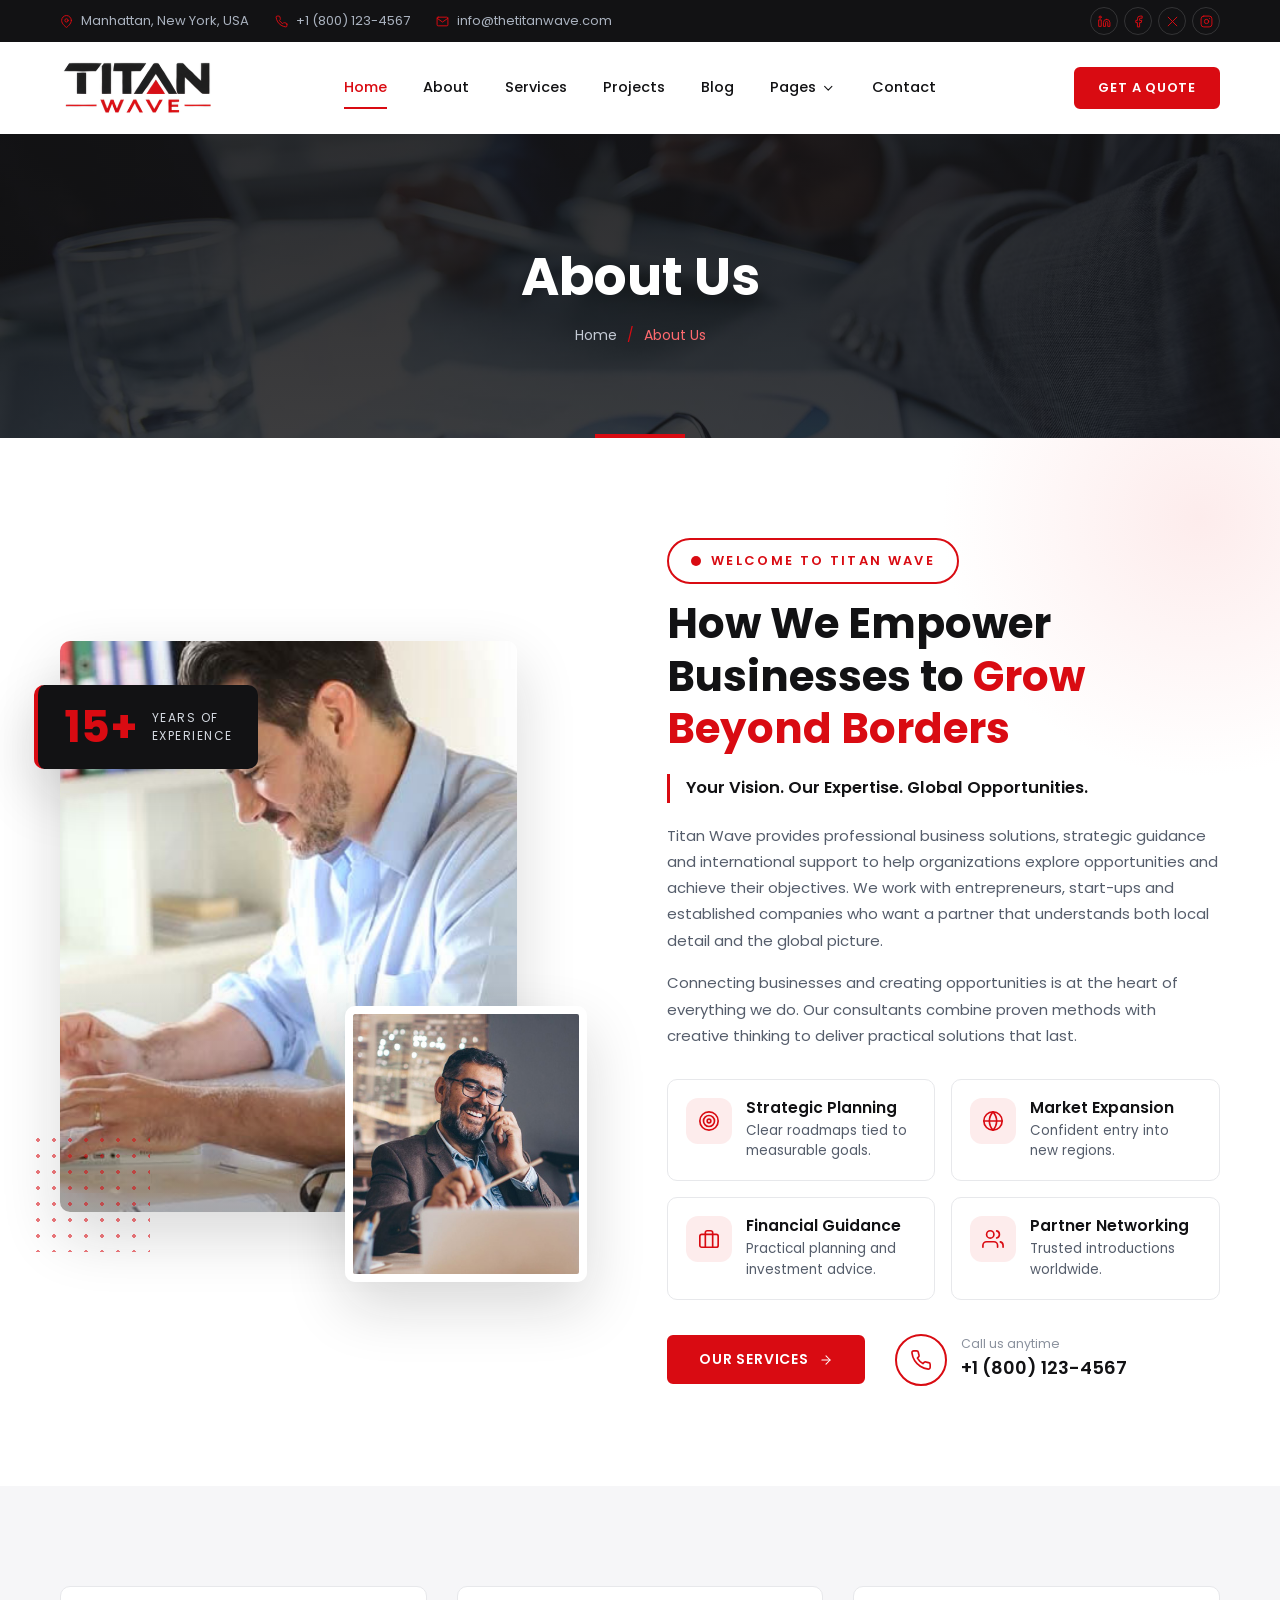
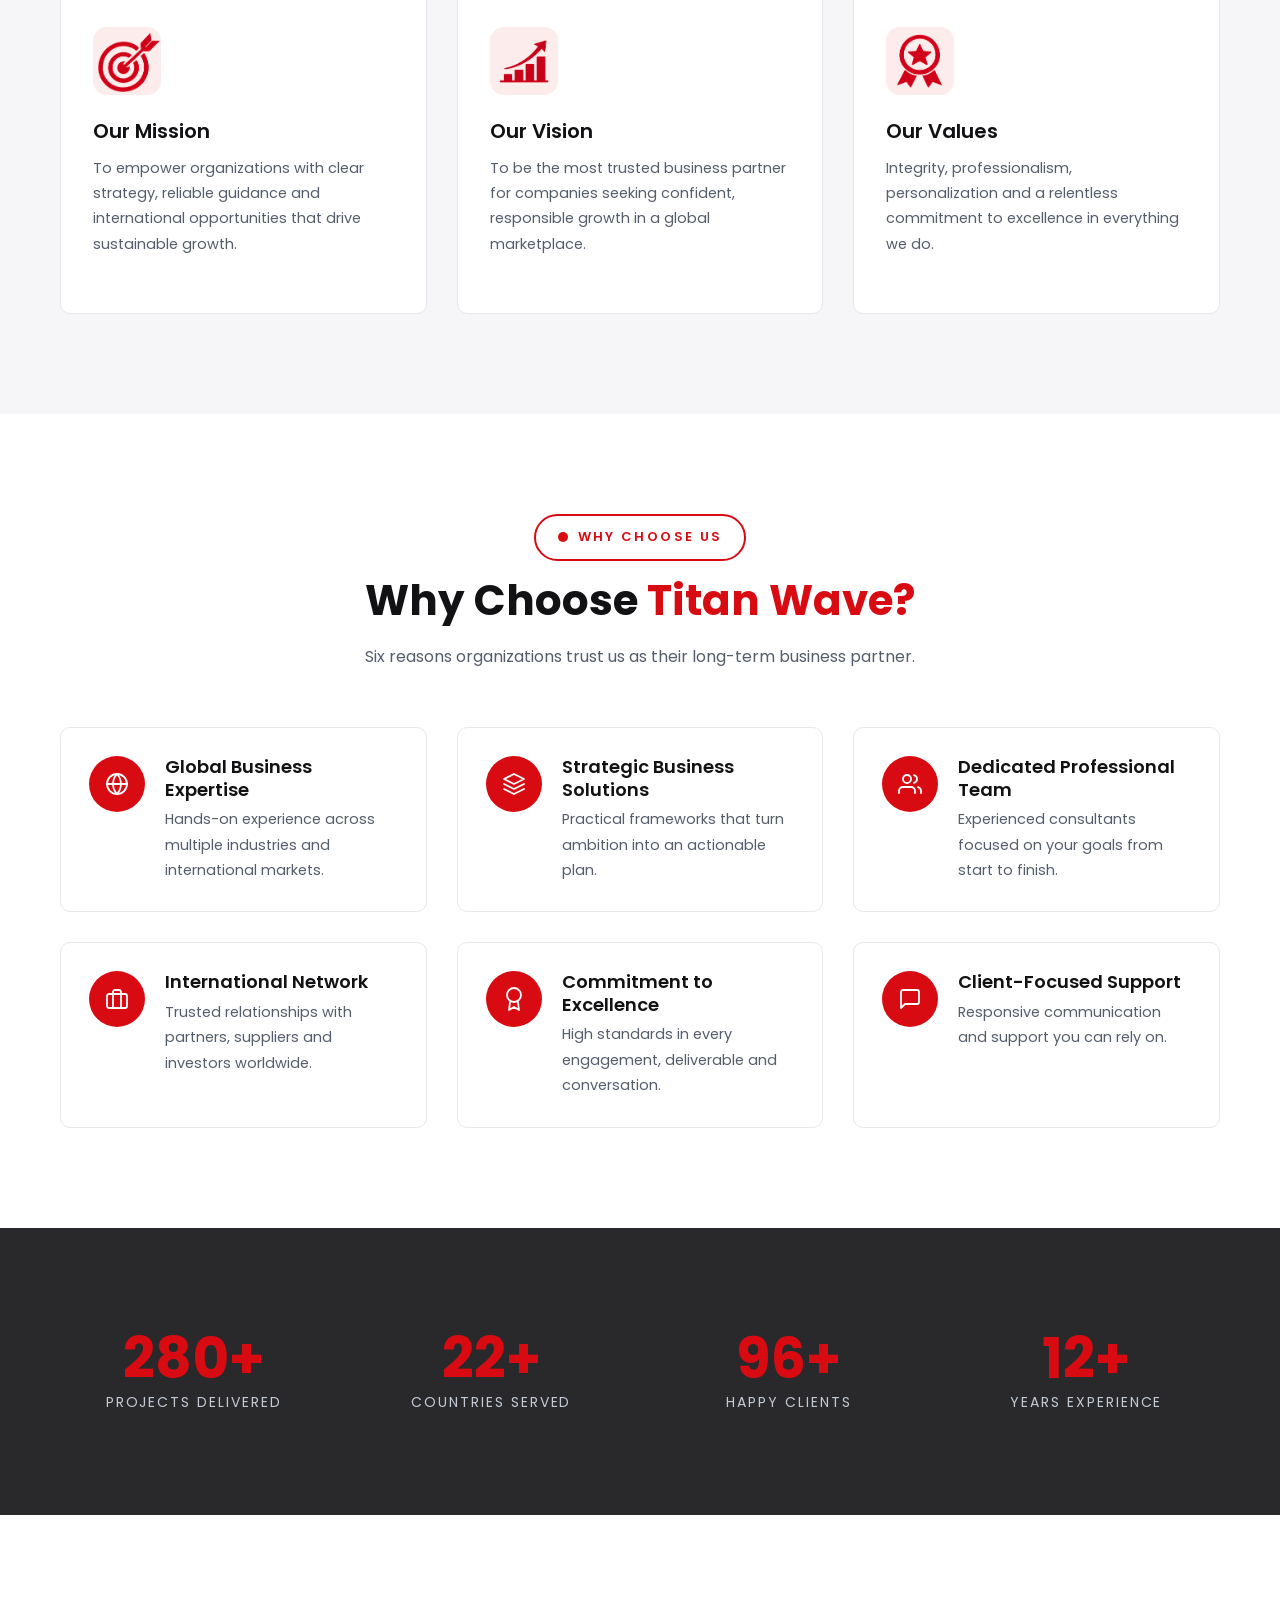
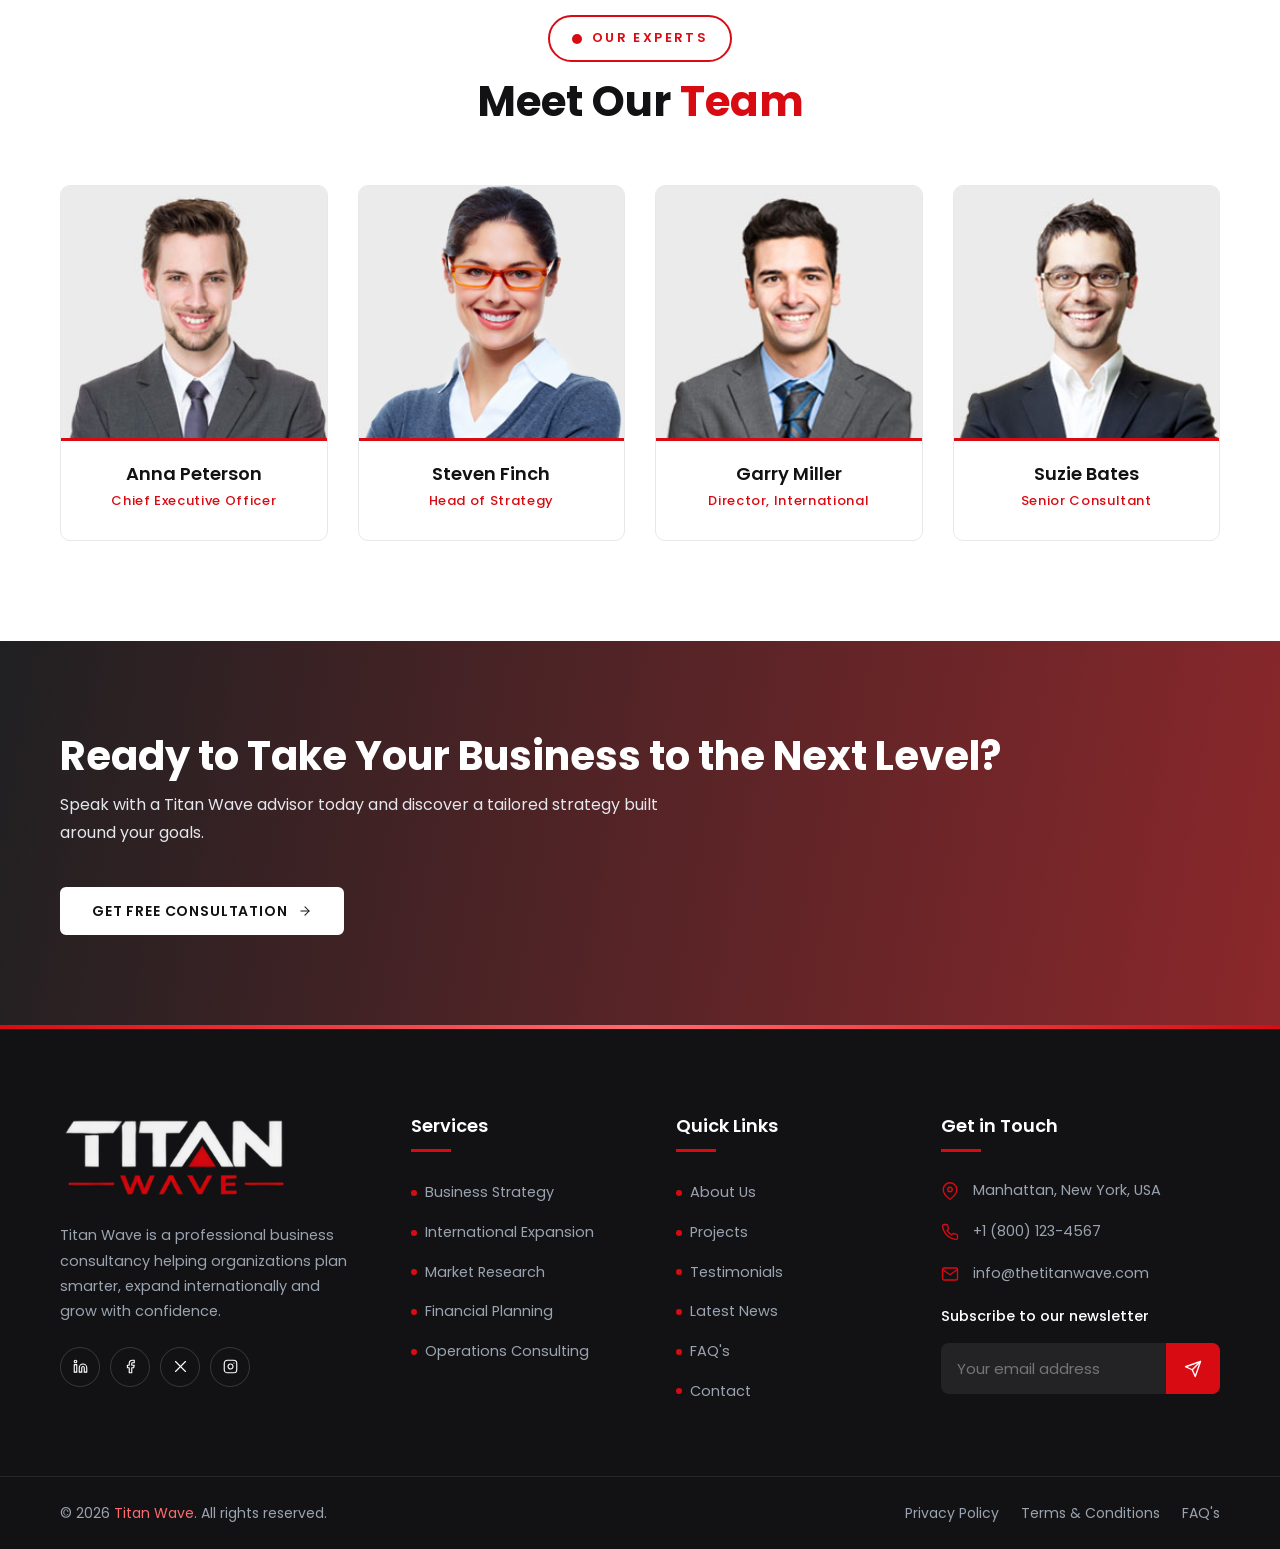
==== commit 0c960b05: "initial commit" ====
--- a/about.html
+++ b/about.html
@@ -7,8 +7,8 @@
     <title>About Us | TITAN WAVE</title>
     <meta name="description"
         content="Learn about Titan Wave, our mission, values and the expert team helping businesses grow worldwide.">
-    <meta name="theme-color" content="#b38f51">
-    <link rel="icon" type="image/svg+xml" href="images/favicon.png">
+    <meta name="theme-color" content="#d90b12">
+    <link rel="icon" type="image/png" href="images/favicon.png">
     <link rel="preconnect" href="https://fonts.googleapis.com">
     <link rel="preconnect" href="https://fonts.gstatic.com" crossorigin>
     <link
@@ -59,7 +59,7 @@
         <div class="container">
 
             <a class="logo" href="index.html" aria-label="Titan Wave home">
-                <img src="images/logo.png" alt="Titan Wave" width="270px;" height="100%">
+                <img class="logo-img" src="images/logo.png" alt="Titan Wave" width="150" height="56">
             </a>
             <ul class="nav" id="nav">
                 <li><a href="index.html" class="active">Home</a></li>
@@ -96,39 +96,26 @@
                 </ul>
             </div>
         </section>
-        <section class="section">
-            <div class="container">
-                <div class="split">
-                    <div class="split-img rv"><img src="images/gallery/10.jpg" alt="Titan Wave team"
-                            style="aspect-ratio:4/4.4;object-fit:cover">
-                        <div class="badge-exp"><b>15+</b><span>Years of Experience</span></div>
-                    </div>
-                    <div class="rv d1"><span class="eyebrow">Welcome to Titan Wave</span>
-                        <h2 style="font-size:clamp(28px,3.4vw,42px);font-weight:700">How We Empower Businesses to <span
-                                class="accent">Grow Beyond Borders</span></h2>
-                        <p><strong style="color:var(--ink)">Your Vision. Our Expertise. Global Opportunities.</strong>
-                        </p>
-                        <p>Titan Wave provides professional business solutions, strategic guidance and international
-                            support to help organizations explore opportunities and achieve their objectives. We work
-                            with entrepreneurs, start-ups and established companies who want a partner that understands
-                            both local detail and the global picture.</p>
-                        <p>Connecting businesses and creating opportunities is at the heart of everything we do. Our
-                            consultants combine proven methods with creative thinking to deliver practical solutions
-                            that last.</p>
-                        <ul class="ticks two-col" style="margin-bottom:0">
-                            <li><svg class="svg-i " viewBox="0 0 24 24" aria-hidden="true">
-                                    <polyline points="20 6 9 17 4 12" />
-                                </svg> Strategic planning</li>
-                            <li><svg class="svg-i " viewBox="0 0 24 24" aria-hidden="true">
-                                    <polyline points="20 6 9 17 4 12" />
-                                </svg> Market expansion</li>
-                            <li><svg class="svg-i " viewBox="0 0 24 24" aria-hidden="true">
-                                    <polyline points="20 6 9 17 4 12" />
-                                </svg> Financial guidance</li>
-                            <li><svg class="svg-i " viewBox="0 0 24 24" aria-hidden="true">
-                                    <polyline points="20 6 9 17 4 12" />
-                                </svg> Partner networking</li>
-                        </ul>
+        <section class="section about-intro">
+            <div class="container">
+                <div class="ab-grid">
+                    <div class="ab-media rv">
+                        <div class="ab-main"><img src="images/gallery/10.jpg" alt="Titan Wave team at work" loading="lazy"></div>
+                        <div class="ab-inset"><img src="images/resource/featured-image-5.jpg" alt="Titan Wave consultant" loading="lazy"></div>
+                        <div class="ab-badge"><b data-count="15" data-suffix="+">15+</b><span>Years of<br>Experience</span></div>
+                        <div class="ab-dots" aria-hidden="true"></div>
+                    </div>
+                    <div class="ab-copy rv d1">
+                        <span class="eyebrow">Welcome to Titan Wave</span>
+                        <h2>How We Empower Businesses to <span class="accent">Grow Beyond Borders</span></h2>
+                        <p class="ab-lead">Your Vision. Our Expertise. Global Opportunities.</p>
+                        <p>Titan Wave provides professional business solutions, strategic guidance and international support to help organizations explore opportunities and achieve their objectives. We work with entrepreneurs, start-ups and established companies who want a partner that understands both local detail and the global picture.</p>
+                        <p>Connecting businesses and creating opportunities is at the heart of everything we do. Our consultants combine proven methods with creative thinking to deliver practical solutions that last.</p>
+                        <div class="ab-feats"><div class="ab-feat"><div class="ico"><svg class="svg-i" viewBox="0 0 24 24" aria-hidden="true"><circle cx="12" cy="12" r="10"/><circle cx="12" cy="12" r="6"/><circle cx="12" cy="12" r="2"/></svg></div><div><h4>Strategic Planning</h4><p>Clear roadmaps tied to measurable goals.</p></div></div><div class="ab-feat"><div class="ico"><svg class="svg-i" viewBox="0 0 24 24" aria-hidden="true"><circle cx="12" cy="12" r="10"/><line x1="2" y1="12" x2="22" y2="12"/><path d="M12 2a15.3 15.3 0 0 1 4 10 15.3 15.3 0 0 1-4 10 15.3 15.3 0 0 1-4-10 15.3 15.3 0 0 1 4-10z"/></svg></div><div><h4>Market Expansion</h4><p>Confident entry into new regions.</p></div></div><div class="ab-feat"><div class="ico"><svg class="svg-i" viewBox="0 0 24 24" aria-hidden="true"><rect x="2" y="7" width="20" height="14" rx="2"/><path d="M16 21V5a2 2 0 0 0-2-2h-4a2 2 0 0 0-2 2v16"/></svg></div><div><h4>Financial Guidance</h4><p>Practical planning and investment advice.</p></div></div><div class="ab-feat"><div class="ico"><svg class="svg-i" viewBox="0 0 24 24" aria-hidden="true"><path d="M17 21v-2a4 4 0 0 0-4-4H5a4 4 0 0 0-4 4v2"/><circle cx="9" cy="7" r="4"/><path d="M23 21v-2a4 4 0 0 0-3-3.87"/><path d="M16 3.13a4 4 0 0 1 0 7.75"/></svg></div><div><h4>Partner Networking</h4><p>Trusted introductions worldwide.</p></div></div></div>
+                        <div class="ab-actions">
+                            <a href="services.html" class="btn btn-gold">Our Services <svg class="svg-i" viewBox="0 0 24 24" aria-hidden="true"><line x1="5" y1="12" x2="19" y2="12"/><polyline points="12 5 19 12 12 19"/></svg></a>
+                            <a class="ab-call" href="tel:+18001234567"><span class="ico"><svg class="svg-i" viewBox="0 0 24 24" aria-hidden="true"><path d="M22 16.92v3a2 2 0 0 1-2.18 2 19.79 19.79 0 0 1-8.63-3.07 19.5 19.5 0 0 1-6-6 19.79 19.79 0 0 1-3.07-8.67A2 2 0 0 1 4.11 2h3a2 2 0 0 1 2 1.72c.13.96.36 1.9.7 2.81a2 2 0 0 1-.45 2.11L8.09 9.91a16 16 0 0 0 6 6l1.27-1.27a2 2 0 0 1 2.11-.45c.91.34 1.85.57 2.81.7A2 2 0 0 1 22 16.92z"/></svg></span><span><small>Call us anytime</small><b>+1 (800) 123-4567</b></span></a>
+                        </div>
                     </div>
                 </div>
             </div>
@@ -360,7 +347,7 @@
                 <div class="footer-grid">
                     <div>
                         <a class="logo" href="index.html" aria-label="Titan Wave home">
-                            <img src="images/logo-footer.png" alt="" width="300px" height="auto">
+                            <img class="logo-img" src="images/logo-footer.png" alt="Titan Wave" width="226" height="84" loading="lazy">
                         </a>
                         <p style="margin-top:22px">Titan Wave is a professional business consultancy helping
                             organizations plan smarter, expand internationally and grow with confidence.</p>
--- a/css/style.css
+++ b/css/style.css
@@ -1,23 +1,23 @@
 /* ==========================================================
    TITAN WAVE — Business Website
-   Font: Poppins · Theme: Gold #b38f51
+   Font: Poppins · Theme: Brand red #d90b12 (from logo) — NOTE: --gold* variable names kept for compatibility, they now hold the brand red
    ========================================================== */
 :root {
-  --gold: #b38f51;
-  --gold-dark: #8f6f3a;
-  --gold-light: #d6bc8a;
-  --gold-tint: #f6f0e4;
-  --ink: #0e1218;
-  --ink-2: #161c25;
-  --ink-3: #1f2733;
+  --gold: #d90b12;
+  --gold-dark: #a8070c;
+  --gold-light: #ff6a6f;
+  --gold-tint: #fdecec;
+  --ink: #121214;
+  --ink-2: #1b1b1e;
+  --ink-3: #26262a;
   --text: #555d6b;
-  --heading: #0e1218;
-  --line: #e8e3d8;
-  --ivory: #faf8f3;
+  --heading: #121214;
+  --line: #e7e8eb;
+  --ivory: #f6f6f8;
   --white: #fff;
   --radius: 10px;
-  --shadow: 0 10px 40px rgba(14, 18, 24, .08);
-  --shadow-lg: 0 24px 60px rgba(14, 18, 24, .16);
+  --shadow: 0 10px 40px rgba(18,18,20, .08);
+  --shadow-lg: 0 24px 60px rgba(18,18,20, .16);
   --ease: cubic-bezier(.2, .7, .2, 1);
 }
 
@@ -245,7 +245,7 @@
   background: var(--gold-dark);
   border-color: var(--gold-dark);
   transform: translateY(-2px);
-  box-shadow: 0 10px 24px rgba(179, 143, 81, .35)
+  box-shadow: 0 10px 24px rgba(217,11,18, .35)
 }
 
 .btn-outline {
@@ -356,7 +356,7 @@
 }
 
 .header.scrolled {
-  box-shadow: 0 6px 30px rgba(14, 18, 24, .1)
+  box-shadow: 0 6px 30px rgba(18,18,20, .1)
 }
 
 .header .container {
@@ -557,7 +557,7 @@
   position: absolute;
   inset: 0;
   z-index: 1;
-  background: linear-gradient(100deg, rgba(14, 18, 24, .94) 0%, rgba(14, 18, 24, .78) 48%, rgba(14, 18, 24, .35) 100%)
+  background: linear-gradient(100deg, rgba(18,18,20, .94) 0%, rgba(18,18,20, .78) 48%, rgba(18,18,20, .35) 100%)
 }
 
 .hero::after {
@@ -652,7 +652,7 @@
   content: "";
   position: absolute;
   inset: 0;
-  background: linear-gradient(180deg, rgba(14, 18, 24, .88), rgba(14, 18, 24, .82))
+  background: linear-gradient(180deg, rgba(18,18,20, .88), rgba(18,18,20, .82))
 }
 
 .banner::after {
@@ -956,7 +956,7 @@
   content: "";
   position: absolute;
   inset: 0;
-  background: rgba(14, 18, 24, .9)
+  background: rgba(18,18,20, .9)
 }
 
 .stats .container {
@@ -1126,7 +1126,7 @@
   content: "";
   position: absolute;
   inset: 0;
-  background: linear-gradient(180deg, transparent 35%, rgba(14, 18, 24, .92));
+  background: linear-gradient(180deg, transparent 35%, rgba(18,18,20, .92));
   opacity: .9;
   transition: opacity .3s
 }
@@ -1963,7 +1963,7 @@
 .input:focus {
   border-color: var(--gold);
   background: #fff;
-  box-shadow: 0 0 0 4px rgba(179, 143, 81, .15)
+  box-shadow: 0 0 0 4px rgba(217,11,18, .15)
 }
 
 textarea.input {
@@ -2016,7 +2016,7 @@
   content: "";
   position: absolute;
   inset: 0;
-  background: linear-gradient(100deg, rgba(14, 18, 24, .94), rgba(143, 111, 58, .78))
+  background: linear-gradient(100deg, rgba(18,18,20, .94), rgba(120,4,8,.86))
 }
 
 .cta .container {
@@ -2084,7 +2084,7 @@
   content: "";
   position: absolute;
   inset: 0;
-  background: rgba(179, 143, 81, .25)
+  background: rgba(18,18,20,.3)
 }
 
 .callback .input {
@@ -2355,7 +2355,7 @@
   cursor: pointer;
   display: grid;
   place-items: center;
-  box-shadow: 0 8px 24px rgba(179, 143, 81, .45);
+  box-shadow: 0 8px 24px rgba(217,11,18, .45);
   opacity: 0;
   visibility: hidden;
   transform: translateY(14px);
@@ -2491,7 +2491,7 @@
     align-items: stretch;
     gap: 0;
     padding: 8px 20px 20px;
-    box-shadow: 0 20px 40px rgba(14, 18, 24, .12);
+    box-shadow: 0 20px 40px rgba(18,18,20, .12);
     max-height: 0;
     overflow: hidden;
     opacity: 0;
@@ -2689,7 +2689,7 @@
   left: 50%;
   top: 50%;
   transform: translate(-50%, -38%);
-  background: radial-gradient(circle, rgba(179, 143, 81, .22), transparent 65%);
+  background: radial-gradient(circle, rgba(217,11,18, .22), transparent 65%);
   pointer-events: none
 }
 
@@ -2720,7 +2720,7 @@
   gap: 18px;
   align-items: flex-start;
   padding: 28px 26px;
-  border: 1px solid #b38f51;
+  border: 1px solid #d90b12;
   border-radius: var(--radius);
   background: rgba(255, 255, 255, .04);
   transition: all .35s var(--ease)
@@ -2741,7 +2741,7 @@
   place-items: center;
   font-size: 25px;
   flex: none;
-  box-shadow: 0 0 0 6px rgba(179, 143, 81, .18)
+  box-shadow: 0 0 0 6px rgba(217,11,18, .18)
 }
 
 .why-item h4 {
@@ -2879,4 +2879,94 @@
   .why-badge {
     left: 0
   }
-}+}
+/* ===== Blog redesign ===== */
+.nmeta{display:flex;flex-wrap:wrap;gap:6px 18px;font-size:13px;color:#8a919d}
+.nmeta span{display:inline-flex;align-items:center;gap:7px}.nmeta .svg-i{color:var(--gold);font-size:14px}
+.cat{position:absolute;left:20px;top:20px;z-index:2;background:var(--ink);color:#fff;font-size:12px;font-weight:600;letter-spacing:.08em;text-transform:uppercase;padding:7px 16px;border-radius:50px;border-left:3px solid var(--gold)}
+.cat-text{display:inline-block;font-size:12px;font-weight:600;letter-spacing:.12em;text-transform:uppercase;color:var(--gold);margin-bottom:6px}
+.by{display:flex;align-items:center;gap:10px;font-size:13.5px;font-weight:500;color:var(--ink)}
+.by img{width:38px;height:38px;border-radius:50%;object-fit:cover;border:2px solid var(--gold-light)}
+.nf-foot{display:flex;align-items:center;justify-content:space-between;gap:14px;margin-top:auto;padding-top:20px;border-top:1px solid var(--line)}
+.round-arrow{width:42px;height:42px;border-radius:50%;display:grid;place-items:center;background:var(--gold-tint);color:var(--gold);transition:all .3s var(--ease);flex:none}
+.round-arrow:hover,.ncard:hover .round-arrow{background:var(--gold);color:#fff;transform:rotate(-45deg)}
+/* featured */
+.nf{display:flex;flex-direction:column;background:#fff;border:1px solid var(--line);border-radius:var(--radius);overflow:hidden;transition:all .4s var(--ease)}
+.nf:hover{box-shadow:var(--shadow-lg);border-color:transparent}
+.nf-img{position:relative;display:block;overflow:hidden;aspect-ratio:16/9}
+.nf-img img{width:100%;height:100%;object-fit:cover;transition:transform .7s var(--ease)}
+.nf:hover .nf-img img{transform:scale(1.06)}
+.nf-body{display:flex;flex-direction:column;flex:1;padding:30px 32px 28px}
+.nf h3{font-size:clamp(21px,2.2vw,27px);line-height:1.35;margin:12px 0}
+.nf h3 a:hover,.ncard h3 a:hover,.nmini h4 a:hover{color:var(--gold)}
+.nf p{margin-bottom:22px}
+.news-layout{display:grid;grid-template-columns:minmax(0,1.25fr) minmax(0,1fr);gap:30px;align-items:stretch}
+.news-side{display:grid;gap:20px;grid-template-rows:repeat(3,1fr)}
+.nmini{display:flex;gap:20px;align-items:center;background:#fff;border:1px solid var(--line);border-radius:var(--radius);padding:16px;transition:all .35s var(--ease)}
+.nmini:hover{box-shadow:var(--shadow);border-color:var(--gold-light);transform:translateX(6px)}
+.nmini-img{flex:none;width:128px;height:116px;border-radius:8px;overflow:hidden}
+.nmini-img img{width:100%;height:100%;object-fit:cover;transition:transform .5s var(--ease)}
+.nmini:hover img{transform:scale(1.1)}
+.nmini h4{font-size:16.5px;line-height:1.4;margin:0 0 8px}
+/* wide featured (blog page) */
+.nf.wide{flex-direction:row}
+.nf.wide .nf-img{flex:0 0 52%;aspect-ratio:auto;min-height:340px}
+.nf.wide .nf-body{justify-content:center;padding:40px 44px}
+.nf.wide .nf-foot{margin-top:6px}
+/* cards */
+.ncard{display:flex;flex-direction:column;background:#fff;border:1px solid var(--line);border-radius:var(--radius);overflow:hidden;transition:all .4s var(--ease)}
+.ncard:hover{transform:translateY(-8px);box-shadow:var(--shadow-lg);border-color:transparent}
+.ncard-img{position:relative;display:block;overflow:hidden;aspect-ratio:16/10}
+.ncard-img::after{content:"";position:absolute;left:0;right:0;bottom:0;height:4px;background:var(--gold);transform:scaleX(0);transform-origin:left;transition:transform .5s var(--ease)}
+.ncard:hover .ncard-img::after{transform:scaleX(1)}
+.ncard-img img{width:100%;height:100%;object-fit:cover;transition:transform .7s var(--ease)}
+.ncard:hover .ncard-img img{transform:scale(1.07)}
+.ncard-body{display:flex;flex-direction:column;flex:1;padding:26px 28px 24px}
+.ncard h3{font-size:19px;line-height:1.4;margin:12px 0 10px}
+.ncard p{font-size:14.5px;margin-bottom:20px}
+.chips{display:flex;flex-wrap:wrap;gap:10px;justify-content:center;margin-bottom:40px}
+.chips a{padding:9px 22px;border:1px solid var(--line);border-radius:50px;background:#fff;font-size:14px;font-weight:500;color:var(--ink)}
+.chips a:hover,.chips a.on{background:var(--gold);border-color:var(--gold);color:#fff}
+@media (max-width:991px){.news-layout{grid-template-columns:minmax(0,1fr)}.nf.wide{flex-direction:column}.nf.wide .nf-img{flex:none;min-height:0;aspect-ratio:16/9}.nf.wide .nf-body{padding:28px}}
+@media (max-width:640px){.nmini{flex-direction:column;align-items:flex-start}.nmini-img{width:100%;height:170px}.nf-body{padding:24px}.nf-foot{flex-wrap:wrap}}
+
+/* ===== About intro redesign ===== */
+.about-intro{position:relative;overflow:hidden}
+.about-intro::before{content:"";position:absolute;right:-180px;top:-180px;width:520px;height:520px;border-radius:50%;background:radial-gradient(circle,var(--gold-tint),transparent 70%);pointer-events:none}
+.ab-grid{position:relative;display:grid;grid-template-columns:minmax(0,1fr) minmax(0,1.05fr);gap:80px;align-items:center}
+.ab-media{position:relative;padding:0 70px 70px 0}
+.ab-main{position:relative;border-radius:var(--radius);overflow:hidden;box-shadow:var(--shadow-lg)}
+.ab-main::after{content:"";position:absolute;inset:0;background:linear-gradient(180deg,transparent 60%,rgba(18,18,20,.35))}
+.ab-main img{width:100%;aspect-ratio:4/5;object-fit:cover;object-position:60% center}
+.ab-inset{position:absolute;right:0;bottom:0;width:46%;border:8px solid #fff;border-radius:var(--radius);overflow:hidden;box-shadow:var(--shadow-lg);z-index:2}
+.ab-inset img{width:100%;aspect-ratio:1/1.15;object-fit:cover;object-position:top}
+.ab-badge{position:absolute;left:-26px;top:44px;z-index:3;background:var(--ink);color:#fff;border-left:4px solid var(--gold);border-radius:var(--radius);padding:20px 26px;display:flex;align-items:center;gap:14px;box-shadow:var(--shadow-lg)}
+.ab-badge b{font-size:44px;line-height:1;font-weight:700;color:var(--gold)}
+.ab-badge span{font-size:12px;letter-spacing:.12em;text-transform:uppercase;line-height:1.5;color:#d3d8e0}
+.ab-dots{position:absolute;left:-30px;bottom:30px;width:120px;height:120px;background-image:radial-gradient(var(--gold) 2px,transparent 2px);background-size:16px 16px;opacity:.55;z-index:0}
+.ab-copy h2{font-size:clamp(28px,3.4vw,42px);font-weight:700;margin-bottom:18px}
+.ab-lead{font-weight:600;color:var(--ink);font-size:16.5px;padding-left:16px;border-left:3px solid var(--gold);margin-bottom:20px}
+.ab-feats{display:grid;grid-template-columns:repeat(2,minmax(0,1fr));gap:16px;margin:30px 0 34px}
+.ab-feat{display:flex;gap:14px;align-items:flex-start;padding:18px;border:1px solid var(--line);border-radius:var(--radius);background:#fff;transition:all .3s var(--ease)}
+.ab-feat:hover{border-color:var(--gold);box-shadow:var(--shadow);transform:translateY(-3px)}
+.ab-feat .ico{width:46px;height:46px;border-radius:12px;background:var(--gold-tint);color:var(--gold);display:grid;place-items:center;font-size:22px;flex:none;transition:all .3s}
+.ab-feat:hover .ico{background:var(--gold);color:#fff}
+.ab-feat h4{font-size:15.5px;margin:0 0 3px}.ab-feat p{margin:0;font-size:13.5px;line-height:1.55}
+.ab-actions{display:flex;align-items:center;gap:30px;flex-wrap:wrap}
+.ab-call{display:flex;align-items:center;gap:14px}
+.ab-call .ico{width:52px;height:52px;border-radius:50%;border:2px solid var(--gold);color:var(--gold);display:grid;place-items:center;font-size:22px;transition:all .3s}
+.ab-call:hover .ico{background:var(--gold);color:#fff}
+.ab-call small{display:block;font-size:12.5px;color:#8a919d;line-height:1.3}
+.ab-call b{font-size:18px;color:var(--ink);font-weight:600}
+@media (max-width:1100px){.ab-grid{gap:50px}.ab-badge{left:0}}
+@media (max-width:991px){.ab-grid{grid-template-columns:minmax(0,1fr)}.ab-media{max-width:560px;margin:0 auto;width:100%}}
+@media (max-width:640px){.ab-media{padding:0 28px 44px 0}.ab-inset{border-width:5px}.ab-badge{top:20px;padding:14px 18px}.ab-badge b{font-size:32px}.ab-feats{grid-template-columns:minmax(0,1fr)}.ab-actions{gap:20px}.ab-dots{display:none}}
+
+/* ===== Logo (header + footer) ===== */
+.logo{display:flex;align-items:center;flex:none}
+.logo-img{display:block;height:58px;width:auto;max-width:none}
+.header .container{height:92px}
+.footer .logo-img{height:86px}
+.footer .logo{margin-bottom:6px}
+@media (max-width:991px){.header .container{height:80px}.logo-img{height:50px}}
+@media (max-width:640px){.header .container{height:72px}.logo-img{height:44px}.footer .logo-img{height:72px}}
